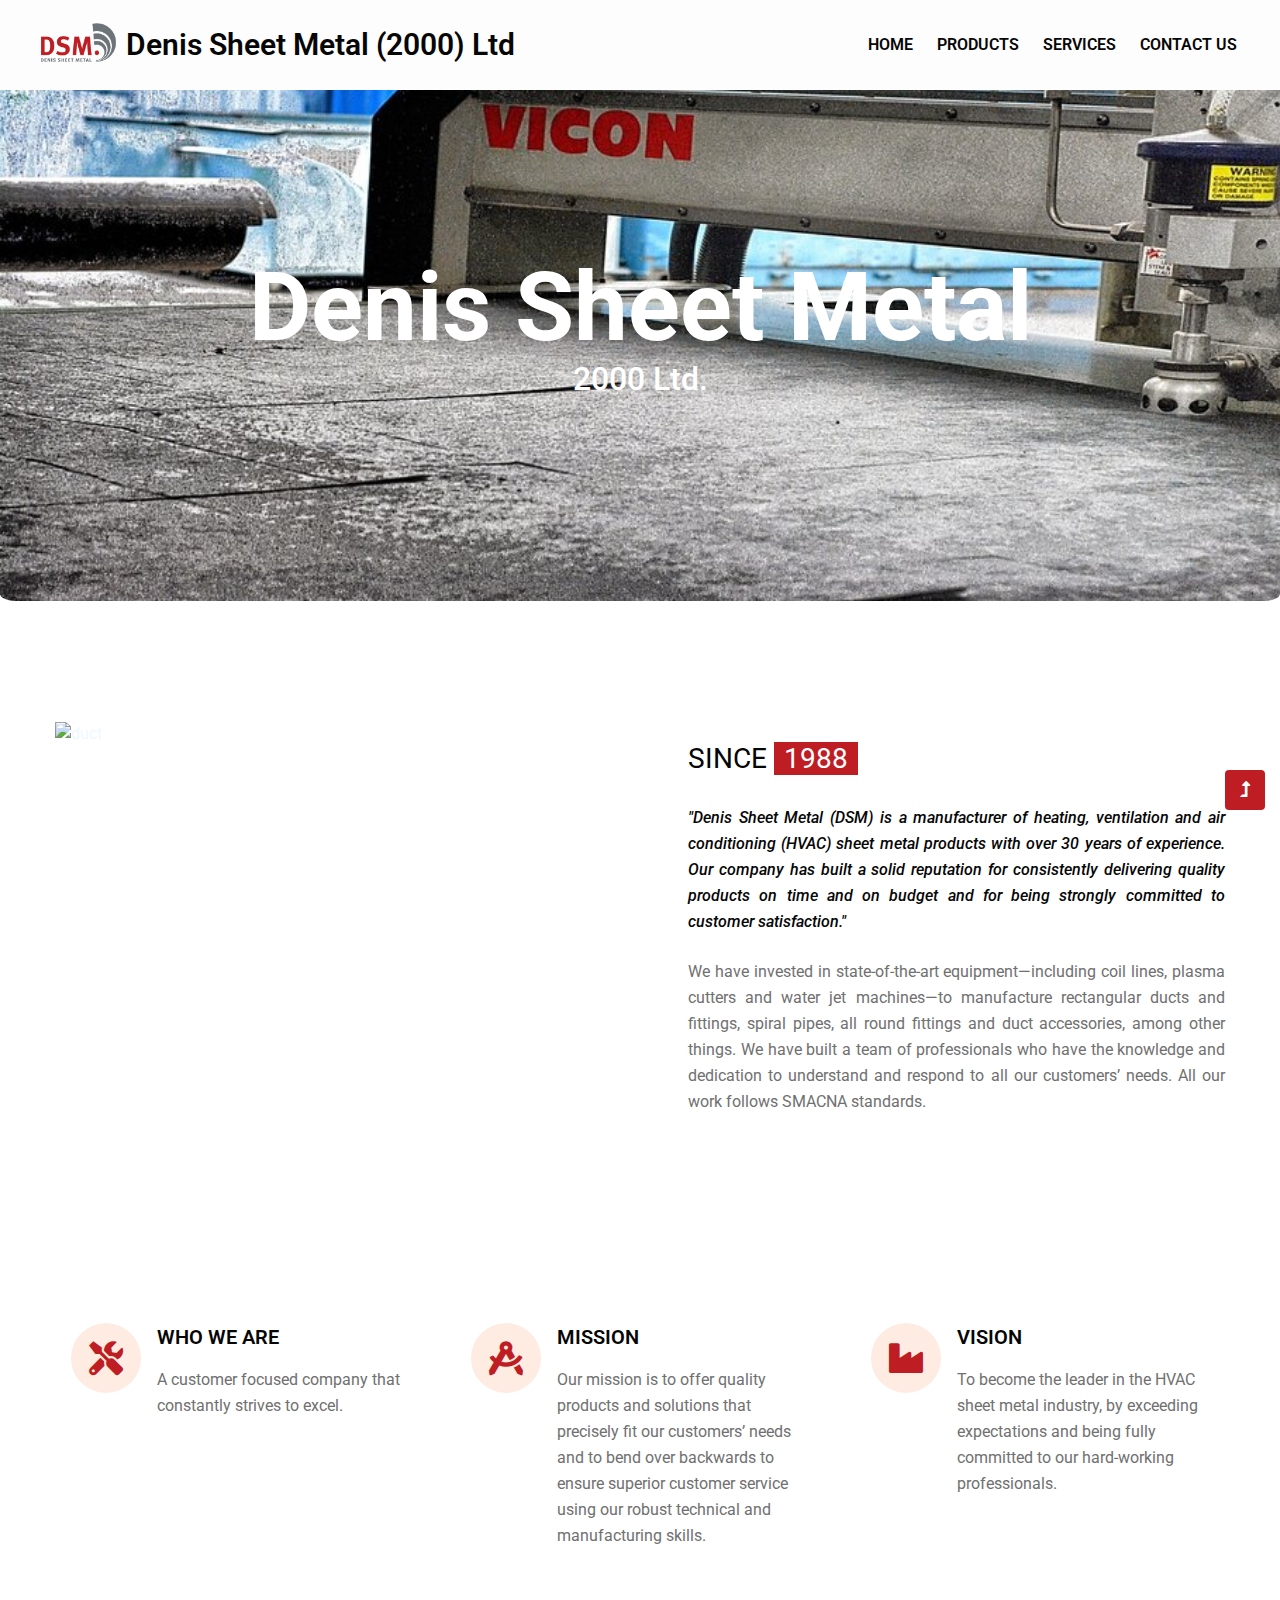
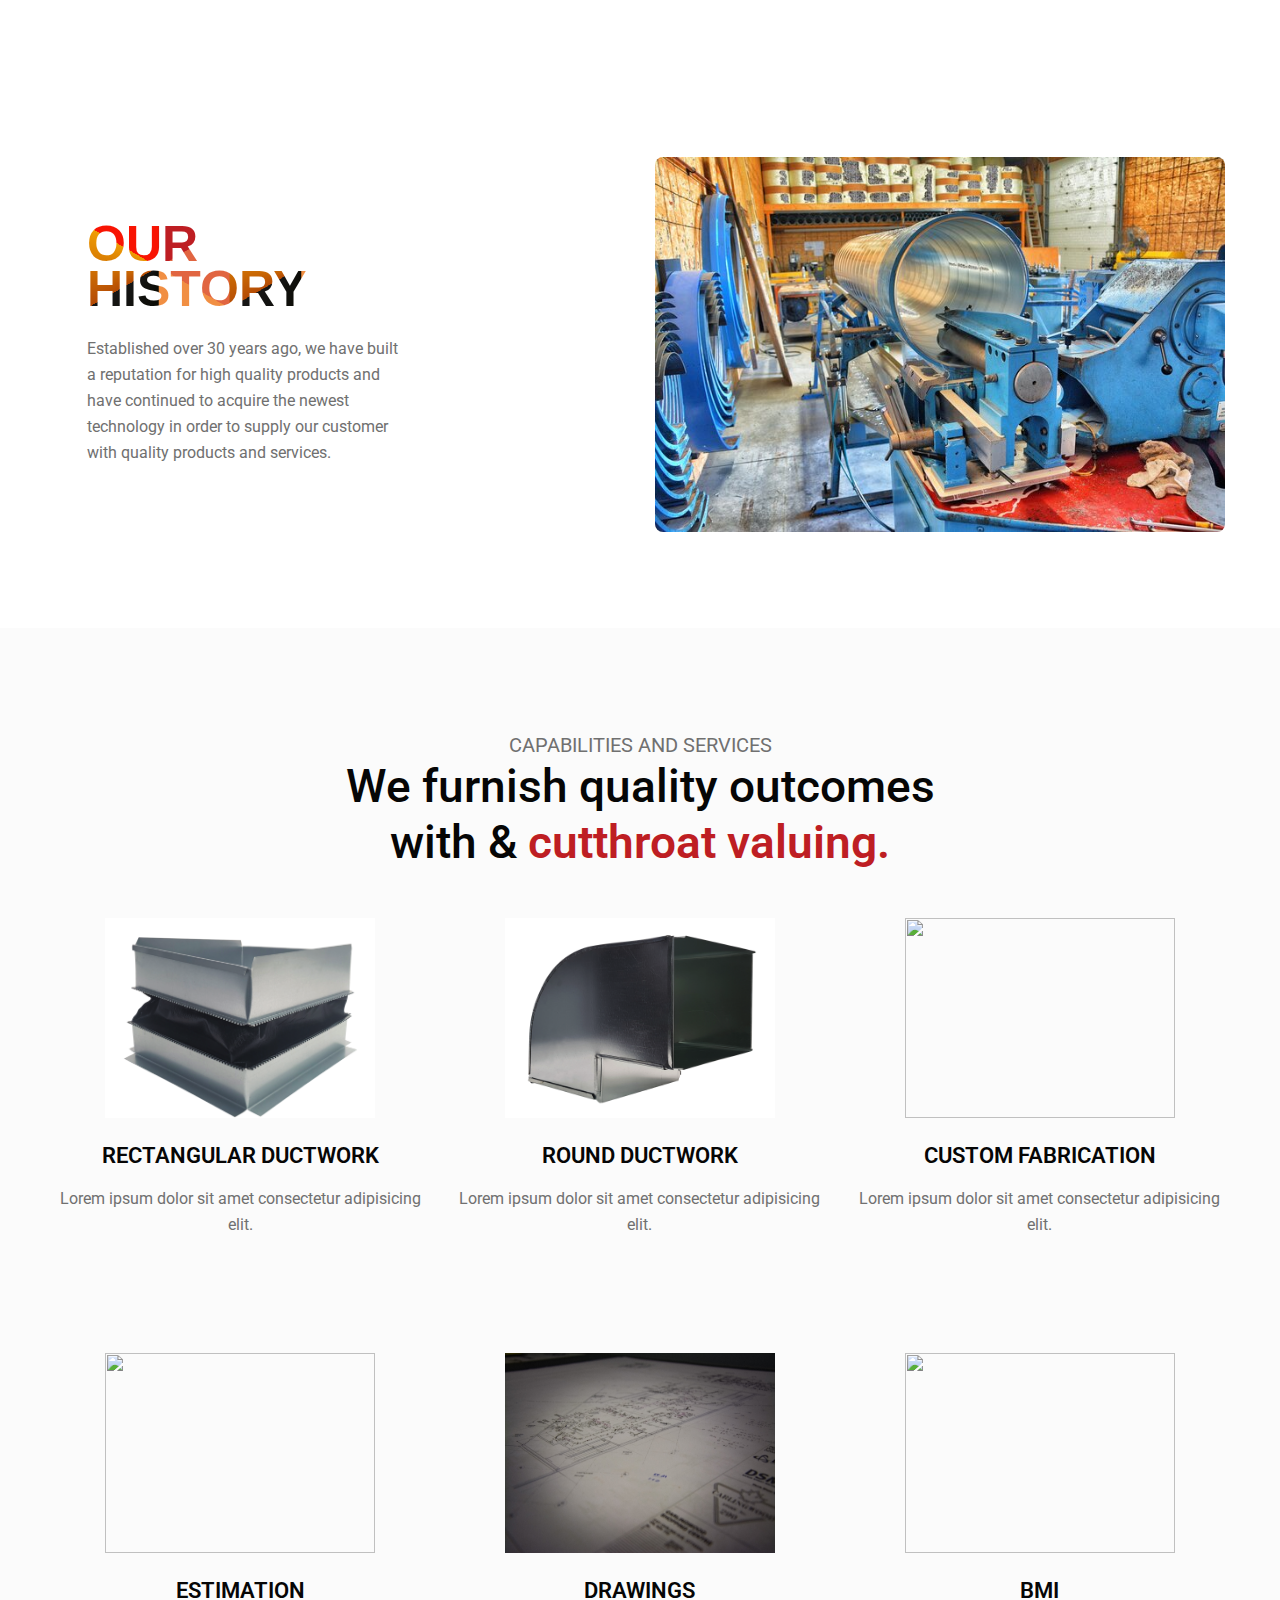
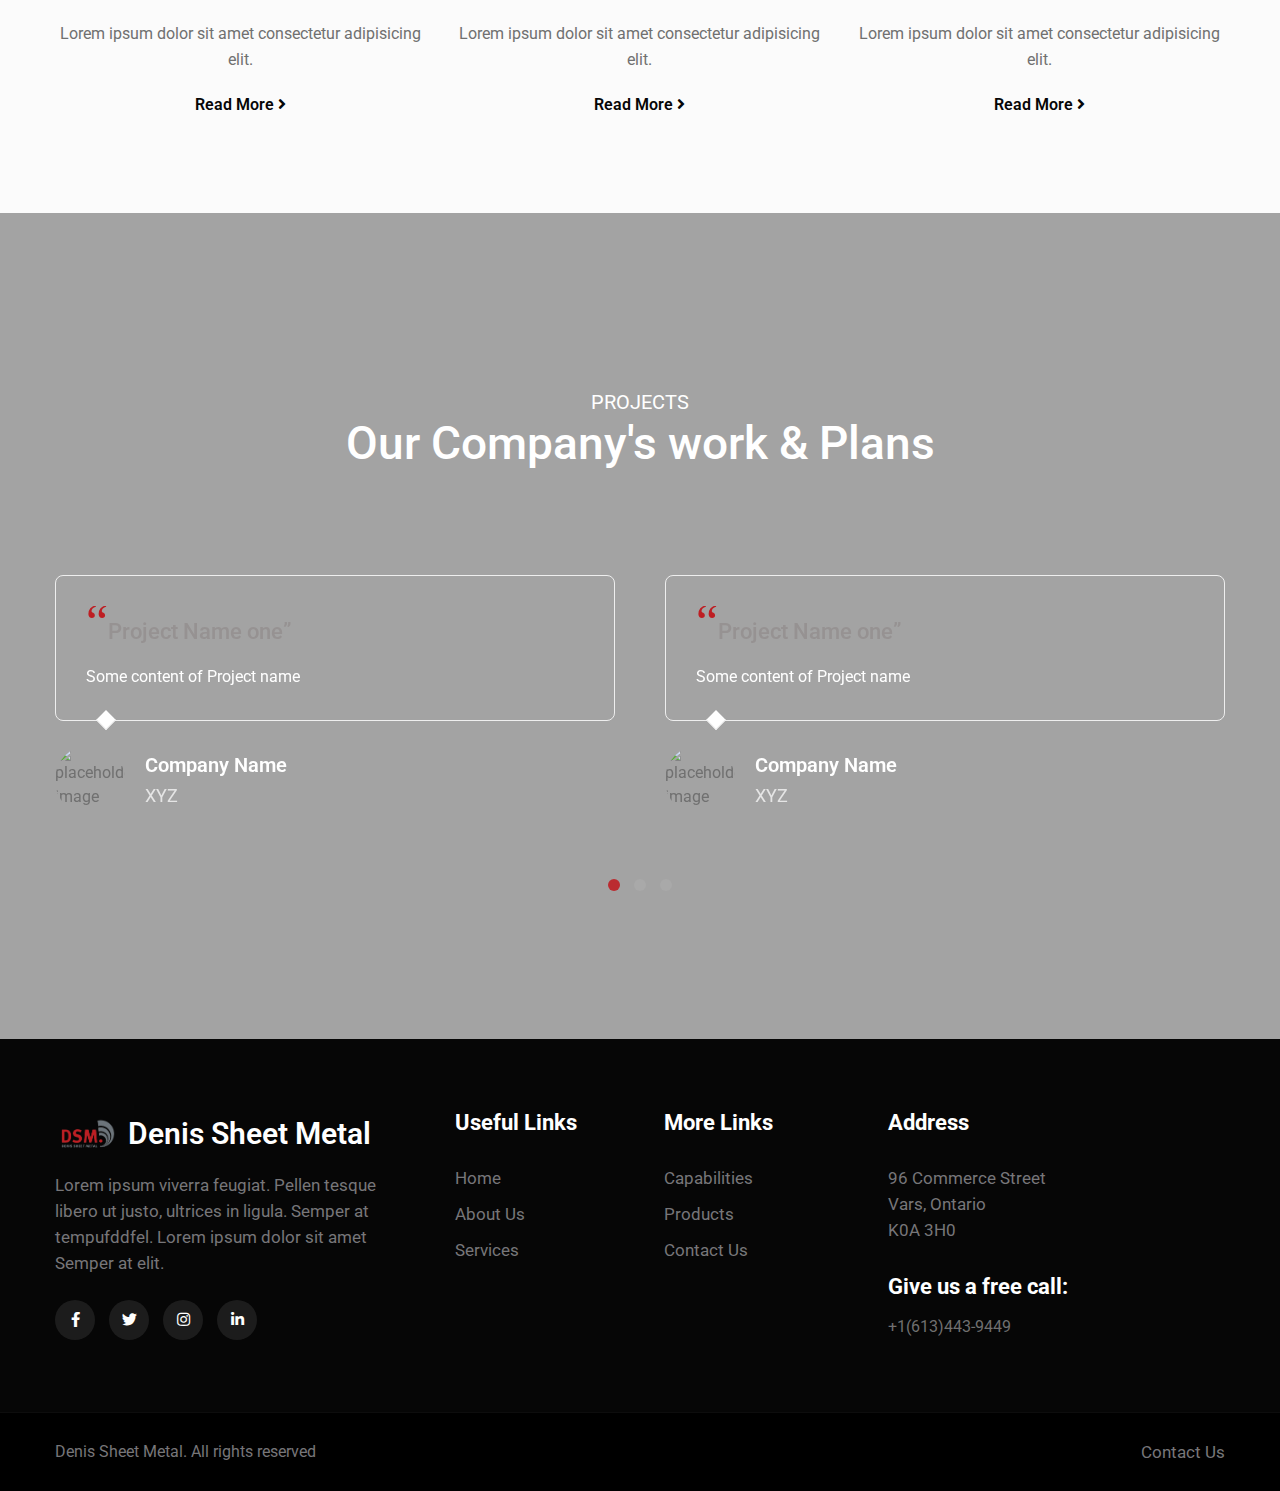
==== index.html @ 43dda8e9 "files till now" ====
<!doctype html>
<html lang="en">

<head>
    <!-- Required meta tags -->
    <meta charset="utf-8">
    <meta name="viewport" content="width=device-width, initial-scale=1, shrink-to-fit=no">
    <title>Denis Sheet Metal</title>
    <!-- google-fonts -->
    <link
        href="//fonts.googleapis.com/css2?family=Roboto:wght@100;300;400;500;700;900&family=Teko:wght@300;400;500;600;700&display=swap"
        rel="stylesheet">
    <!-- //google-fonts -->
    <!-- Font-Awesome-Icons-CSS -->
    <link rel="stylesheet" href="assets/css/fontawesome-all.min.css">
    <!-- Template CSS Style link -->
    <link rel="stylesheet" href="assets/css/style-starter.css">
</head>

<body>
    <!--header-->
    <header id="site-header" class="fixed-top" style="background-color: rgb(253, 253, 253);">
        <div class="container-fluid">
            <nav class="navbar navbar-expand-lg stroke">
                <a class="navbar-brand" href="#index.html">
                    <img src="assets/images/logo.png" alt="Your logo" title="Your logo" style="height: 50px;" />
                </a> 
                <h1>
                    <a class="navbar-brand d-flex align-items-center" href="index.html">Denis Sheet Metal (2000) Ltd</a>
                </h1>
                <!-- <h6 style="margin:5px; padding-top: 2px; font-size: 25px; "><b>(2000) Ltd.</b></h6> -->
                <button class="navbar-toggler  collapsed bg-gradient" type="button" data-toggle="collapse"
                    data-target="#navbarTogglerDemo02" aria-controls="navbarTogglerDemo02" aria-expanded="false"
                    aria-label="Toggle navigation">
                    <span class="navbar-toggler-icon fa icon-expand fa-bars"></span>
                    <span class="navbar-toggler-icon fa icon-close fa-times"></span>
                </button>

                <div class="collapse navbar-collapse" id="navbarTogglerDemo02">
                    <ul class="navbar-nav ml-lg-auto">
                        <li class="nav-item active">
                            <a class="nav-link" href="index.html">Home<span class="sr-only">(current)</span></a>
                        </li>
                        <!-- <li class="nav-item">
                            <a class="nav-link" href="about.html">About Us</a>
                        </li> -->
                        <!-- <li class="nav-item dropdown">
                            <a href="product.html" class="nav-link dropdown-toggle product.html" data-toggle="dropdown">Products</a>
                            <div class="dropdown-menu">
                                <a class="dropdown-item" href="#">Rectangular ductwork and Fittings</a>
                                <div class="dropdown-divider"></div>
                                <a class="dropdown-item" href="#">Spiral Pipe and Fittings</a>
                                <div class="dropdown-divider"></div>
                                <a class="dropdown-item" href="#">Joint Hardware</a>
                                <div class="dropdown-divider"></div>
                                <a class="dropdown-item" href="#">Hangers and Support</a>
                                <div class="dropdown-divider"></div>
                                <a class="dropdown-item" href="#">Accessories</a>
                            </div>
                        </li> -->
                        <!-- <li class="nav-item dropdown">
                            <a href="services.html" class="nav-link dropdown-toggle services.html" data-toggle="dropdown">Services</a>
                            <div class="dropdown-menu">
                                <a class="dropdown-item" href="#">Coordinations Drawings</a>
                                <div class="dropdown-divider"></div>
                                <a class="dropdown-item" href="#">Fabrication and
                                    <br>installation Drawings
                                </a>
                                <div class="dropdown-divider"></div>
                                <a class="dropdown-item" href="#">Estimation</a>
                            </div>
                        </li>  -->
                        <li class="nav-item dropdown"> 
                            <a class="nav-link dropdown-toggle" href="myproducts.html" id="navbarDropdown" role="button" data-toggle="dropdown" aria-haspopup="true" aria-expanded="false">
                            Products
                            </a>
                            <div class="dropdown-menu" aria-labelledby="navbarDropdown">
                               <a style="margin-left: 10px;"class="nav-link" href="myproducts.html"> Rectangular ductwork and Fittings </a>
                               <div class="dropdown-divider"></div>
                               <a style="margin-left: 10px;" class="nav-link " href="myproducts.html"> Spiral Pipe and Fittings </a>
                               <div class="dropdown-divider"></div>
                               <a style="margin-left: 10px;" class="nav-link" href="myproducts.html"> Joint Hardware </a>
                               <div class="dropdown-divider"></div>
                               <a style="margin-left: 10px;" class="nav-link " href="myproducts.html"> Accessories </a>
                            </div>
                         </li>
                         <li class="nav-item dropdown">
                            <a class="nav-link dropdown-toggle" href="#" id="navbarDropdown" role="button" data-toggle="dropdown" aria-haspopup="true" aria-expanded="false">
                            Services
                            </a>
                            <div class="dropdown-menu" aria-labelledby="navbarDropdown">
                               <a style="margin-left: 10px;" class="nav-link" href="services.html"> Coordinations Drawings </a>
                               <div class="dropdown-divider"></div>
                               <a style="margin-left: 10px;" class="nav-link " href="services.html"> Fabrication and
                                installation Drawings </a>
                                <div class="dropdown-divider"></div>
                               <a style="margin-left: 10px;" class="nav-link" href="services.html"> Estimates </a>
                              
                            </div>
                         </li>
                        <li class="nav-item">
                            <a class="nav-link" href="contact.html">Contact Us</a>
                        </li>
                    </ul>
                        
                   
                    
                </div>
                <!-- toggle switch for light and dark theme -->
               
                <!-- //toggle switch for light and dark theme -->
            </nav>
        </div>
    </header>
    <!--//header-->

    <!-- banner section -->
    <style>


     

        .slider{
          width: 100%;
          height: 100%;
          border-radius: 1.25%;
          overflow: hidden;
        }
        
        .slides{
          width: 550%;
          height: 100%;
          display: flex;
        }
        
        .slides input{
          display: none;
        }
        
        .slide{
          width: 20%;
          transition: 2s;
        }
        
        .slide img{
          width: 100%;
          height: 100%;
        }
        
        /*css for manual slide navigation*/
        
        .navigation-manual{
          position: absolute;
          width: 100%;
          margin-top: -5%;
          display: flex;
          justify-content: center;
        }
        
        .manual-btn{
          border: 0.25% solid #BE1E23;
          padding: 0.65%;
          border-radius: 1.25%;
          cursor: pointer;
          transition: 1s;
        }
        
        .manual-btn:not(:last-child){
          margin-right: 5%;
          border-radius: 100px;
        }
        
        .manual-btn:hover{
          background: #BE1E23;
          border-radius: 100px
        }
        
        #radio1:checked ~ .first{
          margin-left: 0;
        }
        
        #radio2:checked ~ .first{
          margin-left: -20%;
        }
        
        #radio3:checked ~ .first{
          margin-left: -40%;
        }
        
        #radio4:checked ~ .first{
          margin-left: -60%;
        }
        
        /*css for automatic navigation*/
        
        .navigation-auto{
          position: absolute;
          display: flex;
          width: 100%;
          justify-content: center;  
          margin-top: 29.865%;
        }
        
        .navigation-auto div{
          border: 1px solid #BE1E23;
          padding: 0.625%;
          border-radius: 100px;
          transition: 1s;
        }
        
        .navigation-auto div:not(:last-child){
          margin-right: 5%;
        }
        
        #radio1:checked ~ .navigation-auto .auto-btn1{
          background: #BE1E23;
        }
        
        #radio2:checked ~ .navigation-auto .auto-btn2{
          background: #BE1E23;
        }
        
        #radio3:checked ~ .navigation-auto .auto-btn3{
          background: #BE1E23;
        }
        
        #radio4:checked ~ .navigation-auto .auto-btn4{
          background: #BE1E23;
        }
        .containermus{
            position: absolute;
            text-align: center;
            color: aliceblue;

        }
        .centered{
            position: absolute;
            top: 50%;
            left:50%;
            transform:translate(-50%, -50%);
            
        }


        
        .rainbow-text {
            font-family: "Work Sans", sans-serif;
  font-weight: 800;
  font-size: 5em;
  width: 5em;
  line-height: 0.9em;
  
  /* Create a conic gradient. */
  /* Double percentages to avoid blur (#000 10%, #fff 10%, #fff 20%, ...). */
  background: #BE1E23;
  background-color: #BE1E23;
  background: conic-gradient(
    #BE1E23 16.666%, 
    #E16541 16.666%, 
    #E16541 33.333%, 
    #F18F43 33.333%, 
    #F18F43 50%, 
    #0c0c06 50%, 
    #161615 66.666%, 
    #b44b05 66.666%, 
    #f09d03 83.333%, 
    #f81403 83.333%);
  
  /* Set thee background size and repeat properties. */
  background-size: 57%;
  background-repeat: repeat;
  
  /* Use the text as a mask for the background. */
  /* This will show the gradient as a text color rather than element bg. */
  -webkit-background-clip: text;
  -webkit-text-fill-color: transparent; 
  
  /* Animate the text when loading the element. */
  /* This animates it on page load and when hovering out. */
  animation: rainbow-text-animation-rev 0.5s ease forwards;

  cursor: pointer;
}


.rainbow-text:hover {
  animation: rainbow-text-animation 0.5s ease forwards;
}


@keyframes rainbow-text-animation {
  0% {
    background-size: 57%;
    background-position: 0 0;
  }
  20% {
    background-size: 57%;
    background-position: 0 1em;
  }
  100% {
    background-size: 300%;
    background-position: -9em 1em;
  }
}


@keyframes rainbow-text-animation-rev {
  0% {
    background-size: 300%;
    background-position: -9em 1em;
  }
  20% {
    background-size: 57%;
    background-position: 0 1em;
  }
  100% {
    background-size: 57%;
    background-position: 0 0;
  }
}

    </style>
    <div class="slider">
        <div class="slides">
          <!--radio buttons start-->
          <input type="radio" name="radio-btn" id="radio1">
          <input type="radio" name="radio-btn" id="radio2">
          <input type="radio" name="radio-btn" id="radio3">
          <input type="radio" name="radio-btn" id="radio4">
          <!--radio buttons end-->
          <!--slide images start-->
          <div style="position: absolute; top: 250px; width: 100%;">
            <h3 class="display-1" style="font-weight: 700; color: #fff; text-align: center;">
              Denis Sheet Metal
            </h3>
            
            <h2 style="text-align: center; color: white; font-weight: 500; font-size: 2rem;">2000 Ltd.</h2>
          </div>
          <div class="slide first">
            <img src="assets/images/cover.jpg" alt="">
          </div>
          <div class="slide">
            <img src="assets/images/covertwo.jpg" alt="">
          </div>
          <div class="slide">
            <img src="assets/images/coverthree.jpg" alt="">
          </div>
          <div class="slide">
            <img src="assets/images/coverfour.jpg" alt="">
          </div> 
          <!--slide images end-->
          <!--automatic navigation start-->
          <!-- <div class="navigation-auto">
            <div class="auto-btn1"></div>
            <div class="auto-btn2"></div>
            <div class="auto-btn3"></div>
            <div class="auto-btn4"></div>
          </div> -->
          <!--automatic navigation end-->
        </div>
        
        <!--manual navigation start-->
        <div class="navigation-manual">
          <label for="radio1" class="manual-btn"></label>
          <label for="radio2" class="manual-btn"></label>
          <label for="radio3" class="manual-btn"></label>
          <label for="radio4" class="manual-btn"></label>
        </div>
        
        <!--manual navigation end-->
    </div><br><br><br><br>
      <!--image slider end-->
    
    <!-- //banner section -->
    <!-- about section -->
    <section class="w3l-aboutblock pt-4 pb-5">
        <div class="container pb-md-5 pb-sm-4">
            <div class="row">
                <div class="col-lg-6 left-wthree-img mt-lg-0 mt-5 order-lg-first order-last">
                    <div class="containermus">
                        <img  src="assets/images/weld.png" alt="duct" style="width:100%">
                        <div style="text-shadow: crimson;" class="centered"></div>
                    </div>
                    
                    <!-- <img class="img-fluid img-responsive" src="assets/images/about.png" alt=" "> -->
                </div>
                <div class="col-lg-6 about-right-faq align-self pl-lg-5 mt-xl-4 order-lg-last order-first">
                    <h3 class="text-bgs mb-md-3 mb-2">Since <span>1988</span></h3>
                    <!-- <h3 class="title-style">We Have <span>30+</span> Years Industrial Experience</h3> -->
                    <p style="text-align:justify; text-justify:inter-word;" class="ab-text mt-4 pt-lg-2">"Denis Sheet Metal (DSM) is a manufacturer of heating, ventilation and
                        air conditioning (HVAC) sheet metal products with over 30 years of
                        experience. Our company has built a solid reputation for consistently
                        delivering quality products on time and on budget and for being strongly
                        committed to customer satisfaction."</p>
                    <p style="text-align:justify; text-justify:inter-word;" class="mt-4">We have invested in state-of-the-art equipment—including coil lines,
                        plasma cutters and water jet machines—to manufacture rectangular
                        ducts and fittings, spiral pipes, all round fittings and duct accessories,
                        among other things. We have built a team of professionals who have
                        the knowledge and dedication to understand and respond to all our
                        customers’ needs. All our work follows SMACNA standards.</p>
                </div>
            </div>
        </div>
    </section>
    <!-- //about section -->
<!-- <br><br><br><br><br><br><br><br><br> -->
    <!-- banner bottom section -->
    <section class="about-section py-5">
        <div class="container py-lg-5 py-4">
            <div class="row justify-content-center">
                <div class="col-lg-4 col-md-6">
                    <div class="about-single p-3 d-flex justify-content-between">
                        <div class="about-icon mr-3">
                            <i class="fas fa-tools" aria-hidden="true"></i>
                        </div>
                        <div class="about-content">
                            <h5 class="mb-3">Who we are</h5>
                            <p>A customer focused company that
                                constantly strives to excel.
                            </p>
                        </div>
                    </div>
                </div>
                <div class="col-lg-4 col-md-6">
                    <div class="about-single p-3 d-flex justify-content-between">
                        <div class="about-icon mr-3">
                            <i class="fas fa-drafting-compass" aria-hidden="true"></i>
                        </div>
                        <div class="about-content">
                            <h5 class="mb-3">Mission</h5>
                            <p>Our mission is to offer quality products and solutions that precisely fit our customers’ needs and to bend over backwards to ensure superior customer service using our robust technical and manufacturing skills.</p>
                        </div>
                    </div>
                </div>
                <div class="col-lg-4 col-md-6">
                    <div class="about-single p-3 d-flex justify-content-between">
                        <div class="about-icon mr-3">
                            <i class="fas fa-industry" aria-hidden="true"></i>
                        </div>
                        <div class="about-content">
                            <h5 class="mb-3">Vision</h5>
                            <p>To become the leader in the HVAC sheet metal industry, by exceeding expectations and being fully committed to our hard-working professionals.

                            </p>
                        </div>
                    </div>
                </div>
            </div>
        </div>
    </section>
    <!-- //banner bottom section -->

    
    <section class="w3l-about-2 py-5">
        <div class="container py-md-5 py-4">
            <div class="row align-items-center justify-content-between">
                <!-- <div class="col-lg-6 about-2-secs-left">
                    <h3 class="title-style mb-2"><span>Our Products</span> work best for your Success</h3>
                    <p>Consectetur adipiscing elit. Aliquam sit amet
                        efficitur tortor.Uspendisse efficitur orci urna. In et augue ornare, tempor massa in, luctus
                        sapien.</p>
                    <ul class="list-about-2 mt-sm-4 mt-3">
                        <li class="py-1"><i class="far fa-check-circle"></i>Ut enim ad minim
                            veniam</li>
                        <li class="py-2"><i class="far fa-check-circle"></i>Quis nostrud
                            exercitation
                            ullamco
                            laboris</li>
                        <li class="py-1"><i class="far fa-check-circle"></i>Nisi ut aliquip ex
                            ea commodo
                            consequat</li>
                    </ul>
                    <div class="mt-4">
                        <a class="btn btn-style" href="services.html">View Our Products</a>
                    </div>
                </div> -->
                <div class="col-lg-4 col-md-6">
                    <div class="about-single p-3 d-flex justify-content-between">
                        <div class="about-icon mr-3">
                            <!-- <i class="fas fa-tools" aria-hidden="true"></i> -->
                        </div>
                        <div class="about-content">
                            <h5 class="rainbow-text" class="mb-3" style="font-size: 50px;">Our History</h5><br>
                            <p>Established over 30 years ago, we have built 
                                a reputation for high quality products and have continued to 
                                acquire the newest technology in order to supply our customer 
                                with quality products and services.</p>
                        </div>
                    </div>
                </div>

                <div class="col-lg-6 about-2-secs-right mt-lg-0 mt-5">
                    <img src="assets/images/worker.jpg" alt="" class="img-responsive" />
                </div>
            </div>
        </div>
    </section>
    <section class="w3l-feature-8 text-center">
        
        <div class="features-main py-5">
            <div class="container py-md-5 py-4">
                <div class="title-main text-center mx-auto mb-5" style="max-width:600px;">
                    <p class="mt-2">Capabilities and services</p>
                    <h3 class="title-style"> We furnish quality outcomes with  & <span>cutthroat valuing.</span>
                    </h3>
                </div>
                <div class="row justify-content-center">
                    <div class="col-lg-4 col-sm-6 feature-body">
                        <div class="feature-icon">
                            <!-- <i class="fas fa-thumbs-up"></i> -->
                        </div>
                        <div class="feature-info">
                            <a href="product.html">
                                <img src="assets/images/rectangular.png" style="height: 200px; width: 270px;" alt=""><br><br>
        
                                <h3 class="feature-titel mb-3"> RECTANGULAR DUCTWORK</h3>
                            </a>
                            <p>Lorem ipsum dolor sit amet consectetur adipisicing elit.
                            </p>
                            <!-- <a href="product.html" class="feature-link">Read More <i class="fas fa-angle-right"></i></a> -->
                        </div>
                    </div>
                    <div class="col-lg-4 col-sm-6 feature-body mt-sm-0 mt-5">
                        <div class="feature-icon">
                            <!-- <i class="fas fa-swatchbook"></i> -->
                        </div>
                        <div class="feature-info">
                            <a href="product.html">
                                <img src="assets/images/elbow.png" style="height: 200px; width: 270px;" alt=""><br><br>
                                <h3 class="feature-titel mb-3">ROUND DUCTWORK</h3>
                            </a>
                            <p>Lorem ipsum dolor sit amet consectetur adipisicing elit.</p>
                            <!-- <a href="product.html" class="feature-link">Read More <i class="fas fa-angle-right"></i></a> -->
                        </div>
                    </div>
                    <div class="col-lg-4 col-sm-6 feature-body mt-lg-0 mt-5">
                        <div class="feature-icon">
                            <!-- <i class="fas fa-oil-can"></i> -->
                        </div>
                        <div class="feature-info">
                            <a href="product.html">
                                <img src="assets/images/welding.png" style="height: 200px; width: 270px;" alt=""><br><br>

                                <h3 class="feature-titel mb-3">CUSTOM FABRICATION</h3>
                            </a>
                            <p>Lorem ipsum dolor sit amet consectetur adipisicing elit.

                            </p>
                            <!-- <a href="product.html" class="feature-link">Read More <i class="fas fa-angle-right"></i></a> -->
                        </div>
                    </div>
                    <div class="col-lg-4 col-sm-6 feature-body mt-lg-0 mt-5">
                        <div class="feature-icon">
                            <!-- <i class="fas fa-oil-can"></i> -->
                        </div>

                       
                        <div style="padding-top: 115px;"  style="padding-top: 30px;" class="feature-info">
                            <a href="product.html">
                                <img src="assets/images/installed.JPG" style="height: 200px; width: 270px;" alt=""><br><br>

                                <h3 class="feature-titel mb-3">ESTIMATION</h3>
                            </a>
                            <p>Lorem ipsum dolor sit amet consectetur adipisicing elit.

                            </p>
                            <a href="product.html" class="feature-link">Read More <i class="fas fa-angle-right"></i></a>
                        </div>
                    </div>
                    <div class="col-lg-4 col-sm-6 feature-body mt-lg-0 mt-5">
                        <div class="feature-icon">
                            <!-- <i class="fas fa-oil-can"></i> -->
                        </div>
                        

                        <div style="padding-top: 115px;" class="feature-info">
                            <a href="product.html">
                                <img src="assets/images/drawings.jpg" style="height: 200px; width: 270px;" alt=""><br><br>

                                <h3 class="feature-titel mb-3">DRAWINGS</h3>
                            </a>
                            <p>Lorem ipsum dolor sit amet consectetur adipisicing elit.

                            </p>
                            <a href="product.html" class="feature-link">Read More <i class="fas fa-angle-right"></i></a>
                        </div>
                    </div>
                    <div class="col-lg-4 col-sm-6 feature-body mt-lg-0 mt-5">
                        <div class="feature-icon">
                            <!-- <i class="fas fa-oil-can"></i> -->
                        </div>
                        <div style="padding-top: 115px;" class="feature-info">
                            <a href="product.html">
                                <img src="assets/images/bmi.JPG" style="height: 200px; width: 270px;" alt=""><br><br>

                                <h3 class="feature-titel mb-3">BMI</h3>
                            </a>
                            <p>Lorem ipsum dolor sit amet consectetur adipisicing elit.

                            </p>
                            <a href="product.html" class="feature-link">Read More <i class="fas fa-angle-right"></i></a>
                        </div>
                    </div>
                </div>
            </div>
        </div>
    </section>  
    
    <!-- services section -->
    <section class="w3l-bottom-grids-6 service-w3l-bg py-5" id="services">
        
        
            <section class="w3l-clients py-5 mb-5 mt-4" id="testimonials">
                <div class="container py-md-5 py-4">
                        <div class="title-main text-center mx-auto mb-5" style="max-width:600px;">
                            <p class="mt-2 text-white">Projects</p>
                            <h3 class="title-style text-white">Our Company's work & Plans
                            </h3>
                        </div>
                    <br>
                    <div id="owl-demo2" class="owl-carousel owl-theme mt-4 py-md-2 mb-md-4">
                        <div class="item">
                            <div class="testimonial-content">
                                <div class="testimonial">
                                    <blockquote>
                                        <q style="color:rgb(150, 146, 146)">Project Name one</q>
                                    </blockquote>
                                    <p style="color:white">Some content of Project name</p>
                                </div>
                                <div class="bottom-info mt-4">
                                    <a class="comment-img" href="#url"><img src="assets/images/DSC_0001.JPG"
                                            class="img-responsive" alt="placeholder image"></a>
                                    <div class="people-info align-self">
                                        <h3 style="color:white">Company Name</h3>
                                        <p class="identity" style="color:#F6F6F6" >XYZ</p>
                                    </div>
                                </div>
                            </div>
                        </div>
                        <div class="item">
                            <div class="testimonial-content">
                                <div class="testimonial">
                                    <blockquote>
                                        <q style="color:rgb(150, 146, 146)">Project Name one</q>
                                    </blockquote>
                                    <p style="color:white">Some content of Project name</p>
                                </div>
                                <div class="bottom-info mt-4">
                                    <a class="comment-img" href="#url"><img src="assets/images/DSC_0001.JPG"
                                        class="img-responsive" alt="placeholder image"></a>
                                    <div class="people-info align-self">
                                        <h3 style="color:white">Company Name</h3>
                                        <p class="identity" style="color:#F6F6F6" >XYZ</p>
                                    </div>
                                </div>
                            </div>
                        </div>
                        <div class="item">
                            <div class="testimonial-content">
                                <!-- <div class="testimonial"> -->
                                    <!-- <blockquote> -->
                                        <!-- <q style="color:white">Pellen tesque libero ut justo</q> -->
                                    <!-- </blockquote> -->
                                    <!-- <p style="color:white">Lorem ipsum dolor sit amet elit. hic odio tenetur. ante ipsum primis in
                                        faucibus orci luctus et ultrices posuere,tesque libero ut justo Semper.</p> -->
                                <!-- </div> -->
                                <div class="bottom-info mt-4">
                                    <!-- <a class="comment-img" href="#url"><img src="assets/images/testi1.jpg"
                                            class="img-responsive" alt="placeholder image"></a> -->
                                    <div class="people-info align-self">
                                        <!-- <h3 style="color:white">Johnson william</h3> -->
                                        <!-- <p class="identity" style="color:#F6F6F6" >Newsletter</p> -->
                                    </div>
                                </div>
                            </div>
                        </div>
                        <div class="item">
                            <div class="testimonial-content">
                                <!-- <div class="testimonial"> -->
                                    <!-- <blockquote> -->
                                        <!-- <q style="color:white">Pellen tesque libero ut justo</q> -->
                                    <!-- </blockquote> -->
                                    <!-- <p style="color:white">Lorem ipsum dolor sit amet elit. hic odio tenetur. ante ipsum primis in
                                        faucibus orci luctus et ultrices posuere,tesque libero ut justo Semper.</p> -->
                                <!-- </div> -->
                                <div class="bottom-info mt-4">
                                    <!-- <a class="comment-img" href="#url"><img src="assets/images/testi1.jpg"
                                            class="img-responsive" alt="placeholder image"></a> -->
                                    <div class="people-info align-self">
                                        <!-- <h3 style="color:white">Johnson william</h3> -->
                                        <!-- <p class="identity" style="color:#F6F6F6" >Newsletter</p> -->
                                    </div>
                                </div>
                            </div>
                        </div>
                        <div class="item">
                            <div class="testimonial-content">
                                <!-- <div class="testimonial"> -->
                                    <!-- <blockquote> -->
                                        <!-- <q style="color:white">Pellen tesque libero ut justo</q> -->
                                    <!-- </blockquote> -->
                                    <!-- <p style="color:white">Lorem ipsum dolor sit amet elit. hic odio tenetur. ante ipsum primis in
                                        faucibus orci luctus et ultrices posuere,tesque libero ut justo Semper.</p> -->
                                </div>
                                <div class="bottom-info mt-4">
                                    <!-- <a class="comment-img" href="#url"><img src="assets/images/testi1.jpg"
                                            class="img-responsive" alt="placeholder image"></a> -->
                                    <div class="people-info align-self">
                                        <!-- <h3 style="color:white">Johnson william</h3> -->
                                        <!-- <p class="identity" style="color:#F6F6F6" >Newsletter</p> -->
                                    </div>
                                </div>
                            </div>
                        </div>
                        <div class="item">
                            <div class="testimonial-content">
                                <!-- <div class="testimonial"> -->
                                    <!-- <blockquote> -->
                                        <!-- <q style="color:white">Pellen tesque libero ut justo</q> -->
                                    <!-- </blockquote> -->
                                    <!-- <p style="color:white">Lorem ipsum dolor sit amet elit. hic odio tenetur. ante ipsum primis in
                                        faucibus orci luctus et ultrices posuere,tesque libero ut justo Semper.</p> -->
                                </div>
                                <div class="bottom-info mt-4">
                                    <!-- <a class="comment-img" href="#url"><img src="assets/images/testi1.jpg"
                                            class="img-responsive" alt="placeholder image"></a> -->
                                    <div class="people-info align-self">
                                        <!-- <h3 style="color:white">Johnson william</h3> -->
                                        <!-- <p class="identity" style="color:#F6F6F6" >Newsletter</p> -->
                                    </div>
                                </div>
                            </div>
                        </div>

                    </div>
                </div>
            </section>
            
        
    </section>
    <!-- //services section -->

   
    <!-- //image with content section -->
   
    <!-- content section -->
    
    <!-- //content section -->

    <!-- //testimonials section -->


    <!-- footer -->
    <footer class="w3l-footer-29-main">
        <div class="footer-29-w3l py-5">
            <div class="container py-4">
                <div class="row footer-top-29">
                    <div class="col-lg-4 col-md-6 col-sm-7 footer-list-29 footer-1 pr-lg-5">
                        <div class="footer-logo mb-3">
                            <a class="footer-brand-logo" href="index.html">
                                <img src="assets/images/logo.png" alt="Your logo" title="Your logo" style="height:35px;" />
                            </i>Denis Sheet Metal</a>
                        </div>
                        <p>Lorem ipsum viverra feugiat. Pellen tesque libero ut justo, ultrices in ligula.
                            Semper at
                            tempufddfel. Lorem ipsum dolor sit amet Semper at elit.</p>
                        <div class="main-social-footer-29 mt-4">
                            <a href="#facebook" class="facebook"><span class="fab fa-facebook-f"></span></a>
                            <a href="#twitter" class="twitter"><span class="fab fa-twitter"></span></a>
                            <a href="#instagram" class="instagram"><span class="fab fa-instagram"></span></a>
                            <a href="#linkedin" class="linkedin"><span class="fab fa-linkedin-in"></span></a>
                        </div>
                    </div>
                    <div class="col-lg-2 col-md-6 col-sm-5 col-6 footer-list-29 footer-2 mt-sm-0 mt-5">
                        <ul>
                            <h6 class="footer-title-29">Useful Links</h6>
                            <li><a href="index.html">Home</a></li>
                            <li><a href="about.html">About Us</a></li>
                            <li><a href="services.html">Services</a></li>
                            
                        </ul>
                    </div>
                    <div class="col-lg-2 col-md-6 col-sm-5 col-6 footer-list-29 footer-3 mt-lg-0 mt-5 pl-lg-4">
                        <h6 class="footer-title-29">More Links</h6>
                        <ul>
                            <li><a href="capabilities.html">Capabilities</a></li>
                            <li><a href="products.html">Products</a></li>   
                            <li class="mb-0"><a href="contact.html">Contact us</a></li>
                        </ul>
                    </div>
                    <div class="col-lg-4 col-md-6 col-sm-7 footer-list-29 footer-4 mt-lg-0 mt-5 pl-lg-5">
                        <h6 class="footer-title-29">Address</h6>
                        <p>
                            96 Commerce Street<br>
                            Vars, Ontario<br>
                            K0A 3H0
                        </p>
                        <h6 class="footer-title-29 pt-2 mt-4 mb-3">Give us a free call: </h6>
                        <a href="tel:+1(613)443-9449">+1(613)443-9449</a>
                    </div>
                </div>
            </div>
        </div>
        <!-- copyright -->
        <div class="w3l-copyright">
            <div class="container">
                <div class="row bottom-copies align-items-center">
                    <p class="col-lg-8 copy-footer-29">Denis Sheet Metal. All rights reserved</p>
                    <div class="col-lg-4 footer-list-29 footer-copy-list">
                        <ul class="text-lg-right">
                            <li><a href="contact.html">Contact us</a></li>
                        </ul>
                    </div>
                </div>
            </div>
        </div>
    </footer>
    <!-- //copyright -->
    <!-- //footer -->

    <!-- Js scripts -->
    <!-- move top -->
    <button onclick="topFunction()" id="movetop" title="Go to top">
        <span class="fas fa-level-up-alt" aria-hidden="true"></span>
    </button>
    <script>
        // When the user scrolls down 20px from the top of the document, show the button
        window.onscroll = function () {
            scrollFunction()
        };

        function scrollFunction() {
            if (document.body.scrollTop > 20 || document.documentElement.scrollTop > 20) {
                document.getElementById("movetop").style.display = "block";
            } else {
                document.getElementById("movetop").style.display = "none";
            }
        }

        // When the user clicks on the button, scroll to the top of the document
        function topFunction() {
            document.body.scrollTop = 0;
            document.documentElement.scrollTop = 0;
        }
    </script>
    <!-- //move top -->

    <!-- common jquery plugin -->
    <script src="assets/js/jquery-3.3.1.min.js"></script>
    <!-- //common jquery plugin -->

    <!-- banner image moving effect -->
    <script>
        var lFollowX = 0,
            lFollowY = 0,
            x = 0,
            y = 0,
            friction = 1 / 30;

        function animate() {
            x += (lFollowX - x) * friction;
            y += (lFollowY - y) * friction;

            translate = 'translate(' + x + 'px, ' + y + 'px) scale(1.1)';

            $('.banner-image').css({
                '-webit-transform': translate,
                '-moz-transform': translate,
                'transform': translate
            });

            window.requestAnimationFrame(animate);
        }

        $(window).on('mousemove click', function (e) {

            var lMouseX = Math.max(-100, Math.min(100, $(window).width() / 2 - e.clientX));
            var lMouseY = Math.max(-100, Math.min(100, $(window).height() / 2 - e.clientY));
            lFollowX = (20 * lMouseX) / 100; // 100 : 12 = lMouxeX : lFollow
            lFollowY = (10 * lMouseY) / 100;

        });

        animate();
    </script>
    <!-- //banner image moving effect -->

    <!-- counter for stats -->
    <script src="assets/js/counter.js"></script>
    <!-- //counter for stats -->

    <!-- magnific popup -->
    <script src="assets/js/jquery.magnific-popup.min.js"></script>
    <script>
        $(document).ready(function () {
            $('.popup-with-zoom-anim').magnificPopup({
                type: 'inline',

                fixedContentPos: false,
                fixedBgPos: true,

                overflowY: 'auto',

                closeBtnInside: true,
                preloader: false,

                midClick: true,
                removalDelay: 300,
                mainClass: 'my-mfp-zoom-in'
            });

            $('.popup-with-move-anim').magnificPopup({
                type: 'inline',

                fixedContentPos: false,
                fixedBgPos: true,

                overflowY: 'auto',

                closeBtnInside: true,
                preloader: false,

                midClick: true,
                removalDelay: 300,
                mainClass: 'my-mfp-slide-bottom'
            });
        });
    </script>
    <!-- //magnific popup -->

    <!-- owl carousel -->
    <script src="assets/js/owl.carousel.js"></script>
    <!-- script for tesimonials carousel slider -->
    <script>
        $(document).ready(function () {
            $("#owl-demo2").owlCarousel({
                loop: true,
                nav: false,
                margin: 50,
                responsiveClass: true,
                responsive: {
                    0: {
                        items: 1,
                        nav: false
                    },
                    736: {
                        items: 1,
                        nav: false
                    },
                    991: {
                        items: 2,
                        margin: 30,
                        nav: false
                    },
                    1080: {
                        items: 2,
                        nav: false
                    }
                }
            })
        })
    </script>
    <!-- //script for tesimonials carousel slider -->
    <!-- owl carousel -->

    <!-- theme switch js (light and dark)-->
    <script src="assets/js/theme-change.js"></script>
    <script>
        function autoType(elementClass, typingSpeed) {
            var thhis = $(elementClass);
            thhis.css({
                "position": "relative",
                "display": "inline-block"
            });
            thhis.prepend('<div class="cursor" style="right: initial; left:0;"></div>');
            thhis = thhis.find(".text-js");
            var text = thhis.text().trim().split('');
            var amntOfChars = text.length;
            var newString = "";
            thhis.text("|");
            setTimeout(function () {
                thhis.css("opacity", 1);
                thhis.prev().removeAttr("style");
                thhis.text("");
                for (var i = 0; i < amntOfChars; i++) {
                    (function (i, char) {
                        setTimeout(function () {
                            newString += char;
                            thhis.text(newString);
                        }, i * typingSpeed);
                    })(i + 1, text[i]);
                }
            }, 1500);
        }

        $(document).ready(function () {
            // Now to start autoTyping just call the autoType function with the 
            // class of outer div
            // The second paramter is the speed between each letter is typed.   
            autoType(".type-js", 200);
        });
    </script>
    <!-- //theme switch js (light and dark)-->

    <!-- MENU-JS -->
    <script>
        $(window).on("scroll", function () {
            var scroll = $(window).scrollTop();

            if (scroll >= 80) {
                $("#site-header").addClass("nav-fixed");
            } else {
                $("#site-header").removeClass("nav-fixed");
            }
        });

        //Main navigation Active Class Add Remove
        $(".navbar-toggler").on("click", function () {
            $("header").toggleClass("active");
        });
        $(document).on("ready", function () {
            if ($(window).width() > 991) {
                $("header").removeClass("active");
            }
            $(window).on("resize", function () {
                if ($(window).width() > 991) {
                    $("header").removeClass("active");
                }
            });
        });
    </script>
    <!-- //MENU-JS -->

    <!-- disable body scroll which navbar is in active -->
    <script>
        $(function () {
            $('.navbar-toggler').click(function () {
                $('body').toggleClass('noscroll');
            })
        });
    </script>
    <script>
        var counter = 1;
   setInterval(function(){
     document.getElementById('radio' + counter).checked = true;
     counter++;
     if(counter > 4){
       counter = 1;
     }
   }, 3000);
       </script>
    <!-- //disable body scroll which navbar is in active -->

    <!--bootstrap-->
    <script src="assets/js/bootstrap.min.js"></script>
    <!-- //bootstrap-->
    <!-- //Js scripts -->
</body>

</html>
---- assets/css/style-starter.css ----
@charset "UTF-8";

/*--
Author: W3layouts
Author URL: http://w3layouts.com
--*/
/*!
 * Bootstrap v4.4.1 (https://getbootstrap.com/)
 * Copyright 2011-2019 The Bootstrap Authors
 * Copyright 2011-2019 Twitter, Inc.
 * Licensed under MIT (https://github.com/twbs/bootstrap/blob/master/LICENSE)
 */
:root {
  --blue: #007bff;
  --indigo: #6610f2;
  --purple: #6f42c1;
  --pink: #e83e8c;
  --red: #dc3545;
  --orange: #fd7e14;
  --yellow: #ffc107;
  --green: #28a745;
  --teal: #20c997;
  --cyan: #17a2b8;
  --white: #fff;
  --gray: #6c757d;
  --gray-dark: #343a40;
  --primary: #ff4c4c;
  --secondary: #e71d36;
  --success: #28a745;
  --info: #17a2b8;
  --warning: #ffc107;
  --danger: #dc3545;
  --light: #f8f9fa;
  --dark: #343a40;
  --breakpoint-xs: 0;
  --breakpoint-sm: 576px;
  --breakpoint-md: 768px;
  --breakpoint-lg: 992px;
  --breakpoint-xl: 1200px;
  --font-family-sans-serif: -apple-system, BlinkMacSystemFont, "Segoe UI", Roboto, "Helvetica Neue", Arial, "Noto Sans", sans-serif, "Apple Color Emoji", "Segoe UI Emoji", "Segoe UI Symbol", "Noto Color Emoji";
  --font-family-monospace: SFMono-Regular, Menlo, Monaco, Consolas, "Liberation Mono", "Courier New", monospace;
}

*,
*::before,
*::after {
  box-sizing: border-box;
}

html {
  font-family: sans-serif;
  line-height: 1.15;
  -webkit-text-size-adjust: 100%;
  -webkit-tap-highlight-color: rgba(0, 0, 0, 0);
}

article,
aside,
figcaption,
figure,
footer,
header,
hgroup,
main,
nav,
section {
  display: block;
}

body {
  margin: 0;
  font-family: -apple-system, BlinkMacSystemFont, "Segoe UI", Roboto, "Helvetica Neue", Arial, "Noto Sans", sans-serif, "Apple Color Emoji", "Segoe UI Emoji", "Segoe UI Symbol", "Noto Color Emoji";
  font-size: 1rem;
  font-weight: 400;
  line-height: 1.5;
  color: #212529;
  text-align: left;
  background-color: #fff;
}

[tabindex="-1"]:focus:not(:focus-visible) {
  outline: 0 !important;
}

hr {
  box-sizing: content-box;
  height: 0;
  overflow: visible;
}

h1,
h2,
h3,
h4,
h5,
h6 {
  margin-top: 0;
  margin-bottom: 0.5rem;
}

p {
  margin-top: 0;
  margin-bottom: 1rem;
}

abbr[title],
abbr[data-original-title] {
  text-decoration: underline;
  -webkit-text-decoration: underline dotted;
  text-decoration: underline dotted;
  cursor: help;
  border-bottom: 0;
  -webkit-text-decoration-skip-ink: none;
  text-decoration-skip-ink: none;
}

address {
  margin-bottom: 1rem;
  font-style: normal;
  line-height: inherit;
}

ol,
ul,
dl {
  margin-top: 0;
  margin-bottom: 1rem;
}

ol ol,
ul ul,
ol ul,
ul ol {
  margin-bottom: 0;
}

dt {
  font-weight: 600;
}

dd {
  margin-bottom: .5rem;
  margin-left: 0;
}

blockquote {
  margin: 0 0 1rem;
}

b,
strong {
  font-weight: bolder;
}

small {
  font-size: 80%;
}

sub,
sup {
  position: relative;
  font-size: 75%;
  line-height: 0;
  vertical-align: baseline;
}

sub {
  bottom: -.25em;
}

sup {
  top: -.5em;
}

a {
  color: var(--font-color);
  text-decoration: none;
  background-color: transparent;
}

a:hover {
  color: var(--primary-color);
  text-decoration: underline;
}

a,
a:hover,
button,
button:hover {
  text-decoration: none;
  transition: .5s all;
  -moz-transition: .5s all;
}

a:not([href]) {
  color: inherit;
  text-decoration: none;
}

a:not([href]):hover {
  color: inherit;
  text-decoration: none;
}

pre,
code,
kbd,
samp {
  font-family: SFMono-Regular, Menlo, Monaco, Consolas, "Liberation Mono", "Courier New", monospace;
  font-size: 1em;
}

pre {
  margin-top: 0;
  margin-bottom: 1rem;
  overflow: auto;
}

figure {
  margin: 0 0 1rem;
}

img {
  vertical-align: middle;
  border-style: none;
}

svg {
  overflow: hidden;
  vertical-align: middle;
}

table {
  border-collapse: collapse;
}

caption {
  padding-top: 0.75rem;
  padding-bottom: 0.75rem;
  color: #6c757d;
  text-align: left;
  caption-side: bottom;
}

th {
  text-align: inherit;
}

label {
  display: inline-block;
  margin-bottom: 0.5rem;
}

button {
  border-radius: 0;
}

button:focus {
  outline: 1px dotted;
  outline: 5px auto -webkit-focus-ring-color;
}

input,
button,
select,
optgroup,
textarea {
  margin: 0;
  font-family: inherit;
  font-size: inherit;
  line-height: inherit;
}

button,
input {
  overflow: visible;
}

button,
select {
  text-transform: none;
}

select {
  word-wrap: normal;
}

button,
[type="button"],
[type="reset"],
[type="submit"] {
  -webkit-appearance: button;
}

button:not(:disabled),
[type="button"]:not(:disabled),
[type="reset"]:not(:disabled),
[type="submit"]:not(:disabled) {
  cursor: pointer;
}

button::-moz-focus-inner,
[type="button"]::-moz-focus-inner,
[type="reset"]::-moz-focus-inner,
[type="submit"]::-moz-focus-inner {
  padding: 0;
  border-style: none;
}

input[type="radio"],
input[type="checkbox"] {
  box-sizing: border-box;
  padding: 0;
}

input[type="date"],
input[type="time"],
input[type="datetime-local"],
input[type="month"] {
  -webkit-appearance: listbox;
}

textarea {
  overflow: auto;
  resize: vertical;
}

fieldset {
  min-width: 0;
  padding: 0;
  margin: 0;
  border: 0;
}

legend {
  display: block;
  width: 100%;
  max-width: 100%;
  padding: 0;
  margin-bottom: .5rem;
  font-size: 1.5rem;
  line-height: inherit;
  color: inherit;
  white-space: normal;
}

@media (max-width: 1200px) {
  legend {
    font-size: calc(1.275rem + 0.3vw);
  }
}

progress {
  vertical-align: baseline;
}

[type="number"]::-webkit-inner-spin-button,
[type="number"]::-webkit-outer-spin-button {
  height: auto;
}

[type="search"] {
  outline-offset: -2px;
  -webkit-appearance: none;
}

[type="search"]::-webkit-search-decoration {
  -webkit-appearance: none;
}

::-webkit-file-upload-button {
  font: inherit;
  -webkit-appearance: button;
}

output {
  display: inline-block;
}

summary {
  display: list-item;
  cursor: pointer;
}

template {
  display: none;
}

[hidden] {
  display: none !important;
}

h1,
h2,
h3,
h4,
h5,
h6,
.h1,
.h2,
.h3,
.h4,
.h5,
.h6 {
  margin-bottom: 0.5rem;
  font-weight: 400;
  line-height: 28px;
}

h1,
.h1 {
  font-size: 2.5rem;
}

@media (max-width: 1200px) {

  h1,
  .h1 {
    font-size: calc(1.375rem + 1.5vw);
  }
}

h2,
.h2 {
  font-size: 2rem;
}

@media (max-width: 1200px) {

  h2,
  .h2 {
    font-size: calc(1.325rem + 0.9vw);
  }
}

h3,
.h3 {
  font-size: 1.75rem;
}

@media (max-width: 1200px) {

  h3,
  .h3 {
    font-size: calc(1.3rem + 0.6vw);
  }
}

h4,
.h4 {
  font-size: 1.5rem;
}

@media (max-width: 1200px) {

  h4,
  .h4 {
    font-size: calc(1.275rem + 0.3vw);
  }
}

h5,
.h5 {
  font-size: 1.25rem;
}

h6,
.h6 {
  font-size: 1rem;
}

.lead {
  font-size: 1.25rem;
  font-weight: 300;
}

.display-1 {
  font-size: 6rem;
  font-weight: 300;
  line-height: 1.2;
}

@media (max-width: 1200px) {
  .display-1 {
    font-size: calc(1.725rem + 5.7vw);
  }
}

.display-2 {
  font-size: 5.5rem;
  font-weight: 300;
  line-height: 1.2;
}

@media (max-width: 1200px) {
  .display-2 {
    font-size: calc(1.675rem + 5.1vw);
  }
}

.display-3 {
  font-size: 4.5rem;
  font-weight: 300;
  line-height: 1.2;
}

@media (max-width: 1200px) {
  .display-3 {
    font-size: calc(1.575rem + 3.9vw);
  }
}

.display-4 {
  font-size: 3.5rem;
  font-weight: 300;
  line-height: 1.2;
}

@media (max-width: 1200px) {
  .display-4 {
    font-size: calc(1.475rem + 2.7vw);
  }
}

hr {
  margin-top: 1rem;
  margin-bottom: 1rem;
  border: 0;
  border-top: 1px solid rgba(0, 0, 0, 0.1);
}

small,
.small {
  font-size: 80%;
  font-weight: 400;
}

mark,
.mark {
  padding: 0.2em;
  background-color: #fcf8e3;
}

.list-unstyled {
  padding-left: 0;
  list-style: none;
}

.list-inline {
  padding-left: 0;
  list-style: none;
}

.list-inline-item {
  display: inline-block;
}

.list-inline-item:not(:last-child) {
  margin-right: 0.5rem;
}

.initialism {
  font-size: 90%;
  text-transform: uppercase;
}

.blockquote {
  margin-bottom: 1rem;
  font-size: 1.25rem;
}

.blockquote-footer {
  display: block;
  font-size: 80%;
  color: #6c757d;
}

.blockquote-footer::before {
  content: "\2014\00A0";
}

.img-fluid {
  max-width: 100%;
  /* height: auto; */
  height: 200px;
}

.img-thumbnail {
  padding: 0.25rem;
  background-color: #fff;
  border: 1px solid #dee2e6;
  border-radius: 0.25rem;
  max-width: 100%;
  height: auto;
}

.figure {
  display: inline-block;
}

.figure-img {
  margin-bottom: 0.5rem;
  line-height: 1;
}

.figure-caption {
  font-size: 90%;
  color: #6c757d;
}

code {
  font-size: 87.5%;
  color: #e83e8c;
  word-wrap: break-word;
}

a>code {
  color: inherit;
}

kbd {
  padding: 0.2rem 0.4rem;
  font-size: 87.5%;
  color: #fff;
  background-color: #212529;
  border-radius: 0.2rem;
}

kbd kbd {
  padding: 0;
  font-size: 100%;
  font-weight: 600;
}

pre {
  display: block;
  font-size: 87.5%;
  color: #212529;
}

pre code {
  font-size: inherit;
  color: inherit;
  word-break: normal;
}

.pre-scrollable {
  max-height: 340px;
  overflow-y: scroll;
}

.container {
  width: 100%;
  padding-right: 15px;
  padding-left: 15px;
  margin-right: auto;
  margin-left: auto;
}

@media (min-width: 576px) {
  .container {
    max-width: 540px;
  }
}

@media (min-width: 768px) {
  .container {
    max-width: 720px;
  }
}

@media (min-width: 992px) {
  .container {
    max-width: 960px;
  }
}

@media (min-width: 1200px) {
  .container {
    max-width: 1140px;
  }
}

.container-fluid,
.container-sm,
.container-md,
.container-lg,
.container-xl {
  width: 100%;
  padding-right: 15px;
  padding-left: 15px;
  margin-right: auto;
  margin-left: auto;
}

@media (min-width: 576px) {

  .container,
  .container-sm {
    max-width: 540px;
  }
}

@media (min-width: 768px) {

  .container,
  .container-sm,
  .container-md {
    max-width: 720px;
  }
}

@media (min-width: 992px) {

  .container,
  .container-sm,
  .container-md,
  .container-lg {
    max-width: 960px;
  }
}

@media (min-width: 1200px) {

  .container,
  .container-sm,
  .container-md,
  .container-lg,
  .container-xl {
    max-width: 1140px;
  }
}

.row {
  display: flex;
  flex-wrap: wrap;
  margin-right: -15px;
  margin-left: -15px;
}

.no-gutters {
  margin-right: 0;
  margin-left: 0;
}

.no-gutters>.col,
.no-gutters>[class*="col-"] {
  padding-right: 0;
  padding-left: 0;
}

.col-1,
.col-2,
.col-3,
.col-4,
.col-5,
.col-6,
.col-7,
.col-8,
.col-9,
.col-10,
.col-11,
.col-12,
.col,
.col-auto,
.col-sm-1,
.col-sm-2,
.col-sm-3,
.col-sm-4,
.col-sm-5,
.col-sm-6,
.col-sm-7,
.col-sm-8,
.col-sm-9,
.col-sm-10,
.col-sm-11,
.col-sm-12,
.col-sm,
.col-sm-auto,
.col-md-1,
.col-md-2,
.col-md-3,
.col-md-4,
.col-md-5,
.col-md-6,
.col-md-7,
.col-md-8,
.col-md-9,
.col-md-10,
.col-md-11,
.col-md-12,
.col-md,
.col-md-auto,
.col-lg-1,
.col-lg-2,
.col-lg-3,
.col-lg-4,
.col-lg-5,
.col-lg-6,
.col-lg-7,
.col-lg-8,
.col-lg-9,
.col-lg-10,
.col-lg-11,
.col-lg-12,
.col-lg,
.col-lg-auto,
.col-xl-1,
.col-xl-2,
.col-xl-3,
.col-xl-4,
.col-xl-5,
.col-xl-6,
.col-xl-7,
.col-xl-8,
.col-xl-9,
.col-xl-10,
.col-xl-11,
.col-xl-12,
.col-xl,
.col-xl-auto {
  position: relative;
  width: 100%;
  padding-right: 15px;
  padding-left: 15px;
}

.col {
  flex-basis: 0;
  flex-grow: 1;
  max-width: 100%;
}

.row-cols-1>* {
  flex: 0 0 100%;
  max-width: 100%;
}

.row-cols-2>* {
  flex: 0 0 50%;
  max-width: 50%;
}

.row-cols-3>* {
  flex: 0 0 33.33333%;
  max-width: 33.33333%;
}

.row-cols-4>* {
  flex: 0 0 25%;
  max-width: 25%;
}

.row-cols-5>* {
  flex: 0 0 20%;
  max-width: 20%;
}

.row-cols-6>* {
  flex: 0 0 16.66667%;
  max-width: 16.66667%;
}

.col-auto {
  flex: 0 0 auto;
  width: auto;
  max-width: 100%;
}

.col-1 {
  flex: 0 0 8.33333%;
  max-width: 8.33333%;
}

.col-2 {
  flex: 0 0 16.66667%;
  max-width: 16.66667%;
}

.col-3 {
  flex: 0 0 25%;
  max-width: 25%;
}

.col-4 {
  flex: 0 0 33.33333%;
  max-width: 33.33333%;
}

.col-5 {
  flex: 0 0 41.66667%;
  max-width: 41.66667%;
}

.col-6 {
  flex: 0 0 50%;
  max-width: 50%;
}

.col-7 {
  flex: 0 0 58.33333%;
  max-width: 58.33333%;
}

.col-8 {
  flex: 0 0 66.66667%;
  max-width: 66.66667%;
}

.col-9 {
  flex: 0 0 75%;
  max-width: 75%;
}

.col-10 {
  flex: 0 0 83.33333%;
  max-width: 83.33333%;
}

.col-11 {
  flex: 0 0 91.66667%;
  max-width: 91.66667%;
}

.col-12 {
  flex: 0 0 100%;
  max-width: 100%;
}

.order-first {
  order: -1;
}

.order-last {
  order: 13;
}

.order-0 {
  order: 0;
}

.order-1 {
  order: 1;
}

.order-2 {
  order: 2;
}

.order-3 {
  order: 3;
}

.order-4 {
  order: 4;
}

.order-5 {
  order: 5;
}

.order-6 {
  order: 6;
}

.order-7 {
  order: 7;
}

.order-8 {
  order: 8;
}

.order-9 {
  order: 9;
}

.order-10 {
  order: 10;
}

.order-11 {
  order: 11;
}

.order-12 {
  order: 12;
}

.offset-1 {
  margin-left: 8.33333%;
}

.offset-2 {
  margin-left: 16.66667%;
}

.offset-3 {
  margin-left: 25%;
}

.offset-4 {
  margin-left: 33.33333%;
}

.offset-5 {
  margin-left: 41.66667%;
}

.offset-6 {
  margin-left: 50%;
}

.offset-7 {
  margin-left: 58.33333%;
}

.offset-8 {
  margin-left: 66.66667%;
}

.offset-9 {
  margin-left: 75%;
}

.offset-10 {
  margin-left: 83.33333%;
}

.offset-11 {
  margin-left: 91.66667%;
}

@media (min-width: 576px) {
  .col-sm {
    flex-basis: 0;
    flex-grow: 1;
    max-width: 100%;
  }

  .row-cols-sm-1>* {
    flex: 0 0 100%;
    max-width: 100%;
  }

  .row-cols-sm-2>* {
    flex: 0 0 50%;
    max-width: 50%;
  }

  .row-cols-sm-3>* {
    flex: 0 0 33.33333%;
    max-width: 33.33333%;
  }

  .row-cols-sm-4>* {
    flex: 0 0 25%;
    max-width: 25%;
  }

  .row-cols-sm-5>* {
    flex: 0 0 20%;
    max-width: 20%;
  }

  .row-cols-sm-6>* {
    flex: 0 0 16.66667%;
    max-width: 16.66667%;
  }

  .col-sm-auto {
    flex: 0 0 auto;
    width: auto;
    max-width: 100%;
  }

  .col-sm-1 {
    flex: 0 0 8.33333%;
    max-width: 8.33333%;
  }

  .col-sm-2 {
    flex: 0 0 16.66667%;
    max-width: 16.66667%;
  }

  .col-sm-3 {
    flex: 0 0 25%;
    max-width: 25%;
  }

  .col-sm-4 {
    flex: 0 0 33.33333%;
    max-width: 33.33333%;
  }

  .col-sm-5 {
    flex: 0 0 41.66667%;
    max-width: 41.66667%;
  }

  .col-sm-6 {
    flex: 0 0 50%;
    max-width: 50%;
  }

  .col-sm-7 {
    flex: 0 0 58.33333%;
    max-width: 58.33333%;
  }

  .col-sm-8 {
    flex: 0 0 66.66667%;
    max-width: 66.66667%;
  }

  .col-sm-9 {
    flex: 0 0 75%;
    max-width: 75%;
  }

  .col-sm-10 {
    flex: 0 0 83.33333%;
    max-width: 83.33333%;
  }

  .col-sm-11 {
    flex: 0 0 91.66667%;
    max-width: 91.66667%;
  }

  .col-sm-12 {
    flex: 0 0 100%;
    max-width: 100%;
  }

  .order-sm-first {
    order: -1;
  }

  .order-sm-last {
    order: 13;
  }

  .order-sm-0 {
    order: 0;
  }

  .order-sm-1 {
    order: 1;
  }

  .order-sm-2 {
    order: 2;
  }

  .order-sm-3 {
    order: 3;
  }

  .order-sm-4 {
    order: 4;
  }

  .order-sm-5 {
    order: 5;
  }

  .order-sm-6 {
    order: 6;
  }

  .order-sm-7 {
    order: 7;
  }

  .order-sm-8 {
    order: 8;
  }

  .order-sm-9 {
    order: 9;
  }

  .order-sm-10 {
    order: 10;
  }

  .order-sm-11 {
    order: 11;
  }

  .order-sm-12 {
    order: 12;
  }

  .offset-sm-0 {
    margin-left: 0;
  }

  .offset-sm-1 {
    margin-left: 8.33333%;
  }

  .offset-sm-2 {
    margin-left: 16.66667%;
  }

  .offset-sm-3 {
    margin-left: 25%;
  }

  .offset-sm-4 {
    margin-left: 33.33333%;
  }

  .offset-sm-5 {
    margin-left: 41.66667%;
  }

  .offset-sm-6 {
    margin-left: 50%;
  }

  .offset-sm-7 {
    margin-left: 58.33333%;
  }

  .offset-sm-8 {
    margin-left: 66.66667%;
  }

  .offset-sm-9 {
    margin-left: 75%;
  }

  .offset-sm-10 {
    margin-left: 83.33333%;
  }

  .offset-sm-11 {
    margin-left: 91.66667%;
  }
}

@media (min-width: 768px) {
  .col-md {
    flex-basis: 0;
    flex-grow: 1;
    max-width: 100%;
  }

  .row-cols-md-1>* {
    flex: 0 0 100%;
    max-width: 100%;
  }

  .row-cols-md-2>* {
    flex: 0 0 50%;
    max-width: 50%;
  }

  .row-cols-md-3>* {
    flex: 0 0 33.33333%;
    max-width: 33.33333%;
  }

  .row-cols-md-4>* {
    flex: 0 0 25%;
    max-width: 25%;
  }

  .row-cols-md-5>* {
    flex: 0 0 20%;
    max-width: 20%;
  }

  .row-cols-md-6>* {
    flex: 0 0 16.66667%;
    max-width: 16.66667%;
  }

  .col-md-auto {
    flex: 0 0 auto;
    width: auto;
    max-width: 100%;
  }

  .col-md-1 {
    flex: 0 0 8.33333%;
    max-width: 8.33333%;
  }

  .col-md-2 {
    flex: 0 0 16.66667%;
    max-width: 16.66667%;
  }

  .col-md-3 {
    flex: 0 0 25%;
    max-width: 25%;
  }

  .col-md-4 {
    flex: 0 0 33.33333%;
    max-width: 33.33333%;
  }

  .col-md-5 {
    flex: 0 0 41.66667%;
    max-width: 41.66667%;
  }

  .col-md-6 {
    flex: 0 0 50%;
    max-width: 50%;
  }

  .col-md-7 {
    flex: 0 0 58.33333%;
    max-width: 58.33333%;
  }

  .col-md-8 {
    flex: 0 0 66.66667%;
    max-width: 66.66667%;
  }

  .col-md-9 {
    flex: 0 0 75%;
    max-width: 75%;
  }

  .col-md-10 {
    flex: 0 0 83.33333%;
    max-width: 83.33333%;
  }

  .col-md-11 {
    flex: 0 0 91.66667%;
    max-width: 91.66667%;
  }

  .col-md-12 {
    flex: 0 0 100%;
    max-width: 100%;
  }

  .order-md-first {
    order: -1;
  }

  .order-md-last {
    order: 13;
  }

  .order-md-0 {
    order: 0;
  }

  .order-md-1 {
    order: 1;
  }

  .order-md-2 {
    order: 2;
  }

  .order-md-3 {
    order: 3;
  }

  .order-md-4 {
    order: 4;
  }

  .order-md-5 {
    order: 5;
  }

  .order-md-6 {
    order: 6;
  }

  .order-md-7 {
    order: 7;
  }

  .order-md-8 {
    order: 8;
  }

  .order-md-9 {
    order: 9;
  }

  .order-md-10 {
    order: 10;
  }

  .order-md-11 {
    order: 11;
  }

  .order-md-12 {
    order: 12;
  }

  .offset-md-0 {
    margin-left: 0;
  }

  .offset-md-1 {
    margin-left: 8.33333%;
  }

  .offset-md-2 {
    margin-left: 16.66667%;
  }

  .offset-md-3 {
    margin-left: 25%;
  }

  .offset-md-4 {
    margin-left: 33.33333%;
  }

  .offset-md-5 {
    margin-left: 41.66667%;
  }

  .offset-md-6 {
    margin-left: 50%;
  }

  .offset-md-7 {
    margin-left: 58.33333%;
  }

  .offset-md-8 {
    margin-left: 66.66667%;
  }

  .offset-md-9 {
    margin-left: 75%;
  }

  .offset-md-10 {
    margin-left: 83.33333%;
  }

  .offset-md-11 {
    margin-left: 91.66667%;
  }
}

@media (min-width: 992px) {
  .col-lg {
    flex-basis: 0;
    flex-grow: 1;
    max-width: 100%;
  }

  .row-cols-lg-1>* {
    flex: 0 0 100%;
    max-width: 100%;
  }

  .row-cols-lg-2>* {
    flex: 0 0 50%;
    max-width: 50%;
  }

  .row-cols-lg-3>* {
    flex: 0 0 33.33333%;
    max-width: 33.33333%;
  }

  .row-cols-lg-4>* {
    flex: 0 0 25%;
    max-width: 25%;
  }

  .row-cols-lg-5>* {
    flex: 0 0 20%;
    max-width: 20%;
  }

  .row-cols-lg-6>* {
    flex: 0 0 16.66667%;
    max-width: 16.66667%;
  }

  .col-lg-auto {
    flex: 0 0 auto;
    width: auto;
    max-width: 100%;
  }

  .col-lg-1 {
    flex: 0 0 8.33333%;
    max-width: 8.33333%;
  }

  .col-lg-2 {
    flex: 0 0 16.66667%;
    max-width: 16.66667%;
  }

  .col-lg-3 {
    flex: 0 0 25%;
    max-width: 25%;
  }

  .col-lg-4 {
    flex: 0 0 33.33333%;
    max-width: 33.33333%;
  }

  .col-lg-5 {
    flex: 0 0 41.66667%;
    max-width: 41.66667%;
  }

  .col-lg-6 {
    flex: 0 0 50%;
    max-width: 50%;
  }

  .col-lg-7 {
    flex: 0 0 58.33333%;
    max-width: 58.33333%;
  }

  .col-lg-8 {
    flex: 0 0 66.66667%;
    max-width: 66.66667%;
  }

  .col-lg-9 {
    flex: 0 0 75%;
    max-width: 75%;
  }

  .col-lg-10 {
    flex: 0 0 83.33333%;
    max-width: 83.33333%;
  }

  .col-lg-11 {
    flex: 0 0 91.66667%;
    max-width: 91.66667%;
  }

  .col-lg-12 {
    flex: 0 0 100%;
    max-width: 100%;
  }

  .order-lg-first {
    order: -1;
  }

  .order-lg-last {
    order: 13;
  }

  .order-lg-0 {
    order: 0;
  }

  .order-lg-1 {
    order: 1;
  }

  .order-lg-2 {
    order: 2;
  }

  .order-lg-3 {
    order: 3;
  }

  .order-lg-4 {
    order: 4;
  }

  .order-lg-5 {
    order: 5;
  }

  .order-lg-6 {
    order: 6;
  }

  .order-lg-7 {
    order: 7;
  }

  .order-lg-8 {
    order: 8;
  }

  .order-lg-9 {
    order: 9;
  }

  .order-lg-10 {
    order: 10;
  }

  .order-lg-11 {
    order: 11;
  }

  .order-lg-12 {
    order: 12;
  }

  .offset-lg-0 {
    margin-left: 0;
  }

  .offset-lg-1 {
    margin-left: 8.33333%;
  }

  .offset-lg-2 {
    margin-left: 16.66667%;
  }

  .offset-lg-3 {
    margin-left: 25%;
  }

  .offset-lg-4 {
    margin-left: 33.33333%;
  }

  .offset-lg-5 {
    margin-left: 41.66667%;
  }

  .offset-lg-6 {
    margin-left: 50%;
  }

  .offset-lg-7 {
    margin-left: 58.33333%;
  }

  .offset-lg-8 {
    margin-left: 66.66667%;
  }

  .offset-lg-9 {
    margin-left: 75%;
  }

  .offset-lg-10 {
    margin-left: 83.33333%;
  }

  .offset-lg-11 {
    margin-left: 91.66667%;
  }
}

@media (min-width: 1200px) {
  .col-xl {
    flex-basis: 0;
    flex-grow: 1;
    max-width: 100%;
  }

  .row-cols-xl-1>* {
    flex: 0 0 100%;
    max-width: 100%;
  }

  .row-cols-xl-2>* {
    flex: 0 0 50%;
    max-width: 50%;
  }

  .row-cols-xl-3>* {
    flex: 0 0 33.33333%;
    max-width: 33.33333%;
  }

  .row-cols-xl-4>* {
    flex: 0 0 25%;
    max-width: 25%;
  }

  .row-cols-xl-5>* {
    flex: 0 0 20%;
    max-width: 20%;
  }

  .row-cols-xl-6>* {
    flex: 0 0 16.66667%;
    max-width: 16.66667%;
  }

  .col-xl-auto {
    flex: 0 0 auto;
    width: auto;
    max-width: 100%;
  }

  .col-xl-1 {
    flex: 0 0 8.33333%;
    max-width: 8.33333%;
  }

  .col-xl-2 {
    flex: 0 0 16.66667%;
    max-width: 16.66667%;
  }

  .col-xl-3 {
    flex: 0 0 25%;
    max-width: 25%;
  }

  .col-xl-4 {
    flex: 0 0 33.33333%;
    max-width: 33.33333%;
  }

  .col-xl-5 {
    flex: 0 0 41.66667%;
    max-width: 41.66667%;
  }

  .col-xl-6 {
    flex: 0 0 50%;
    max-width: 50%;
  }

  .col-xl-7 {
    flex: 0 0 58.33333%;
    max-width: 58.33333%;
  }

  .col-xl-8 {
    flex: 0 0 66.66667%;
    max-width: 66.66667%;
  }

  .col-xl-9 {
    flex: 0 0 75%;
    max-width: 75%;
  }

  .col-xl-10 {
    flex: 0 0 83.33333%;
    max-width: 83.33333%;
  }

  .col-xl-11 {
    flex: 0 0 91.66667%;
    max-width: 91.66667%;
  }

  .col-xl-12 {
    flex: 0 0 100%;
    max-width: 100%;
  }

  .order-xl-first {
    order: -1;
  }

  .order-xl-last {
    order: 13;
  }

  .order-xl-0 {
    order: 0;
  }

  .order-xl-1 {
    order: 1;
  }

  .order-xl-2 {
    order: 2;
  }

  .order-xl-3 {
    order: 3;
  }

  .order-xl-4 {
    order: 4;
  }

  .order-xl-5 {
    order: 5;
  }

  .order-xl-6 {
    order: 6;
  }

  .order-xl-7 {
    order: 7;
  }

  .order-xl-8 {
    order: 8;
  }

  .order-xl-9 {
    order: 9;
  }

  .order-xl-10 {
    order: 10;
  }

  .order-xl-11 {
    order: 11;
  }

  .order-xl-12 {
    order: 12;
  }

  .offset-xl-0 {
    margin-left: 0;
  }

  .offset-xl-1 {
    margin-left: 8.33333%;
  }

  .offset-xl-2 {
    margin-left: 16.66667%;
  }

  .offset-xl-3 {
    margin-left: 25%;
  }

  .offset-xl-4 {
    margin-left: 33.33333%;
  }

  .offset-xl-5 {
    margin-left: 41.66667%;
  }

  .offset-xl-6 {
    margin-left: 50%;
  }

  .offset-xl-7 {
    margin-left: 58.33333%;
  }

  .offset-xl-8 {
    margin-left: 66.66667%;
  }

  .offset-xl-9 {
    margin-left: 75%;
  }

  .offset-xl-10 {
    margin-left: 83.33333%;
  }

  .offset-xl-11 {
    margin-left: 91.66667%;
  }
}

.table {
  width: 100%;
  margin-bottom: 1rem;
  color: #212529;
}

.table th,
.table td {
  padding: 0.75rem;
  vertical-align: top;
  border-top: 1px solid #dee2e6;
}

.table thead th {
  vertical-align: bottom;
  border-bottom: 2px solid #dee2e6;
}

.table tbody+tbody {
  border-top: 2px solid #dee2e6;
}

.table-sm th,
.table-sm td {
  padding: 0.3rem;
}

.table-bordered {
  border: 1px solid #dee2e6;
}

.table-bordered th,
.table-bordered td {
  border: 1px solid #dee2e6;
}

.table-bordered thead th,
.table-bordered thead td {
  border-bottom-width: 2px;
}

.table-borderless th,
.table-borderless td,
.table-borderless thead th,
.table-borderless tbody+tbody {
  border: 0;
}

.table-striped tbody tr:nth-of-type(odd) {
  background-color: rgba(0, 0, 0, 0.05);
}

.table-hover tbody tr:hover {
  color: #212529;
  background-color: rgba(0, 0, 0, 0.075);
}

.table-primary,
.table-primary>th,
.table-primary>td {
  background-color: #c4f0df;
}

.table-primary th,
.table-primary td,
.table-primary thead th,
.table-primary tbody+tbody {
  border-color: #92e3c3;
}

.table-hover .table-primary:hover {
  background-color: #b0ebd4;
}

.table-hover .table-primary:hover>td,
.table-hover .table-primary:hover>th {
  background-color: #b0ebd4;
}

.table-secondary,
.table-secondary>th,
.table-secondary>td {
  background-color: #c8c7d3;
}

.table-secondary th,
.table-secondary td,
.table-secondary thead th,
.table-secondary tbody+tbody {
  border-color: #9996ae;
}

.table-hover .table-secondary:hover {
  background-color: #bab9c8;
}

.table-hover .table-secondary:hover>td,
.table-hover .table-secondary:hover>th {
  background-color: #bab9c8;
}

.table-success,
.table-success>th,
.table-success>td {
  background-color: #c3e6cb;
}

.table-success th,
.table-success td,
.table-success thead th,
.table-success tbody+tbody {
  border-color: #8fd19e;
}

.table-hover .table-success:hover {
  background-color: #b1dfbb;
}

.table-hover .table-success:hover>td,
.table-hover .table-success:hover>th {
  background-color: #b1dfbb;
}

.table-info,
.table-info>th,
.table-info>td {
  background-color: #bee5eb;
}

.table-info th,
.table-info td,
.table-info thead th,
.table-info tbody+tbody {
  border-color: #86cfda;
}

.table-hover .table-info:hover {
  background-color: #abdde5;
}

.table-hover .table-info:hover>td,
.table-hover .table-info:hover>th {
  background-color: #abdde5;
}

.table-warning,
.table-warning>th,
.table-warning>td {
  background-color: #ffeeba;
}

.table-warning th,
.table-warning td,
.table-warning thead th,
.table-warning tbody+tbody {
  border-color: #ffdf7e;
}

.table-hover .table-warning:hover {
  background-color: #ffe8a1;
}

.table-hover .table-warning:hover>td,
.table-hover .table-warning:hover>th {
  background-color: #ffe8a1;
}

.table-danger,
.table-danger>th,
.table-danger>td {
  background-color: #f5c6cb;
}

.table-danger th,
.table-danger td,
.table-danger thead th,
.table-danger tbody+tbody {
  border-color: #ed969e;
}

.table-hover .table-danger:hover {
  background-color: #f1b0b7;
}

.table-hover .table-danger:hover>td,
.table-hover .table-danger:hover>th {
  background-color: #f1b0b7;
}

.table-light,
.table-light>th,
.table-light>td {
  background-color: #fdfdfe;
}

.table-light th,
.table-light td,
.table-light thead th,
.table-light tbody+tbody {
  border-color: #fbfcfc;
}

.table-hover .table-light:hover {
  background-color: #ececf6;
}

.table-hover .table-light:hover>td,
.table-hover .table-light:hover>th {
  background-color: #ececf6;
}

.table-dark,
.table-dark>th,
.table-dark>td {
  background-color: #c6c8ca;
}

.table-dark th,
.table-dark td,
.table-dark thead th,
.table-dark tbody+tbody {
  border-color: #95999c;
}

.table-hover .table-dark:hover {
  background-color: #b9bbbe;
}

.table-hover .table-dark:hover>td,
.table-hover .table-dark:hover>th {
  background-color: #b9bbbe;
}

.table-active,
.table-active>th,
.table-active>td {
  background-color: rgba(0, 0, 0, 0.075);
}

.table-hover .table-active:hover {
  background-color: rgba(0, 0, 0, 0.075);
}

.table-hover .table-active:hover>td,
.table-hover .table-active:hover>th {
  background-color: rgba(0, 0, 0, 0.075);
}

.table .thead-dark th {
  color: #fff;
  background-color: #343a40;
  border-color: #454d55;
}

.table .thead-light th {
  color: #495057;
  background-color: #e9ecef;
  border-color: #dee2e6;
}

.table-dark {
  color: #fff;
  background-color: #343a40;
}

.table-dark th,
.table-dark td,
.table-dark thead th {
  border-color: #454d55;
}

.table-dark.table-bordered {
  border: 0;
}

.table-dark.table-striped tbody tr:nth-of-type(odd) {
  background-color: rgba(255, 255, 255, 0.05);
}

.table-dark.table-hover tbody tr:hover {
  color: #fff;
  background-color: rgba(255, 255, 255, 0.075);
}

@media (max-width: 575.98px) {
  .table-responsive-sm {
    display: block;
    width: 100%;
    overflow-x: auto;
    -webkit-overflow-scrolling: touch;
  }

  .table-responsive-sm>.table-bordered {
    border: 0;
  }
}

@media (max-width: 767.98px) {
  .table-responsive-md {
    display: block;
    width: 100%;
    overflow-x: auto;
    -webkit-overflow-scrolling: touch;
  }

  .table-responsive-md>.table-bordered {
    border: 0;
  }
}

@media (max-width: 991.98px) {
  .table-responsive-lg {
    display: block;
    width: 100%;
    overflow-x: auto;
    -webkit-overflow-scrolling: touch;
  }

  .table-responsive-lg>.table-bordered {
    border: 0;
  }
}

@media (max-width: 1199.98px) {
  .table-responsive-xl {
    display: block;
    width: 100%;
    overflow-x: auto;
    -webkit-overflow-scrolling: touch;
  }

  .table-responsive-xl>.table-bordered {
    border: 0;
  }
}

.table-responsive {
  display: block;
  width: 100%;
  overflow-x: auto;
  -webkit-overflow-scrolling: touch;
}

.table-responsive>.table-bordered {
  border: 0;
}

.form-control {
  display: block;
  width: 100%;
  height: calc(1.5em + 0.75rem + 2px);
  padding: 0.375rem 0.75rem;
  font-size: 1rem;
  font-weight: 400;
  line-height: 1.5;
  color: #495057;
  background-color: #fff;
  background-clip: padding-box;
  border: 1px solid #ced4da;
  border-radius: 0.25rem;
  transition: border-color 0.15s ease-in-out, box-shadow 0.15s ease-in-out;
}

@media (prefers-reduced-motion: reduce) {
  .form-control {
    transition: none;
  }
}

.form-control::-ms-expand {
  background-color: transparent;
  border: 0;
}

.form-control:-moz-focusring {
  color: transparent;
  text-shadow: 0 0 0 #495057;
}

.form-control:focus {
  color: #495057;
  background-color: #fff;
  border-color: #91e6c4;
  outline: 0;
  box-shadow: 0 0 0 0.2rem rgba(46, 202, 139, 0.25);
}

.form-control::-webkit-input-placeholder {
  color: #6c757d;
  opacity: 1;
}

.form-control::-moz-placeholder {
  color: #6c757d;
  opacity: 1;
}

.form-control:-ms-input-placeholder {
  color: #6c757d;
  opacity: 1;
}

.form-control::-ms-input-placeholder {
  color: #6c757d;
  opacity: 1;
}

.form-control::placeholder {
  color: #6c757d;
  opacity: 1;
}

.form-control:disabled,
.form-control[readonly] {
  background-color: #e9ecef;
  opacity: 1;
}


.input-search input::-moz-placeholder {
  color: var(--paceholder-color-search);
  opacity: 1;
}

.input-search input:-ms-input-placeholder {
  color: var(--paceholder-color-search);
  opacity: 1;
}

.input-search input::-ms-input-placeholder {
  color: var(--paceholder-color-search);
  opacity: 1;
}

.input-search input::placeholder {
  color: var(--paceholder-color-search);
  opacity: 1;
}



select.form-control:focus::-ms-value {
  color: #495057;
  background-color: #fff;
}

.form-control-file,
.form-control-range {
  display: block;
  width: 100%;
}

.col-form-label {
  padding-top: calc(0.375rem + 1px);
  padding-bottom: calc(0.375rem + 1px);
  margin-bottom: 0;
  font-size: inherit;
  line-height: 1.5;
}

.col-form-label-lg {
  padding-top: calc(0.5rem + 1px);
  padding-bottom: calc(0.5rem + 1px);
  font-size: 1.25rem;
  line-height: 1.5;
}

.col-form-label-sm {
  padding-top: calc(0.25rem + 1px);
  padding-bottom: calc(0.25rem + 1px);
  font-size: 0.875rem;
  line-height: 1.5;
}

.form-control-plaintext {
  display: block;
  width: 100%;
  padding: 0.375rem 0;
  margin-bottom: 0;
  font-size: 1rem;
  line-height: 1.5;
  color: #212529;
  background-color: transparent;
  border: solid transparent;
  border-width: 1px 0;
}

.form-control-plaintext.form-control-sm,
.form-control-plaintext.form-control-lg {
  padding-right: 0;
  padding-left: 0;
}

.form-control-sm {
  height: calc(1.5em + 0.5rem + 2px);
  padding: 0.25rem 0.5rem;
  font-size: 0.875rem;
  line-height: 1.5;
  border-radius: 0.2rem;
}

.form-control-lg {
  height: calc(1.5em + 1rem + 2px);
  padding: 0.5rem 1rem;
  font-size: 1.25rem;
  line-height: 1.5;
  border-radius: 0.3rem;
}

select.form-control[size],
select.form-control[multiple] {
  height: auto;
}

textarea.form-control {
  height: auto;
}

.form-group {
  margin-bottom: 1rem;
}

.form-text {
  display: block;
  margin-top: 0.25rem;
}

.form-row {
  display: flex;
  flex-wrap: wrap;
  margin-right: -5px;
  margin-left: -5px;
}

.form-row>.col,
.form-row>[class*="col-"] {
  padding-right: 5px;
  padding-left: 5px;
}

.form-check {
  position: relative;
  display: block;
  padding-left: 1.25rem;
}

.form-check-input {
  position: absolute;
  margin-top: 0.3rem;
  margin-left: -1.25rem;
}

.form-check-input[disabled]~.form-check-label,
.form-check-input:disabled~.form-check-label {
  color: #6c757d;
}

.form-check-label {
  margin-bottom: 0;
}

.form-check-inline {
  display: inline-flex;
  align-items: center;
  padding-left: 0;
  margin-right: 0.75rem;
}

.form-check-inline .form-check-input {
  position: static;
  margin-top: 0;
  margin-right: 0.3125rem;
  margin-left: 0;
}

.valid-feedback {
  display: none;
  width: 100%;
  margin-top: 0.25rem;
  font-size: 80%;
  color: #28a745;
}

.valid-tooltip {
  position: absolute;
  top: 100%;
  z-index: 5;
  display: none;
  max-width: 100%;
  padding: 0.25rem 0.5rem;
  margin-top: .1rem;
  font-size: 0.875rem;
  line-height: 1.5;
  color: #fff;
  background-color: rgba(40, 167, 69, 0.9);
  border-radius: 0.25rem;
}

.was-validated :valid~.valid-feedback,
.was-validated :valid~.valid-tooltip,
.is-valid~.valid-feedback,
.is-valid~.valid-tooltip {
  display: block;
}

.was-validated .form-control:valid,
.form-control.is-valid {
  border-color: #28a745;
  padding-right: calc(1.5em + 0.75rem);
  background-image: url("data:image/svg+xml,%3csvg xmlns='http://www.w3.org/2000/svg' width='8' height='8' viewBox='0 0 8 8'%3e%3cpath fill='%2328a745' d='M2.3 6.73L.6 4.53c-.4-1.04.46-1.4 1.1-.8l1.1 1.4 3.4-3.8c.6-.63 1.6-.27 1.2.7l-4 4.6c-.43.5-.8.4-1.1.1z'/%3e%3c/svg%3e");
  background-repeat: no-repeat;
  background-position: right calc(0.375em + 0.1875rem) center;
  background-size: calc(0.75em + 0.375rem) calc(0.75em + 0.375rem);
}

.was-validated .form-control:valid:focus,
.form-control.is-valid:focus {
  border-color: #28a745;
  box-shadow: 0 0 0 0.2rem rgba(40, 167, 69, 0.25);
}

.was-validated textarea.form-control:valid,
textarea.form-control.is-valid {
  padding-right: calc(1.5em + 0.75rem);
  background-position: top calc(0.375em + 0.1875rem) right calc(0.375em + 0.1875rem);
}

.was-validated .custom-select:valid,
.custom-select.is-valid {
  border-color: #28a745;
  padding-right: calc(0.75em + 2.3125rem);
  background: url("data:image/svg+xml,%3csvg xmlns='http://www.w3.org/2000/svg' width='4' height='5' viewBox='0 0 4 5'%3e%3cpath fill='%23343a40' d='M2 0L0 2h4zm0 5L0 3h4z'/%3e%3c/svg%3e") no-repeat right 0.75rem center/8px 10px, url("data:image/svg+xml,%3csvg xmlns='http://www.w3.org/2000/svg' width='8' height='8' viewBox='0 0 8 8'%3e%3cpath fill='%2328a745' d='M2.3 6.73L.6 4.53c-.4-1.04.46-1.4 1.1-.8l1.1 1.4 3.4-3.8c.6-.63 1.6-.27 1.2.7l-4 4.6c-.43.5-.8.4-1.1.1z'/%3e%3c/svg%3e") #fff no-repeat center right 1.75rem/calc(0.75em + 0.375rem) calc(0.75em + 0.375rem);
}

.was-validated .custom-select:valid:focus,
.custom-select.is-valid:focus {
  border-color: #28a745;
  box-shadow: 0 0 0 0.2rem rgba(40, 167, 69, 0.25);
}

.was-validated .form-check-input:valid~.form-check-label,
.form-check-input.is-valid~.form-check-label {
  color: #28a745;
}

.was-validated .form-check-input:valid~.valid-feedback,
.was-validated .form-check-input:valid~.valid-tooltip,
.form-check-input.is-valid~.valid-feedback,
.form-check-input.is-valid~.valid-tooltip {
  display: block;
}

.was-validated .custom-control-input:valid~.custom-control-label,
.custom-control-input.is-valid~.custom-control-label {
  color: #28a745;
}

.was-validated .custom-control-input:valid~.custom-control-label::before,
.custom-control-input.is-valid~.custom-control-label::before {
  border-color: #28a745;
}

.was-validated .custom-control-input:valid:checked~.custom-control-label::before,
.custom-control-input.is-valid:checked~.custom-control-label::before {
  border-color: #34ce57;
  background-color: #34ce57;
}

.was-validated .custom-control-input:valid:focus~.custom-control-label::before,
.custom-control-input.is-valid:focus~.custom-control-label::before {
  box-shadow: 0 0 0 0.2rem rgba(40, 167, 69, 0.25);
}

.was-validated .custom-control-input:valid:focus:not(:checked)~.custom-control-label::before,
.custom-control-input.is-valid:focus:not(:checked)~.custom-control-label::before {
  border-color: #28a745;
}

.was-validated .custom-file-input:valid~.custom-file-label,
.custom-file-input.is-valid~.custom-file-label {
  border-color: #28a745;
}

.was-validated .custom-file-input:valid:focus~.custom-file-label,
.custom-file-input.is-valid:focus~.custom-file-label {
  border-color: #28a745;
  box-shadow: 0 0 0 0.2rem rgba(40, 167, 69, 0.25);
}

.invalid-feedback {
  display: none;
  width: 100%;
  margin-top: 0.25rem;
  font-size: 80%;
  color: #dc3545;
}

.invalid-tooltip {
  position: absolute;
  top: 100%;
  z-index: 5;
  display: none;
  max-width: 100%;
  padding: 0.25rem 0.5rem;
  margin-top: .1rem;
  font-size: 0.875rem;
  line-height: 1.5;
  color: #fff;
  background-color: rgba(220, 53, 69, 0.9);
  border-radius: 0.25rem;
}

.was-validated :invalid~.invalid-feedback,
.was-validated :invalid~.invalid-tooltip,
.is-invalid~.invalid-feedback,
.is-invalid~.invalid-tooltip {
  display: block;
}

.was-validated .form-control:invalid,
.form-control.is-invalid {
  border-color: #dc3545;
  padding-right: calc(1.5em + 0.75rem);
  background-image: url("data:image/svg+xml,%3csvg xmlns='http://www.w3.org/2000/svg' width='12' height='12' fill='none' stroke='%23dc3545' viewBox='0 0 12 12'%3e%3ccircle cx='6' cy='6' r='4.5'/%3e%3cpath stroke-linejoin='round' d='M5.8 3.6h.4L6 6.5z'/%3e%3ccircle cx='6' cy='8.2' r='.6' fill='%23dc3545' stroke='none'/%3e%3c/svg%3e");
  background-repeat: no-repeat;
  background-position: right calc(0.375em + 0.1875rem) center;
  background-size: calc(0.75em + 0.375rem) calc(0.75em + 0.375rem);
}

.was-validated .form-control:invalid:focus,
.form-control.is-invalid:focus {
  border-color: #dc3545;
  box-shadow: 0 0 0 0.2rem rgba(220, 53, 69, 0.25);
}

.was-validated textarea.form-control:invalid,
textarea.form-control.is-invalid {
  padding-right: calc(1.5em + 0.75rem);
  background-position: top calc(0.375em + 0.1875rem) right calc(0.375em + 0.1875rem);
}

.was-validated .custom-select:invalid,
.custom-select.is-invalid {
  border-color: #dc3545;
  padding-right: calc(0.75em + 2.3125rem);
  background: url("data:image/svg+xml,%3csvg xmlns='http://www.w3.org/2000/svg' width='4' height='5' viewBox='0 0 4 5'%3e%3cpath fill='%23343a40' d='M2 0L0 2h4zm0 5L0 3h4z'/%3e%3c/svg%3e") no-repeat right 0.75rem center/8px 10px, url("data:image/svg+xml,%3csvg xmlns='http://www.w3.org/2000/svg' width='12' height='12' fill='none' stroke='%23dc3545' viewBox='0 0 12 12'%3e%3ccircle cx='6' cy='6' r='4.5'/%3e%3cpath stroke-linejoin='round' d='M5.8 3.6h.4L6 6.5z'/%3e%3ccircle cx='6' cy='8.2' r='.6' fill='%23dc3545' stroke='none'/%3e%3c/svg%3e") #fff no-repeat center right 1.75rem/calc(0.75em + 0.375rem) calc(0.75em + 0.375rem);
}

.was-validated .custom-select:invalid:focus,
.custom-select.is-invalid:focus {
  border-color: #dc3545;
  box-shadow: 0 0 0 0.2rem rgba(220, 53, 69, 0.25);
}

.was-validated .form-check-input:invalid~.form-check-label,
.form-check-input.is-invalid~.form-check-label {
  color: #dc3545;
}

.was-validated .form-check-input:invalid~.invalid-feedback,
.was-validated .form-check-input:invalid~.invalid-tooltip,
.form-check-input.is-invalid~.invalid-feedback,
.form-check-input.is-invalid~.invalid-tooltip {
  display: block;
}

.was-validated .custom-control-input:invalid~.custom-control-label,
.custom-control-input.is-invalid~.custom-control-label {
  color: #dc3545;
}

.was-validated .custom-control-input:invalid~.custom-control-label::before,
.custom-control-input.is-invalid~.custom-control-label::before {
  border-color: #dc3545;
}

.was-validated .custom-control-input:invalid:checked~.custom-control-label::before,
.custom-control-input.is-invalid:checked~.custom-control-label::before {
  border-color: #e4606d;
  background-color: #e4606d;
}

.was-validated .custom-control-input:invalid:focus~.custom-control-label::before,
.custom-control-input.is-invalid:focus~.custom-control-label::before {
  box-shadow: 0 0 0 0.2rem rgba(220, 53, 69, 0.25);
}

.was-validated .custom-control-input:invalid:focus:not(:checked)~.custom-control-label::before,
.custom-control-input.is-invalid:focus:not(:checked)~.custom-control-label::before {
  border-color: #dc3545;
}

.was-validated .custom-file-input:invalid~.custom-file-label,
.custom-file-input.is-invalid~.custom-file-label {
  border-color: #dc3545;
}

.was-validated .custom-file-input:invalid:focus~.custom-file-label,
.custom-file-input.is-invalid:focus~.custom-file-label {
  border-color: #dc3545;
  box-shadow: 0 0 0 0.2rem rgba(220, 53, 69, 0.25);
}

.form-inline {
  display: flex;
  flex-flow: row wrap;
  align-items: center;
}

.form-inline .form-check {
  width: 100%;
}

@media (min-width: 576px) {
  .form-inline label {
    display: flex;
    align-items: center;
    justify-content: center;
    margin-bottom: 0;
  }

  .form-inline .form-group {
    display: flex;
    flex: 0 0 auto;
    flex-flow: row wrap;
    align-items: center;
    margin-bottom: 0;
  }

  .form-inline .form-control {
    display: inline-block;
    width: auto;
    vertical-align: middle;
  }

  .form-inline .form-control-plaintext {
    display: inline-block;
  }

  .form-inline .input-group,
  .form-inline .custom-select {
    width: auto;
  }

  .form-inline .form-check {
    display: flex;
    align-items: center;
    justify-content: center;
    width: auto;
    padding-left: 0;
  }

  .form-inline .form-check-input {
    position: relative;
    flex-shrink: 0;
    margin-top: 0;
    margin-right: 0.25rem;
    margin-left: 0;
  }

  .form-inline .custom-control {
    align-items: center;
    justify-content: center;
  }

  .form-inline .custom-control-label {
    margin-bottom: 0;
  }
}

.btn {
  display: inline-block;
  font-weight: 400;
  color: #212529;
  text-align: center;
  vertical-align: middle;
  cursor: pointer;
  -webkit-user-select: none;
  -moz-user-select: none;
  -ms-user-select: none;
  user-select: none;
  background-color: transparent;
  border: 1px solid transparent;
  padding: 0.375rem 0.75rem;
  font-size: 1rem;
  line-height: 1.5;
  border-radius: 0.25rem;
  transition: color 0.15s ease-in-out, background-color 0.15s ease-in-out, border-color 0.15s ease-in-out, box-shadow 0.15s ease-in-out;
}

@media (prefers-reduced-motion: reduce) {
  .btn {
    transition: none;
  }
}

.btn:hover {
  color: #212529;
  text-decoration: none;
}

.btn:focus,
.btn.focus {
  outline: 0;
  box-shadow: 0 0 0 0.2rem rgba(46, 202, 139, 0.25);
}

.btn.disabled,
.btn:disabled {
  opacity: 0.65;
}

a.btn.disabled,
fieldset:disabled a.btn {
  pointer-events: none;
}

.btn-primary {
  color: #fff;
  background-color: #ff4c4c;
  border: none;
}

.btn-primary:hover {
  color: #fff;
  background-color: #956fef;
  box-shadow: none;
}

.btn-primary:focus,
.btn-primary.focus {
  color: #fff;
  background-color: #956fef;
  border-color: #956fef;
  box-shadow: 0 0 0 0.2rem rgb(102 16 242 / 35%);
}

.btn-primary.disabled,
.btn-primary:disabled {
  color: #fff;
  background-color: #ff4c4c;
  border-color: #ff4c4c;
}

.btn-primary:not(:disabled):not(.disabled):active,
.btn-primary:not(:disabled):not(.disabled).active,
.show>.btn-primary.dropdown-toggle {
  color: #fff;
  background-color: #956fef;
  border-color: #956fef;
}

.btn-primary:not(:disabled):not(.disabled):active:focus,
.btn-primary:not(:disabled):not(.disabled).active:focus,
.show>.btn-primary.dropdown-toggle:focus {
  box-shadow: 0 0 0 0.2rem rgb(117 202 194 / 58%);
}

.btn-secondary {
  color: #fff;
  background-color: #e71d36;
  border-color: #e71d36;
}

.btn-secondary:hover {
  color: #fff;
  background-color: #2c294a;
  border-color: #272442;
}

.btn-secondary:focus,
.btn-secondary.focus {
  color: #fff;
  background-color: #2c294a;
  border-color: #272442;
  box-shadow: 0 0 0 0.2rem rgba(88, 84, 122, 0.5);
}

.btn-secondary.disabled,
.btn-secondary:disabled {
  color: #fff;
  background-color: #e71d36;
  border-color: #e71d36;
}

.btn-secondary:not(:disabled):not(.disabled):active,
.btn-secondary:not(:disabled):not(.disabled).active,
.show>.btn-secondary.dropdown-toggle {
  color: #fff;
  background-color: #272442;
  border-color: #22203a;
}

.btn-secondary:not(:disabled):not(.disabled):active:focus,
.btn-secondary:not(:disabled):not(.disabled).active:focus,
.show>.btn-secondary.dropdown-toggle:focus {
  box-shadow: 0 0 0 0.2rem rgba(88, 84, 122, 0.5);
}

.btn-success {
  color: #fff;
  background-color: #28a745;
  border-color: #28a745;
}

.btn-success:hover {
  color: #fff;
  background-color: #218838;
  border-color: #1e7e34;
}

.btn-success:focus,
.btn-success.focus {
  color: #fff;
  background-color: #218838;
  border-color: #1e7e34;
  box-shadow: 0 0 0 0.2rem rgba(72, 180, 97, 0.5);
}

.btn-success.disabled,
.btn-success:disabled {
  color: #fff;
  background-color: #28a745;
  border-color: #28a745;
}

.btn-success:not(:disabled):not(.disabled):active,
.btn-success:not(:disabled):not(.disabled).active,
.show>.btn-success.dropdown-toggle {
  color: #fff;
  background-color: #1e7e34;
  border-color: #1c7430;
}

.btn-success:not(:disabled):not(.disabled):active:focus,
.btn-success:not(:disabled):not(.disabled).active:focus,
.show>.btn-success.dropdown-toggle:focus {
  box-shadow: 0 0 0 0.2rem rgba(72, 180, 97, 0.5);
}

.btn-info {
  color: #fff;
  background-color: #17a2b8;
  border-color: #17a2b8;
}

.btn-info:hover {
  color: #fff;
  background-color: #138496;
  border-color: #117a8b;
}

.btn-info:focus,
.btn-info.focus {
  color: #fff;
  background-color: #138496;
  border-color: #117a8b;
  box-shadow: 0 0 0 0.2rem rgb(102 16 242 / 35%);
}

.btn-info.disabled,
.btn-info:disabled {
  color: #fff;
  background-color: #17a2b8;
  border-color: #17a2b8;
}

.btn-info:not(:disabled):not(.disabled):active,
.btn-info:not(:disabled):not(.disabled).active,
.show>.btn-info.dropdown-toggle {
  color: #fff;
  background-color: #117a8b;
  border-color: #10707f;
}

.btn-info:not(:disabled):not(.disabled):active:focus,
.btn-info:not(:disabled):not(.disabled).active:focus,
.show>.btn-info.dropdown-toggle:focus {
  box-shadow: 0 0 0 0.2rem rgba(58, 176, 195, 0.5);
}

.btn-warning {
  color: #212529;
  background-color: #ffc107;
  border-color: #ffc107;
}

.btn-warning:hover {
  color: #212529;
  background-color: #e0a800;
  border-color: #d39e00;
}

.btn-warning:focus,
.btn-warning.focus {
  color: #212529;
  background-color: #e0a800;
  border-color: #d39e00;
  box-shadow: 0 0 0 0.2rem rgba(222, 170, 12, 0.5);
}

.btn-warning.disabled,
.btn-warning:disabled {
  color: #212529;
  background-color: #ffc107;
  border-color: #ffc107;
}

.btn-warning:not(:disabled):not(.disabled):active,
.btn-warning:not(:disabled):not(.disabled).active,
.show>.btn-warning.dropdown-toggle {
  color: #212529;
  background-color: #d39e00;
  border-color: #c69500;
}

.btn-warning:not(:disabled):not(.disabled):active:focus,
.btn-warning:not(:disabled):not(.disabled).active:focus,
.show>.btn-warning.dropdown-toggle:focus {
  box-shadow: 0 0 0 0.2rem rgba(222, 170, 12, 0.5);
}

.btn-danger {
  color: #fff;
  background-color: #dc3545;
  border-color: #dc3545;
}

.btn-danger:hover {
  color: #fff;
  background-color: #c82333;
  border-color: #bd2130;
}

.btn-danger:focus,
.btn-danger.focus {
  color: #fff;
  background-color: #c82333;
  border-color: #bd2130;
  box-shadow: 0 0 0 0.2rem rgba(225, 83, 97, 0.5);
}

.btn-danger.disabled,
.btn-danger:disabled {
  color: #fff;
  background-color: #dc3545;
  border-color: #dc3545;
}

.btn-danger:not(:disabled):not(.disabled):active,
.btn-danger:not(:disabled):not(.disabled).active,
.show>.btn-danger.dropdown-toggle {
  color: #fff;
  background-color: #bd2130;
  border-color: #b21f2d;
}

.btn-danger:not(:disabled):not(.disabled):active:focus,
.btn-danger:not(:disabled):not(.disabled).active:focus,
.show>.btn-danger.dropdown-toggle:focus {
  box-shadow: 0 0 0 0.2rem rgba(225, 83, 97, 0.5);
}

.btn-light {
  color: #212529;
  background-color: #f8f9fa;
  border-color: #f8f9fa;
}

.btn-light:hover {
  color: #212529;
  background-color: #e2e6ea;
  border-color: #dae0e5;
}

.btn-light:focus,
.btn-light.focus {
  color: #212529;
  background-color: #e2e6ea;
  border-color: #dae0e5;
  box-shadow: 0 0 0 0.2rem rgba(216, 217, 219, 0.5);
}

.btn-light.disabled,
.btn-light:disabled {
  color: #212529;
  background-color: #f8f9fa;
  border-color: #f8f9fa;
}

.btn-light:not(:disabled):not(.disabled):active,
.btn-light:not(:disabled):not(.disabled).active,
.show>.btn-light.dropdown-toggle {
  color: #212529;
  background-color: #dae0e5;
  border-color: #d3d9df;
}

.btn-light:not(:disabled):not(.disabled):active:focus,
.btn-light:not(:disabled):not(.disabled).active:focus,
.show>.btn-light.dropdown-toggle:focus {
  box-shadow: 0 0 0 0.2rem rgba(216, 217, 219, 0.5);
}

.btn-dark {
  color: #fff;
  background-color: #343a40;
  border-color: #343a40;
}

.btn-dark:hover {
  color: #fff;
  background-color: #23272b;
  border-color: #1d2124;
}

.btn-dark:focus,
.btn-dark.focus {
  color: #fff;
  background-color: #23272b;
  border-color: #1d2124;
  box-shadow: 0 0 0 0.2rem rgba(82, 88, 93, 0.5);
}

.btn-dark.disabled,
.btn-dark:disabled {
  color: #fff;
  background-color: #343a40;
  border-color: #343a40;
}

.btn-dark:not(:disabled):not(.disabled):active,
.btn-dark:not(:disabled):not(.disabled).active,
.show>.btn-dark.dropdown-toggle {
  color: #fff;
  background-color: #1d2124;
  border-color: #171a1d;
}

.btn-dark:not(:disabled):not(.disabled):active:focus,
.btn-dark:not(:disabled):not(.disabled).active:focus,
.show>.btn-dark.dropdown-toggle:focus {
  box-shadow: 0 0 0 0.2rem rgba(82, 88, 93, 0.5);
}

.btn-outline-primary {
  color: #ff4c4c;
  border-color: #ff4c4c;
}

.btn-outline-primary:hover {
  color: #fff;
  background-color: #ff4c4c;
  border-color: #ff4c4c;
}

.btn-outline-primary:focus,
.btn-outline-primary.focus {
  box-shadow: 0 0 0 0.2rem rgba(46, 202, 139, 0.5);
}

.btn-outline-primary.disabled,
.btn-outline-primary:disabled {
  color: #ff4c4c;
  background-color: transparent;
}

.btn-outline-primary:not(:disabled):not(.disabled):active,
.btn-outline-primary:not(:disabled):not(.disabled).active,
.show>.btn-outline-primary.dropdown-toggle {
  color: #fff;
  background-color: #ff4c4c;
  border-color: #ff4c4c;
}

.btn-outline-primary:not(:disabled):not(.disabled):active:focus,
.btn-outline-primary:not(:disabled):not(.disabled).active:focus,
.show>.btn-outline-primary.dropdown-toggle:focus {
  box-shadow: 0 0 0 0.2rem rgba(46, 202, 139, 0.5);
}

.btn-outline-secondary {
  color: #e71d36;
  border-color: #e71d36;
}

.btn-outline-secondary:hover {
  color: #fff;
  background-color: #e71d36;
  border-color: #e71d36;
}

.btn-outline-secondary:focus,
.btn-outline-secondary.focus {
  box-shadow: 0 0 0 0.2rem rgba(59, 54, 99, 0.5);
}

.btn-outline-secondary.disabled,
.btn-outline-secondary:disabled {
  color: #e71d36;
  background-color: transparent;
}

.btn-outline-secondary:not(:disabled):not(.disabled):active,
.btn-outline-secondary:not(:disabled):not(.disabled).active,
.show>.btn-outline-secondary.dropdown-toggle {
  color: #fff;
  background-color: #e71d36;
  border-color: #e71d36;
}

.btn-outline-secondary:not(:disabled):not(.disabled):active:focus,
.btn-outline-secondary:not(:disabled):not(.disabled).active:focus,
.show>.btn-outline-secondary.dropdown-toggle:focus {
  box-shadow: 0 0 0 0.2rem rgba(59, 54, 99, 0.5);
}

.btn-outline-success {
  color: #28a745;
  border-color: #28a745;
}

.btn-outline-success:hover {
  color: #fff;
  background-color: #28a745;
  border-color: #28a745;
}

.btn-outline-success:focus,
.btn-outline-success.focus {
  box-shadow: 0 0 0 0.2rem rgba(40, 167, 69, 0.5);
}

.btn-outline-success.disabled,
.btn-outline-success:disabled {
  color: #28a745;
  background-color: transparent;
}

.btn-outline-success:not(:disabled):not(.disabled):active,
.btn-outline-success:not(:disabled):not(.disabled).active,
.show>.btn-outline-success.dropdown-toggle {
  color: #fff;
  background-color: #28a745;
  border-color: #28a745;
}

.btn-outline-success:not(:disabled):not(.disabled):active:focus,
.btn-outline-success:not(:disabled):not(.disabled).active:focus,
.show>.btn-outline-success.dropdown-toggle:focus {
  box-shadow: 0 0 0 0.2rem rgba(40, 167, 69, 0.5);
}

.btn-outline-info {
  color: #17a2b8;
  border-color: #17a2b8;
}

.btn-outline-info:hover {
  color: #fff;
  background-color: #17a2b8;
  border-color: #17a2b8;
}

.btn-outline-info:focus,
.btn-outline-info.focus {
  box-shadow: 0 0 0 0.2rem rgba(23, 162, 184, 0.5);
}

.btn-outline-info.disabled,
.btn-outline-info:disabled {
  color: #17a2b8;
  background-color: transparent;
}

.btn-outline-info:not(:disabled):not(.disabled):active,
.btn-outline-info:not(:disabled):not(.disabled).active,
.show>.btn-outline-info.dropdown-toggle {
  color: #fff;
  background-color: #17a2b8;
  border-color: #17a2b8;
}

.btn-outline-info:not(:disabled):not(.disabled):active:focus,
.btn-outline-info:not(:disabled):not(.disabled).active:focus,
.show>.btn-outline-info.dropdown-toggle:focus {
  box-shadow: 0 0 0 0.2rem rgba(23, 162, 184, 0.5);
}

.btn-outline-warning {
  color: #ffc107;
  border-color: #ffc107;
}

.btn-outline-warning:hover {
  color: #212529;
  background-color: #ffc107;
  border-color: #ffc107;
}

.btn-outline-warning:focus,
.btn-outline-warning.focus {
  box-shadow: 0 0 0 0.2rem rgba(255, 193, 7, 0.5);
}

.btn-outline-warning.disabled,
.btn-outline-warning:disabled {
  color: #ffc107;
  background-color: transparent;
}

.btn-outline-warning:not(:disabled):not(.disabled):active,
.btn-outline-warning:not(:disabled):not(.disabled).active,
.show>.btn-outline-warning.dropdown-toggle {
  color: #212529;
  background-color: #ffc107;
  border-color: #ffc107;
}

.btn-outline-warning:not(:disabled):not(.disabled):active:focus,
.btn-outline-warning:not(:disabled):not(.disabled).active:focus,
.show>.btn-outline-warning.dropdown-toggle:focus {
  box-shadow: 0 0 0 0.2rem rgba(255, 193, 7, 0.5);
}

.btn-outline-danger {
  color: #dc3545;
  border-color: #dc3545;
}

.btn-outline-danger:hover {
  color: #fff;
  background-color: #dc3545;
  border-color: #dc3545;
}

.btn-outline-danger:focus,
.btn-outline-danger.focus {
  box-shadow: 0 0 0 0.2rem rgba(220, 53, 69, 0.5);
}

.btn-outline-danger.disabled,
.btn-outline-danger:disabled {
  color: #dc3545;
  background-color: transparent;
}

.btn-outline-danger:not(:disabled):not(.disabled):active,
.btn-outline-danger:not(:disabled):not(.disabled).active,
.show>.btn-outline-danger.dropdown-toggle {
  color: #fff;
  background-color: #dc3545;
  border-color: #dc3545;
}

.btn-outline-danger:not(:disabled):not(.disabled):active:focus,
.btn-outline-danger:not(:disabled):not(.disabled).active:focus,
.show>.btn-outline-danger.dropdown-toggle:focus {
  box-shadow: 0 0 0 0.2rem rgba(220, 53, 69, 0.5);
}

.btn-outline-light {
  color: #f8f9fa;
  border-color: #f8f9fa;
}

.btn-outline-light:hover {
  color: #212529;
  background-color: #f8f9fa;
  border-color: #f8f9fa;
}

.btn-outline-light:focus,
.btn-outline-light.focus {
  box-shadow: 0 0 0 0.2rem rgba(248, 249, 250, 0.5);
}

.btn-outline-light.disabled,
.btn-outline-light:disabled {
  color: #f8f9fa;
  background-color: transparent;
}

.btn-outline-light:not(:disabled):not(.disabled):active,
.btn-outline-light:not(:disabled):not(.disabled).active,
.show>.btn-outline-light.dropdown-toggle {
  color: #212529;
  background-color: #f8f9fa;
  border-color: #f8f9fa;
}

.btn-outline-light:not(:disabled):not(.disabled):active:focus,
.btn-outline-light:not(:disabled):not(.disabled).active:focus,
.show>.btn-outline-light.dropdown-toggle:focus {
  box-shadow: 0 0 0 0.2rem rgba(248, 249, 250, 0.5);
}

.btn-outline-dark {
  color: #343a40;
  border-color: #343a40;
}

.btn-outline-dark:hover {
  color: #fff;
  background-color: #343a40;
  border-color: #343a40;
}

.btn-outline-dark:focus,
.btn-outline-dark.focus {
  box-shadow: 0 0 0 0.2rem rgba(52, 58, 64, 0.5);
}

.btn-outline-dark.disabled,
.btn-outline-dark:disabled {
  color: #343a40;
  background-color: transparent;
}

.btn-outline-dark:not(:disabled):not(.disabled):active,
.btn-outline-dark:not(:disabled):not(.disabled).active,
.show>.btn-outline-dark.dropdown-toggle {
  color: #fff;
  background-color: #343a40;
  border-color: #343a40;
}

.btn-outline-dark:not(:disabled):not(.disabled):active:focus,
.btn-outline-dark:not(:disabled):not(.disabled).active:focus,
.show>.btn-outline-dark.dropdown-toggle:focus {
  box-shadow: 0 0 0 0.2rem rgba(52, 58, 64, 0.5);
}

.btn-link {
  font-weight: 400;
  color: #ff4c4c;
  text-decoration: none;
}

.btn-link:hover {
  color: #208c60;
  text-decoration: underline;
}

.btn-link:focus,
.btn-link.focus {
  text-decoration: underline;
  box-shadow: none;
}

.btn-link:disabled,
.btn-link.disabled {
  color: #6c757d;
  pointer-events: none;
}

.btn-lg,
.btn-group-lg>.btn {
  padding: 0.5rem 1rem;
  font-size: 1.25rem;
  line-height: 1.5;
  border-radius: 0.3rem;
}

.btn-sm,
.btn-group-sm>.btn {
  padding: 0.25rem 0.5rem;
  font-size: 0.875rem;
  line-height: 1.5;
  border-radius: 0.2rem;
}

.btn-block {
  display: block;
  width: 100%;
}

.btn-block+.btn-block {
  margin-top: 0.5rem;
}

input[type="submit"].btn-block,
input[type="reset"].btn-block,
input[type="button"].btn-block {
  width: 100%;
}

.fade {
  transition: opacity 0.15s linear;
}

@media (prefers-reduced-motion: reduce) {
  .fade {
    transition: none;
  }
}

.fade:not(.show) {
  opacity: 0;
}

.collapse:not(.show) {
  display: none;
}

.collapsing {
  position: relative;
  height: 0;
  overflow: hidden;
  transition: height 0.35s ease;
}

@media (prefers-reduced-motion: reduce) {
  .collapsing {
    transition: none;
  }
}

.dropup,
.dropright,
.dropdown,
.dropleft {
  position: relative;
}

.dropdown-toggle {
  white-space: nowrap;
}

.dropdown-toggle::after {
  display: inline-block;
  margin-left: 0.255em;
  vertical-align: 0.255em;
  content: "";
  border-top: 0.3em solid;
  border-right: 0.3em solid transparent;
  border-bottom: 0;
  border-left: 0.3em solid transparent;
}

.dropdown-toggle:empty::after {
  margin-left: 0;
}

.dropdown-menu {
  position: absolute;
  top: 100%;
  left: 0;
  z-index: 1000;
  display: none;
  float: left;
  min-width: 10rem;
  padding: 0.5rem 0;
  margin: 0.125rem 0 0;
  font-size: 1rem;
  color: #212529;
  text-align: left;
  list-style: none;
  background-color: #fff;
  background-clip: padding-box;
  border: 1px solid rgba(0, 0, 0, 0.15);
  border-radius: 0.25rem;
}

.dropdown-menu-left {
  right: auto;
  left: 0;
}

.dropdown-menu-right {
  right: 0;
  left: auto;
}

@media (min-width: 576px) {
  .dropdown-menu-sm-left {
    right: auto;
    left: 0;
  }

  .dropdown-menu-sm-right {
    right: 0;
    left: auto;
  }
}

@media (min-width: 768px) {
  .dropdown-menu-md-left {
    right: auto;
    left: 0;
  }

  .dropdown-menu-md-right {
    right: 0;
    left: auto;
  }
}

@media (min-width: 992px) {
  .dropdown-menu-lg-left {
    right: auto;
    left: 0;
  }

  .dropdown-menu-lg-right {
    right: 0;
    left: auto;
  }
}

@media (min-width: 1200px) {
  .dropdown-menu-xl-left {
    right: auto;
    left: 0;
  }

  .dropdown-menu-xl-right {
    right: 0;
    left: auto;
  }
}

.dropup .dropdown-menu {
  top: auto;
  bottom: 100%;
  margin-top: 0;
  margin-bottom: 0.125rem;
}

.dropup .dropdown-toggle::after {
  display: inline-block;
  margin-left: 0.255em;
  vertical-align: 0.255em;
  content: "";
  border-top: 0;
  border-right: 0.3em solid transparent;
  border-bottom: 0.3em solid;
  border-left: 0.3em solid transparent;
}

.dropup .dropdown-toggle:empty::after {
  margin-left: 0;
}

.dropright .dropdown-menu {
  top: 0;
  right: auto;
  left: 100%;
  margin-top: 0;
  margin-left: 0.125rem;
}

.dropright .dropdown-toggle::after {
  display: inline-block;
  margin-left: 0.255em;
  vertical-align: 0.255em;
  content: "";
  border-top: 0.3em solid transparent;
  border-right: 0;
  border-bottom: 0.3em solid transparent;
  border-left: 0.3em solid;
}

.dropright .dropdown-toggle:empty::after {
  margin-left: 0;
}

.dropright .dropdown-toggle::after {
  vertical-align: 0;
}

.dropleft .dropdown-menu {
  top: 0;
  right: 100%;
  left: auto;
  margin-top: 0;
  margin-right: 0.125rem;
}

.dropleft .dropdown-toggle::after {
  display: inline-block;
  margin-left: 0.255em;
  vertical-align: 0.255em;
  content: "";
}

.dropleft .dropdown-toggle::after {
  display: none;
}

.dropleft .dropdown-toggle::before {
  display: inline-block;
  margin-right: 0.255em;
  vertical-align: 0.255em;
  content: "";
  border-top: 0.3em solid transparent;
  border-right: 0.3em solid;
  border-bottom: 0.3em solid transparent;
}

.dropleft .dropdown-toggle:empty::after {
  margin-left: 0;
}

.dropleft .dropdown-toggle::before {
  vertical-align: 0;
}

.dropdown-menu[x-placement^="top"],
.dropdown-menu[x-placement^="right"],
.dropdown-menu[x-placement^="bottom"],
.dropdown-menu[x-placement^="left"] {
  right: auto;
  bottom: auto;
}

.dropdown-divider {
  height: 0;
  margin: 0.5rem 0;
  overflow: hidden;
  border-top: 1px solid #e9ecef;
}

.dropdown-item {
  display: block;
  width: 100%;
  padding: 0.25rem 1.5rem;
  clear: both;
  font-weight: 500;
  color: #212529;
  text-align: inherit;
  white-space: nowrap;
  background-color: transparent;
  border: 0;
}

.dropdown-item:hover,
.dropdown-item:focus {
  color: #16181b;
  text-decoration: none;
  background-color: #f8f9fa;
}

.dropdown-item.active,
.dropdown-item:active {
  color: #fff;
  text-decoration: none;
  background-color: #ff4c4c;
}

.dropdown-item.disabled,
.dropdown-item:disabled {
  color: #6c757d;
  pointer-events: none;
  background-color: transparent;
}

.dropdown-menu.show {
  display: block;
}

.dropdown-header {
  display: block;
  padding: 0.5rem 1.5rem;
  margin-bottom: 0;
  font-size: 0.875rem;
  color: #6c757d;
  white-space: nowrap;
}

.dropdown-item-text {
  display: block;
  padding: 0.25rem 1.5rem;
  color: #212529;
}

.btn-group,
.btn-group-vertical {
  position: relative;
  display: inline-flex;
  vertical-align: middle;
}

.btn-group>.btn,
.btn-group-vertical>.btn {
  position: relative;
  flex: 1 1 auto;
}

.btn-group>.btn:hover,
.btn-group-vertical>.btn:hover {
  z-index: 1;
}

.btn-group>.btn:focus,
.btn-group>.btn:active,
.btn-group>.btn.active,
.btn-group-vertical>.btn:focus,
.btn-group-vertical>.btn:active,
.btn-group-vertical>.btn.active {
  z-index: 1;
}

.btn-toolbar {
  display: flex;
  flex-wrap: wrap;
  justify-content: flex-start;
}

.btn-toolbar .input-group {
  width: auto;
}

.btn-group>.btn:not(:first-child),
.btn-group>.btn-group:not(:first-child) {
  margin-left: -1px;
}

.btn-group>.btn:not(:last-child):not(.dropdown-toggle),
.btn-group>.btn-group:not(:last-child)>.btn {
  border-top-right-radius: 0;
  border-bottom-right-radius: 0;
}

.btn-group>.btn:not(:first-child),
.btn-group>.btn-group:not(:first-child)>.btn {
  border-top-left-radius: 0;
  border-bottom-left-radius: 0;
}

.dropdown-toggle-split {
  padding-right: 0.5625rem;
  padding-left: 0.5625rem;
}

.dropdown-toggle-split::after,
.dropup .dropdown-toggle-split::after,
.dropright .dropdown-toggle-split::after {
  margin-left: 0;
}

.dropleft .dropdown-toggle-split::before {
  margin-right: 0;
}

.btn-sm+.dropdown-toggle-split,
.btn-group-sm>.btn+.dropdown-toggle-split {
  padding-right: 0.375rem;
  padding-left: 0.375rem;
}

.btn-lg+.dropdown-toggle-split,
.btn-group-lg>.btn+.dropdown-toggle-split {
  padding-right: 0.75rem;
  padding-left: 0.75rem;
}

.btn-group-vertical {
  flex-direction: column;
  align-items: flex-start;
  justify-content: center;
}

.btn-group-vertical>.btn,
.btn-group-vertical>.btn-group {
  width: 100%;
}

.btn-group-vertical>.btn:not(:first-child),
.btn-group-vertical>.btn-group:not(:first-child) {
  margin-top: -1px;
}

.btn-group-vertical>.btn:not(:last-child):not(.dropdown-toggle),
.btn-group-vertical>.btn-group:not(:last-child)>.btn {
  border-bottom-right-radius: 0;
  border-bottom-left-radius: 0;
}

.btn-group-vertical>.btn:not(:first-child),
.btn-group-vertical>.btn-group:not(:first-child)>.btn {
  border-top-left-radius: 0;
  border-top-right-radius: 0;
}

.btn-group-toggle>.btn,
.btn-group-toggle>.btn-group>.btn {
  margin-bottom: 0;
}

.btn-group-toggle>.btn input[type="radio"],
.btn-group-toggle>.btn input[type="checkbox"],
.btn-group-toggle>.btn-group>.btn input[type="radio"],
.btn-group-toggle>.btn-group>.btn input[type="checkbox"] {
  position: absolute;
  clip: rect(0, 0, 0, 0);
  pointer-events: none;
}

.input-group {
  position: relative;
  display: flex;
  flex-wrap: wrap;
  align-items: stretch;
  width: 100%;
}

.input-group>.form-control,
.input-group>.form-control-plaintext,
.input-group>.custom-select,
.input-group>.custom-file {
  position: relative;
  flex: 1 1 0%;
  min-width: 0;
  margin-bottom: 0;
}

.input-group>.form-control+.form-control,
.input-group>.form-control+.custom-select,
.input-group>.form-control+.custom-file,
.input-group>.form-control-plaintext+.form-control,
.input-group>.form-control-plaintext+.custom-select,
.input-group>.form-control-plaintext+.custom-file,
.input-group>.custom-select+.form-control,
.input-group>.custom-select+.custom-select,
.input-group>.custom-select+.custom-file,
.input-group>.custom-file+.form-control,
.input-group>.custom-file+.custom-select,
.input-group>.custom-file+.custom-file {
  margin-left: -1px;
}

.input-group>.form-control:focus,
.input-group>.custom-select:focus,
.input-group>.custom-file .custom-file-input:focus~.custom-file-label {
  z-index: 3;
}

.input-group>.custom-file .custom-file-input:focus {
  z-index: 4;
}

.input-group>.form-control:not(:last-child),
.input-group>.custom-select:not(:last-child) {
  border-top-right-radius: 0;
  border-bottom-right-radius: 0;
}

.input-group>.form-control:not(:first-child),
.input-group>.custom-select:not(:first-child) {
  border-top-left-radius: 0;
  border-bottom-left-radius: 0;
}

.input-group>.custom-file {
  display: flex;
  align-items: center;
}

.input-group>.custom-file:not(:last-child) .custom-file-label,
.input-group>.custom-file:not(:last-child) .custom-file-label::after {
  border-top-right-radius: 0;
  border-bottom-right-radius: 0;
}

.input-group>.custom-file:not(:first-child) .custom-file-label {
  border-top-left-radius: 0;
  border-bottom-left-radius: 0;
}

.input-group-prepend,
.input-group-append {
  display: flex;
}

.input-group-prepend .btn,
.input-group-append .btn {
  position: relative;
  z-index: 2;
}

.input-group-prepend .btn:focus,
.input-group-append .btn:focus {
  z-index: 3;
}

.input-group-prepend .btn+.btn,
.input-group-prepend .btn+.input-group-text,
.input-group-prepend .input-group-text+.input-group-text,
.input-group-prepend .input-group-text+.btn,
.input-group-append .btn+.btn,
.input-group-append .btn+.input-group-text,
.input-group-append .input-group-text+.input-group-text,
.input-group-append .input-group-text+.btn {
  margin-left: -1px;
}

.input-group-prepend {
  margin-right: -1px;
}

.input-group-append {
  margin-left: -1px;
}

.input-group-text {
  display: flex;
  align-items: center;
  padding: 0.375rem 0.75rem;
  margin-bottom: 0;
  font-size: 1rem;
  font-weight: 400;
  line-height: 1.5;
  color: #495057;
  text-align: center;
  white-space: nowrap;
  background-color: #e9ecef;
  border: 1px solid #ced4da;
  border-radius: 0.25rem;
}

.input-group-text input[type="radio"],
.input-group-text input[type="checkbox"] {
  margin-top: 0;
}

.input-group-lg>.form-control:not(textarea),
.input-group-lg>.custom-select {
  height: calc(1.5em + 1rem + 2px);
}

.input-group-lg>.form-control,
.input-group-lg>.custom-select,
.input-group-lg>.input-group-prepend>.input-group-text,
.input-group-lg>.input-group-append>.input-group-text,
.input-group-lg>.input-group-prepend>.btn,
.input-group-lg>.input-group-append>.btn {
  padding: 0.5rem 1rem;
  font-size: 1.25rem;
  line-height: 1.5;
  border-radius: 0.3rem;
}

.input-group-sm>.form-control:not(textarea),
.input-group-sm>.custom-select {
  height: calc(1.5em + 0.5rem + 2px);
}

.input-group-sm>.form-control,
.input-group-sm>.custom-select,
.input-group-sm>.input-group-prepend>.input-group-text,
.input-group-sm>.input-group-append>.input-group-text,
.input-group-sm>.input-group-prepend>.btn,
.input-group-sm>.input-group-append>.btn {
  padding: 0.25rem 0.5rem;
  font-size: 0.875rem;
  line-height: 1.5;
  border-radius: 0.2rem;
}

.input-group-lg>.custom-select,
.input-group-sm>.custom-select {
  padding-right: 1.75rem;
}

.input-group>.input-group-prepend>.btn,
.input-group>.input-group-prepend>.input-group-text,
.input-group>.input-group-append:not(:last-child)>.btn,
.input-group>.input-group-append:not(:last-child)>.input-group-text,
.input-group>.input-group-append:last-child>.btn:not(:last-child):not(.dropdown-toggle),
.input-group>.input-group-append:last-child>.input-group-text:not(:last-child) {
  border-top-right-radius: 0;
  border-bottom-right-radius: 0;
}

.input-group>.input-group-append>.btn,
.input-group>.input-group-append>.input-group-text,
.input-group>.input-group-prepend:not(:first-child)>.btn,
.input-group>.input-group-prepend:not(:first-child)>.input-group-text,
.input-group>.input-group-prepend:first-child>.btn:not(:first-child),
.input-group>.input-group-prepend:first-child>.input-group-text:not(:first-child) {
  border-top-left-radius: 0;
  border-bottom-left-radius: 0;
}

.custom-control {
  position: relative;
  display: block;
  min-height: 1.5rem;
  padding-left: 1.5rem;
}

.custom-control-inline {
  display: inline-flex;
  margin-right: 1rem;
}

.custom-control-input {
  position: absolute;
  left: 0;
  z-index: -1;
  width: 1rem;
  height: 1.25rem;
  opacity: 0;
}

.custom-control-input:checked~.custom-control-label::before {
  color: #fff;
  border-color: #ff4c4c;
  background-color: #ff4c4c;
}

.custom-control-input:focus~.custom-control-label::before {
  box-shadow: 0 0 0 0.2rem rgba(46, 202, 139, 0.25);
}

.custom-control-input:focus:not(:checked)~.custom-control-label::before {
  border-color: #91e6c4;
}

.custom-control-input:not(:disabled):active~.custom-control-label::before {
  color: #fff;
  background-color: #bbf0da;
  border-color: #bbf0da;
}

.custom-control-input[disabled]~.custom-control-label,
.custom-control-input:disabled~.custom-control-label {
  color: #6c757d;
}

.custom-control-input[disabled]~.custom-control-label::before,
.custom-control-input:disabled~.custom-control-label::before {
  background-color: #e9ecef;
}

.custom-control-label {
  position: relative;
  margin-bottom: 0;
  vertical-align: top;
}

.custom-control-label::before {
  position: absolute;
  top: 0.25rem;
  left: -1.5rem;
  display: block;
  width: 1rem;
  height: 1rem;
  pointer-events: none;
  content: "";
  background-color: #fff;
  border: #adb5bd solid 1px;
}

.custom-control-label::after {
  position: absolute;
  top: 0.25rem;
  left: -1.5rem;
  display: block;
  width: 1rem;
  height: 1rem;
  content: "";
  background: no-repeat 50% / 50% 50%;
}

.custom-checkbox .custom-control-label::before {
  border-radius: 0.25rem;
}

.custom-checkbox .custom-control-input:checked~.custom-control-label::after {
  background-image: url("data:image/svg+xml,%3csvg xmlns='http://www.w3.org/2000/svg' width='8' height='8' viewBox='0 0 8 8'%3e%3cpath fill='%23fff' d='M6.564.75l-3.59 3.612-1.538-1.55L0 4.26l2.974 2.99L8 2.193z'/%3e%3c/svg%3e");
}

.custom-checkbox .custom-control-input:indeterminate~.custom-control-label::before {
  border-color: #ff4c4c;
  background-color: #ff4c4c;
}

.custom-checkbox .custom-control-input:indeterminate~.custom-control-label::after {
  background-image: url("data:image/svg+xml,%3csvg xmlns='http://www.w3.org/2000/svg' width='4' height='4' viewBox='0 0 4 4'%3e%3cpath stroke='%23fff' d='M0 2h4'/%3e%3c/svg%3e");
}

.custom-checkbox .custom-control-input:disabled:checked~.custom-control-label::before {
  background-color: rgba(46, 202, 139, 0.5);
}

.custom-checkbox .custom-control-input:disabled:indeterminate~.custom-control-label::before {
  background-color: rgba(46, 202, 139, 0.5);
}

.custom-radio .custom-control-label::before {
  border-radius: 50%;
}

.custom-radio .custom-control-input:checked~.custom-control-label::after {
  background-image: url("data:image/svg+xml,%3csvg xmlns='http://www.w3.org/2000/svg' width='12' height='12' viewBox='-4 -4 8 8'%3e%3ccircle r='3' fill='%23fff'/%3e%3c/svg%3e");
}

.custom-radio .custom-control-input:disabled:checked~.custom-control-label::before {
  background-color: rgba(46, 202, 139, 0.5);
}

.custom-switch {
  padding-left: 2.25rem;
}

.custom-switch .custom-control-label::before {
  left: -2.25rem;
  width: 1.75rem;
  pointer-events: all;
  border-radius: 0.5rem;
}

.custom-switch .custom-control-label::after {
  top: calc(0.25rem + 2px);
  left: calc(-2.25rem + 2px);
  width: calc(1rem - 4px);
  height: calc(1rem - 4px);
  background-color: #adb5bd;
  border-radius: 0.5rem;
  transition: transform 0.15s ease-in-out, background-color 0.15s ease-in-out, border-color 0.15s ease-in-out, box-shadow 0.15s ease-in-out;
}

@media (prefers-reduced-motion: reduce) {
  .custom-switch .custom-control-label::after {
    transition: none;
  }
}

.custom-switch .custom-control-input:checked~.custom-control-label::after {
  background-color: #fff;
  transform: translateX(0.75rem);
}

.custom-switch .custom-control-input:disabled:checked~.custom-control-label::before {
  background-color: rgba(46, 202, 139, 0.5);
}

.custom-select {
  display: inline-block;
  width: 100%;
  height: calc(1.5em + 0.75rem + 2px);
  padding: 0.375rem 1.75rem 0.375rem 0.75rem;
  font-size: 1rem;
  font-weight: 400;
  line-height: 1.5;
  color: #495057;
  vertical-align: middle;
  background: #fff url("data:image/svg+xml,%3csvg xmlns='http://www.w3.org/2000/svg' width='4' height='5' viewBox='0 0 4 5'%3e%3cpath fill='%23343a40' d='M2 0L0 2h4zm0 5L0 3h4z'/%3e%3c/svg%3e") no-repeat right 0.75rem center/8px 10px;
  border: 1px solid #ced4da;
  border-radius: 0.25rem;
  -webkit-appearance: none;
  -moz-appearance: none;
  appearance: none;
}

.custom-select:focus {
  border-color: #91e6c4;
  outline: 0;
  box-shadow: 0 0 0 0.2rem rgba(46, 202, 139, 0.25);
}

.custom-select:focus::-ms-value {
  color: #495057;
  background-color: #fff;
}

.custom-select[multiple],
.custom-select[size]:not([size="1"]) {
  height: auto;
  padding-right: 0.75rem;
  background-image: none;
}

.custom-select:disabled {
  color: #6c757d;
  background-color: #e9ecef;
}

.custom-select::-ms-expand {
  display: none;
}

.custom-select:-moz-focusring {
  color: transparent;
  text-shadow: 0 0 0 #495057;
}

.custom-select-sm {
  height: calc(1.5em + 0.5rem + 2px);
  padding-top: 0.25rem;
  padding-bottom: 0.25rem;
  padding-left: 0.5rem;
  font-size: 0.875rem;
}

.custom-select-lg {
  height: calc(1.5em + 1rem + 2px);
  padding-top: 0.5rem;
  padding-bottom: 0.5rem;
  padding-left: 1rem;
  font-size: 1.25rem;
}

.custom-file {
  position: relative;
  display: inline-block;
  width: 100%;
  height: calc(1.5em + 0.75rem + 2px);
  margin-bottom: 0;
}

.custom-file-input {
  position: relative;
  z-index: 2;
  width: 100%;
  height: calc(1.5em + 0.75rem + 2px);
  margin: 0;
  opacity: 0;
}

.custom-file-input:focus~.custom-file-label {
  border-color: #91e6c4;
  box-shadow: 0 0 0 0.2rem rgba(46, 202, 139, 0.25);
}

.custom-file-input[disabled]~.custom-file-label,
.custom-file-input:disabled~.custom-file-label {
  background-color: #e9ecef;
}

.custom-file-input:lang(en)~.custom-file-label::after {
  content: "Browse";
}

.custom-file-input~.custom-file-label[data-browse]::after {
  content: attr(data-browse);
}

.custom-file-label {
  position: absolute;
  top: 0;
  right: 0;
  left: 0;
  z-index: 1;
  height: calc(1.5em + 0.75rem + 2px);
  padding: 0.375rem 0.75rem;
  font-weight: 400;
  line-height: 1.5;
  color: #495057;
  background-color: #fff;
  border: 1px solid #ced4da;
  border-radius: 0.25rem;
}

.custom-file-label::after {
  position: absolute;
  top: 0;
  right: 0;
  bottom: 0;
  z-index: 3;
  display: block;
  height: calc(1.5em + 0.75rem);
  padding: 0.375rem 0.75rem;
  line-height: 1.5;
  color: #495057;
  content: "Browse";
  background-color: #e9ecef;
  border-left: inherit;
  border-radius: 0 0.25rem 0.25rem 0;
}

.custom-range {
  width: 100%;
  height: 1.4rem;
  padding: 0;
  background-color: transparent;
  -webkit-appearance: none;
  -moz-appearance: none;
  appearance: none;
}

.custom-range:focus {
  outline: none;
}

.custom-range:focus::-webkit-slider-thumb {
  box-shadow: 0 0 0 1px #fff, 0 0 0 0.2rem rgba(46, 202, 139, 0.25);
}

.custom-range:focus::-moz-range-thumb {
  box-shadow: 0 0 0 1px #fff, 0 0 0 0.2rem rgba(46, 202, 139, 0.25);
}

.custom-range:focus::-ms-thumb {
  box-shadow: 0 0 0 1px #fff, 0 0 0 0.2rem rgba(46, 202, 139, 0.25);
}

.custom-range::-moz-focus-outer {
  border: 0;
}

.custom-range::-webkit-slider-thumb {
  width: 1rem;
  height: 1rem;
  margin-top: -0.25rem;
  background-color: #ff4c4c;
  border: 0;
  border-radius: 1rem;
  transition: background-color 0.15s ease-in-out, border-color 0.15s ease-in-out, box-shadow 0.15s ease-in-out;
  -webkit-appearance: none;
  appearance: none;
}

@media (prefers-reduced-motion: reduce) {
  .custom-range::-webkit-slider-thumb {
    transition: none;
  }
}

.custom-range::-webkit-slider-thumb:active {
  background-color: #bbf0da;
}

.custom-range::-webkit-slider-runnable-track {
  width: 100%;
  height: 0.5rem;
  color: transparent;
  cursor: pointer;
  background-color: #dee2e6;
  border-color: transparent;
  border-radius: 1rem;
}

.custom-range::-moz-range-thumb {
  width: 1rem;
  height: 1rem;
  background-color: #ff4c4c;
  border: 0;
  border-radius: 1rem;
  transition: background-color 0.15s ease-in-out, border-color 0.15s ease-in-out, box-shadow 0.15s ease-in-out;
  -moz-appearance: none;
  appearance: none;
}

@media (prefers-reduced-motion: reduce) {
  .custom-range::-moz-range-thumb {
    transition: none;
  }
}

.custom-range::-moz-range-thumb:active {
  background-color: #bbf0da;
}

.custom-range::-moz-range-track {
  width: 100%;
  height: 0.5rem;
  color: transparent;
  cursor: pointer;
  background-color: #dee2e6;
  border-color: transparent;
  border-radius: 1rem;
}

.custom-range::-ms-thumb {
  width: 1rem;
  height: 1rem;
  margin-top: 0;
  margin-right: 0.2rem;
  margin-left: 0.2rem;
  background-color: #ff4c4c;
  border: 0;
  border-radius: 1rem;
  transition: background-color 0.15s ease-in-out, border-color 0.15s ease-in-out, box-shadow 0.15s ease-in-out;
  appearance: none;
}

@media (prefers-reduced-motion: reduce) {
  .custom-range::-ms-thumb {
    transition: none;
  }
}

.custom-range::-ms-thumb:active {
  background-color: #bbf0da;
}

.custom-range::-ms-track {
  width: 100%;
  height: 0.5rem;
  color: transparent;
  cursor: pointer;
  background-color: transparent;
  border-color: transparent;
  border-width: 0.5rem;
}

.custom-range::-ms-fill-lower {
  background-color: #dee2e6;
  border-radius: 1rem;
}

.custom-range::-ms-fill-upper {
  margin-right: 15px;
  background-color: #dee2e6;
  border-radius: 1rem;
}

.custom-range:disabled::-webkit-slider-thumb {
  background-color: #adb5bd;
}

.custom-range:disabled::-webkit-slider-runnable-track {
  cursor: default;
}

.custom-range:disabled::-moz-range-thumb {
  background-color: #adb5bd;
}

.custom-range:disabled::-moz-range-track {
  cursor: default;
}

.custom-range:disabled::-ms-thumb {
  background-color: #adb5bd;
}

.custom-control-label::before,
.custom-file-label,
.custom-select {
  transition: background-color 0.15s ease-in-out, border-color 0.15s ease-in-out, box-shadow 0.15s ease-in-out;
}

@media (prefers-reduced-motion: reduce) {

  .custom-control-label::before,
  .custom-file-label,
  .custom-select {
    transition: none;
  }
}

.nav {
  display: flex;
  flex-wrap: wrap;
  padding-left: 0;
  margin-bottom: 0;
  list-style: none;
}

.nav-link {
  display: block;
  padding: 0.5rem 1rem;
}

.nav-link:hover,
.nav-link:focus {
  text-decoration: none;
}

.nav-link.disabled {
  color: #6c757d;
  pointer-events: none;
  cursor: default;
}

.nav-tabs {
  border-bottom: 1px solid #dee2e6;
}

.nav-tabs .nav-item {
  margin-bottom: -1px;
}

.nav-tabs .nav-link {
  border: 1px solid transparent;
  border-top-left-radius: 0.25rem;
  border-top-right-radius: 0.25rem;
}

.nav-tabs .nav-link:hover,
.nav-tabs .nav-link:focus {
  border-color: #e9ecef #e9ecef #dee2e6;
}

.nav-tabs .nav-link.disabled {
  color: #6c757d;
  background-color: transparent;
  border-color: transparent;
}

.nav-tabs .nav-link.active,
.nav-tabs .nav-item.show .nav-link {
  color: #495057;
  background-color: #fff;
  border-color: #dee2e6 #dee2e6 #fff;
}

.nav-tabs .dropdown-menu {
  margin-top: -1px;
  border-top-left-radius: 0;
  border-top-right-radius: 0;
}

.nav-pills .nav-link {
  border-radius: 0.25rem;
}

.nav-pills .nav-link.active,
.nav-pills .show>.nav-link {
  color: #fff;
  background-color: #ff4c4c;
}

.nav-fill .nav-item {
  flex: 1 1 auto;
  text-align: center;
}

.nav-justified .nav-item {
  flex-basis: 0;
  flex-grow: 1;
  text-align: center;
}

.tab-content>.tab-pane {
  display: none;
}

.tab-content>.active {
  display: block;
}

.navbar {
  position: relative;
  display: flex;
  flex-wrap: wrap;
  align-items: center;
  justify-content: space-between;
  padding: 1.2rem 1rem;
}

.navbar .container,
.navbar .container-fluid,
.navbar .container-sm,
.navbar .container-md,
.navbar .container-lg,
.navbar .container-xl {
  display: flex;
  flex-wrap: wrap;
  align-items: center;
  justify-content: space-between;
}

.navbar-brand {
  display: inline-block;
  padding-top: 0.3125rem;
  padding-bottom: 0.3125rem;
  margin-right: 1rem;
  font-size: 1.25rem;
  line-height: inherit;
  white-space: nowrap;
}

.navbar-brand:hover,
.navbar-brand:focus {
  text-decoration: none;
}

.navbar-nav {
  display: flex;
  flex-direction: column;
  padding-left: 0;
  margin-bottom: 0;
  list-style: none;
  align-items: center;
}

.navbar-nav .nav-link {
  padding-right: 0;
  padding-left: 0;
}

.navbar-nav .dropdown-menu {
  position: static;
  float: none;
}

.navbar-text {
  display: inline-block;
  padding-top: 0.5rem;
  padding-bottom: 0.5rem;
}

.navbar-collapse {
  flex-basis: 100%;
  flex-grow: 1;
  align-items: center;
}

.navbar-toggler {
  padding: 0.25rem 0.75rem;
  font-size: 1.25rem;
  line-height: 1;
  background-color: transparent;
  border: 1px solid transparent;
  border-radius: 0.25rem;
}

.navbar-toggler:hover,
.navbar-toggler:focus {
  text-decoration: none;
}

.navbar-toggler-icon {
  display: inline-block;
  width: 1.5em;
  height: 1.5em;
  vertical-align: middle;
  content: "";
  background: no-repeat center center;
  background-size: 100% 100%;
}

@media (max-width: 575.98px) {

  .navbar-expand-sm>.container,
  .navbar-expand-sm>.container-fluid,
  .navbar-expand-sm>.container-sm,
  .navbar-expand-sm>.container-md,
  .navbar-expand-sm>.container-lg,
  .navbar-expand-sm>.container-xl {
    padding-right: 0;
    padding-left: 0;
  }
}

@media (min-width: 576px) {
  .navbar-expand-sm {
    flex-flow: row nowrap;
    justify-content: flex-start;
  }

  .navbar-expand-sm .navbar-nav {
    flex-direction: row;
  }

  .navbar-expand-sm .navbar-nav .dropdown-menu {
    position: absolute;
  }

  .navbar-expand-sm .navbar-nav .nav-link {
    padding-right: 0.5rem;
    padding-left: 0.5rem;
  }

  .navbar-expand-sm>.container,
  .navbar-expand-sm>.container-fluid,
  .navbar-expand-sm>.container-sm,
  .navbar-expand-sm>.container-md,
  .navbar-expand-sm>.container-lg,
  .navbar-expand-sm>.container-xl {
    flex-wrap: nowrap;
  }

  .navbar-expand-sm .navbar-collapse {
    display: flex !important;
    flex-basis: auto;
  }

  .navbar-expand-sm .navbar-toggler {
    display: none;
  }
}

@media (max-width: 767.98px) {

  .navbar-expand-md>.container,
  .navbar-expand-md>.container-fluid,
  .navbar-expand-md>.container-sm,
  .navbar-expand-md>.container-md,
  .navbar-expand-md>.container-lg,
  .navbar-expand-md>.container-xl {
    padding-right: 0;
    padding-left: 0;
  }
}

@media (min-width: 768px) {
  .navbar-expand-md {
    flex-flow: row nowrap;
    justify-content: flex-start;
  }

  .navbar-expand-md .navbar-nav {
    flex-direction: row;
  }

  .navbar-expand-md .navbar-nav .dropdown-menu {
    position: absolute;
  }

  .navbar-expand-md .navbar-nav .nav-link {
    padding-right: 0.5rem;
    padding-left: 0.5rem;
  }

  .navbar-expand-md>.container,
  .navbar-expand-md>.container-fluid,
  .navbar-expand-md>.container-sm,
  .navbar-expand-md>.container-md,
  .navbar-expand-md>.container-lg,
  .navbar-expand-md>.container-xl {
    flex-wrap: nowrap;
  }

  .navbar-expand-md .navbar-collapse {
    display: flex !important;
    flex-basis: auto;
  }

  .navbar-expand-md .navbar-toggler {
    display: none;
  }
}

@media (max-width: 991.98px) {

  .navbar-expand-lg>.container,
  .navbar-expand-lg>.container-fluid,
  .navbar-expand-lg>.container-sm,
  .navbar-expand-lg>.container-md,
  .navbar-expand-lg>.container-lg,
  .navbar-expand-lg>.container-xl {
    padding-right: 0;
    padding-left: 0;
  }
}

@media (min-width: 992px) {
  .navbar-expand-lg {
    flex-flow: row nowrap;
    justify-content: flex-start;
  }

  .navbar-expand-lg .navbar-nav {
    flex-direction: row;
  }

  .navbar-expand-lg .navbar-nav .dropdown-menu {
    position: absolute;
  }

  .navbar-expand-lg .navbar-nav .nav-link {
    padding-right: 0.5rem;
    padding-left: 0.5rem;
  }

  .navbar-expand-lg>.container,
  .navbar-expand-lg>.container-fluid,
  .navbar-expand-lg>.container-sm,
  .navbar-expand-lg>.container-md,
  .navbar-expand-lg>.container-lg,
  .navbar-expand-lg>.container-xl {
    flex-wrap: nowrap;
  }

  .navbar-expand-lg .navbar-collapse {
    display: flex !important;
    flex-basis: auto;
  }

  .navbar-expand-lg .navbar-toggler {
    display: none;
  }
}

@media (max-width: 1199.98px) {

  .navbar-expand-xl>.container,
  .navbar-expand-xl>.container-fluid,
  .navbar-expand-xl>.container-sm,
  .navbar-expand-xl>.container-md,
  .navbar-expand-xl>.container-lg,
  .navbar-expand-xl>.container-xl {
    padding-right: 0;
    padding-left: 0;
  }
}

@media (min-width: 1200px) {
  .navbar-expand-xl {
    flex-flow: row nowrap;
    justify-content: flex-start;
  }

  .navbar-expand-xl .navbar-nav {
    flex-direction: row;
  }

  .navbar-expand-xl .navbar-nav .dropdown-menu {
    position: absolute;
  }

  .navbar-expand-xl .navbar-nav .nav-link {
    padding-right: 0.5rem;
    padding-left: 0.5rem;
  }

  .navbar-expand-xl>.container,
  .navbar-expand-xl>.container-fluid,
  .navbar-expand-xl>.container-sm,
  .navbar-expand-xl>.container-md,
  .navbar-expand-xl>.container-lg,
  .navbar-expand-xl>.container-xl {
    flex-wrap: nowrap;
  }

  .navbar-expand-xl .navbar-collapse {
    display: flex !important;
    flex-basis: auto;
  }

  .navbar-expand-xl .navbar-toggler {
    display: none;
  }
}

.navbar-expand {
  flex-flow: row nowrap;
  justify-content: flex-start;
}

.navbar-expand>.container,
.navbar-expand>.container-fluid,
.navbar-expand>.container-sm,
.navbar-expand>.container-md,
.navbar-expand>.container-lg,
.navbar-expand>.container-xl {
  padding-right: 0;
  padding-left: 0;
}

.navbar-expand .navbar-nav {
  flex-direction: row;
}

.navbar-expand .navbar-nav .dropdown-menu {
  position: absolute;
}

.navbar-expand .navbar-nav .nav-link {
  padding-right: 0.5rem;
  padding-left: 0.5rem;
}

.navbar-expand>.container,
.navbar-expand>.container-fluid,
.navbar-expand>.container-sm,
.navbar-expand>.container-md,
.navbar-expand>.container-lg,
.navbar-expand>.container-xl {
  flex-wrap: nowrap;
}

.navbar-expand .navbar-collapse {
  display: flex !important;
  flex-basis: auto;
}

.navbar-expand .navbar-toggler {
  display: none;
}

.navbar-light .navbar-brand {
  color: rgba(0, 0, 0, 0.9);
}

.navbar-light .navbar-brand:hover,
.navbar-light .navbar-brand:focus {
  color: rgba(0, 0, 0, 0.9);
}

.navbar-light .navbar-nav .nav-link {
  color: rgba(0, 0, 0, 0.5);
}

.navbar-light .navbar-nav .nav-link:hover,
.navbar-light .navbar-nav .nav-link:focus {
  color: rgba(0, 0, 0, 0.7);
}

.navbar-light .navbar-nav .nav-link.disabled {
  color: rgba(0, 0, 0, 0.3);
}

.navbar-light .navbar-nav .show>.nav-link,
.navbar-light .navbar-nav .active>.nav-link,
.navbar-light .navbar-nav .nav-link.show,
.navbar-light .navbar-nav .nav-link.active {
  color: rgba(0, 0, 0, 0.9);
}

.navbar-light .navbar-toggler {
  color: rgba(0, 0, 0, 0.5);
  border-color: rgba(0, 0, 0, 0.1);
}

.navbar-light .navbar-toggler-icon {
  background-image: url("data:image/svg+xml,%3csvg xmlns='http://www.w3.org/2000/svg' width='30' height='30' viewBox='0 0 30 30'%3e%3cpath stroke='rgba(0, 0, 0, 0.5)' stroke-linecap='round' stroke-miterlimit='10' stroke-width='2' d='M4 7h22M4 15h22M4 23h22'/%3e%3c/svg%3e");
}

.navbar-light .navbar-text {
  color: rgba(0, 0, 0, 0.5);
}

.navbar-light .navbar-text a {
  color: rgba(0, 0, 0, 0.9);
}

.navbar-light .navbar-text a:hover,
.navbar-light .navbar-text a:focus {
  color: rgba(0, 0, 0, 0.9);
}

.navbar-dark .navbar-brand {
  color: #fff;
}

.navbar-dark .navbar-brand:hover,
.navbar-dark .navbar-brand:focus {
  color: #fff;
}

.navbar-dark .navbar-nav .nav-link {
  color: rgba(255, 255, 255, 0.5);
}

.navbar-dark .navbar-nav .nav-link:hover,
.navbar-dark .navbar-nav .nav-link:focus {
  color: rgba(255, 255, 255, 0.75);
}

.navbar-dark .navbar-nav .nav-link.disabled {
  color: rgba(255, 255, 255, 0.25);
}

.navbar-dark .navbar-nav .show>.nav-link,
.navbar-dark .navbar-nav .active>.nav-link,
.navbar-dark .navbar-nav .nav-link.show,
.navbar-dark .navbar-nav .nav-link.active {
  color: #fff;
}

.navbar-dark .navbar-toggler {
  color: rgba(255, 255, 255, 0.5);
  border-color: rgba(255, 255, 255, 0.1);
}

.navbar-dark .navbar-toggler-icon {
  background-image: url("data:image/svg+xml,%3csvg xmlns='http://www.w3.org/2000/svg' width='30' height='30' viewBox='0 0 30 30'%3e%3cpath stroke='rgba(255, 255, 255, 0.5)' stroke-linecap='round' stroke-miterlimit='10' stroke-width='2' d='M4 7h22M4 15h22M4 23h22'/%3e%3c/svg%3e");
}

.navbar-dark .navbar-text {
  color: rgba(255, 255, 255, 0.5);
}

.navbar-dark .navbar-text a {
  color: #fff;
}

.navbar-dark .navbar-text a:hover,
.navbar-dark .navbar-text a:focus {
  color: #fff;
}

.card {
  position: relative;
  display: flex;
  flex-direction: column;
  min-width: 0;
  word-wrap: break-word;
  background-color: #fff;
  background-clip: border-box;
  border: 1px solid rgba(0, 0, 0, 0.125);
  border-radius: 0.25rem;
}

.card>hr {
  margin-right: 0;
  margin-left: 0;
}

.card>.list-group:first-child .list-group-item:first-child {
  border-top-left-radius: 0.25rem;
  border-top-right-radius: 0.25rem;
}

.card>.list-group:last-child .list-group-item:last-child {
  border-bottom-right-radius: 0.25rem;
  border-bottom-left-radius: 0.25rem;
}

.card-body {
  flex: 1 1 auto;
  min-height: 1px;
  padding: 1.25rem;
}

.card-title {
  margin-bottom: 0.75rem;
}

.card-subtitle {
  margin-top: -0.375rem;
  margin-bottom: 0;
}

.card-text:last-child {
  margin-bottom: 0;
}

.card-link:hover {
  text-decoration: none;
}

.card-link+.card-link {
  margin-left: 1.25rem;
}

.card-header {
  padding: 0.75rem 1.25rem;
  margin-bottom: 0;
  background-color: rgba(0, 0, 0, 0.03);
  border-bottom: 1px solid rgba(0, 0, 0, 0.125);
}

.card-header:first-child {
  border-radius: calc(0.25rem - 1px) calc(0.25rem - 1px) 0 0;
}

.card-header+.list-group .list-group-item:first-child {
  border-top: 0;
}

.card-footer {
  padding: 0.75rem 1.25rem;
  background-color: rgba(0, 0, 0, 0.03);
  border-top: 1px solid rgba(0, 0, 0, 0.125);
}

.card-footer:last-child {
  border-radius: 0 0 calc(0.25rem - 1px) calc(0.25rem - 1px);
}

.card-header-tabs {
  margin-right: -0.625rem;
  margin-bottom: -0.75rem;
  margin-left: -0.625rem;
  border-bottom: 0;
}

.card-header-pills {
  margin-right: -0.625rem;
  margin-left: -0.625rem;
}

.card-img-overlay {
  position: absolute;
  top: 0;
  left: 0;
  padding: 1.25rem;
}

.card-img,
.card-img-top,
.card-img-bottom {
  flex-shrink: 0;
  width: 100%;
}

.card-img,
.card-img-top {
  border-top-left-radius: calc(0.25rem - 1px);
  border-top-right-radius: calc(0.25rem - 1px);
}

.card-img,
.card-img-bottom {
  border-bottom-right-radius: calc(0.25rem - 1px);
  border-bottom-left-radius: calc(0.25rem - 1px);
}

.card-deck .card {
  margin-bottom: 15px;
}

@media (min-width: 576px) {
  .card-deck {
    display: flex;
    flex-flow: row wrap;
    margin-right: -15px;
    margin-left: -15px;
  }

  .card-deck .card {
    flex: 1 0 0%;
    margin-right: 15px;
    margin-bottom: 0;
    margin-left: 15px;
  }
}

.card-group>.card {
  margin-bottom: 15px;
}

@media (min-width: 576px) {
  .card-group {
    display: flex;
    flex-flow: row wrap;
  }

  .card-group>.card {
    flex: 1 0 0%;
    margin-bottom: 0;
  }

  .card-group>.card+.card {
    margin-left: 0;
    border-left: 0;
  }

  .card-group>.card:not(:last-child) {
    border-top-right-radius: 0;
    border-bottom-right-radius: 0;
  }

  .card-group>.card:not(:last-child) .card-img-top,
  .card-group>.card:not(:last-child) .card-header {
    border-top-right-radius: 0;
  }

  .card-group>.card:not(:last-child) .card-img-bottom,
  .card-group>.card:not(:last-child) .card-footer {
    border-bottom-right-radius: 0;
  }

  .card-group>.card:not(:first-child) {
    border-top-left-radius: 0;
    border-bottom-left-radius: 0;
  }

  .card-group>.card:not(:first-child) .card-img-top,
  .card-group>.card:not(:first-child) .card-header {
    border-top-left-radius: 0;
  }

  .card-group>.card:not(:first-child) .card-img-bottom,
  .card-group>.card:not(:first-child) .card-footer {
    border-bottom-left-radius: 0;
  }
}

.card-columns .card {
  margin-bottom: 0.75rem;
}

@media (min-width: 576px) {
  .card-columns {
    -webkit-column-count: 3;
    -moz-column-count: 3;
    column-count: 3;
    -webkit-column-gap: 1.25rem;
    -moz-column-gap: 1.25rem;
    column-gap: 1.25rem;
    orphans: 1;
    widows: 1;
  }

  .card-columns .card {
    display: inline-block;
    width: 100%;
  }
}

.accordion>.card {
  overflow: hidden;
}

.accordion>.card:not(:last-of-type) {
  border-bottom: 0;
  border-bottom-right-radius: 0;
  border-bottom-left-radius: 0;
}

.accordion>.card:not(:first-of-type) {
  border-top-left-radius: 0;
  border-top-right-radius: 0;
}

.accordion>.card>.card-header {
  border-radius: 0;
  margin-bottom: -1px;
}

.breadcrumb {
  display: flex;
  flex-wrap: wrap;
  padding: 0.75rem 1rem;
  margin-bottom: 1rem;
  list-style: none;
  background-color: #e9ecef;
  border-radius: 0.25rem;
}

.breadcrumb-item+.breadcrumb-item {
  padding-left: 0.5rem;
}

.breadcrumb-item+.breadcrumb-item::before {
  display: inline-block;
  padding-right: 0.5rem;
  color: #6c757d;
  content: "/";
}

.breadcrumb-item+.breadcrumb-item:hover::before {
  text-decoration: underline;
}

.breadcrumb-item+.breadcrumb-item:hover::before {
  text-decoration: none;
}

.breadcrumb-item.active {
  color: #6c757d;
}

.pagination {
  display: flex;
  padding-left: 0;
  list-style: none;
  border-radius: 0.25rem;
}

.page-link {
  position: relative;
  display: block;
  padding: 0.5rem 0.75rem;
  margin-left: -1px;
  line-height: 1.25;
  color: #ff4c4c;
  background-color: #fff;
  border: 1px solid #dee2e6;
}

.page-link:hover {
  z-index: 2;
  color: #208c60;
  text-decoration: none;
  background-color: #e9ecef;
  border-color: #dee2e6;
}

.page-link:focus {
  z-index: 3;
  outline: 0;
  box-shadow: 0 0 0 0.2rem rgba(46, 202, 139, 0.25);
}

.page-item:first-child .page-link {
  margin-left: 0;
  border-top-left-radius: 0.25rem;
  border-bottom-left-radius: 0.25rem;
}

.page-item:last-child .page-link {
  border-top-right-radius: 0.25rem;
  border-bottom-right-radius: 0.25rem;
}

.page-item.active .page-link {
  z-index: 3;
  color: #fff;
  background-color: #ff4c4c;
  border-color: #ff4c4c;
}

.page-item.disabled .page-link {
  color: #6c757d;
  pointer-events: none;
  cursor: auto;
  background-color: #fff;
  border-color: #dee2e6;
}

.pagination-lg .page-link {
  padding: 0.75rem 1.5rem;
  font-size: 1.25rem;
  line-height: 1.5;
}

.pagination-lg .page-item:first-child .page-link {
  border-top-left-radius: 0.3rem;
  border-bottom-left-radius: 0.3rem;
}

.pagination-lg .page-item:last-child .page-link {
  border-top-right-radius: 0.3rem;
  border-bottom-right-radius: 0.3rem;
}

.pagination-sm .page-link {
  padding: 0.25rem 0.5rem;
  font-size: 0.875rem;
  line-height: 1.5;
}

.pagination-sm .page-item:first-child .page-link {
  border-top-left-radius: 0.2rem;
  border-bottom-left-radius: 0.2rem;
}

.pagination-sm .page-item:last-child .page-link {
  border-top-right-radius: 0.2rem;
  border-bottom-right-radius: 0.2rem;
}

.badge {
  display: inline-block;
  padding: 0.25em 0.4em;
  font-size: 75%;
  font-weight: 600;
  line-height: 1;
  text-align: center;
  white-space: nowrap;
  vertical-align: baseline;
  border-radius: 0.25rem;
  transition: color 0.15s ease-in-out, background-color 0.15s ease-in-out, border-color 0.15s ease-in-out, box-shadow 0.15s ease-in-out;
}

@media (prefers-reduced-motion: reduce) {
  .badge {
    transition: none;
  }
}

a.badge:hover,
a.badge:focus {
  text-decoration: none;
}

.badge:empty {
  display: none;
}

.btn .badge {
  position: relative;
  top: -1px;
}

.badge-pill {
  padding-right: 0.6em;
  padding-left: 0.6em;
  border-radius: 10rem;
}

.badge-primary {
  color: #fff;
  background-color: #ff4c4c;
}

a.badge-primary:hover,
a.badge-primary:focus {
  color: #fff;
  background-color: #956fef;
}

a.badge-primary:focus,
a.badge-primary.focus {
  outline: 0;
  box-shadow: 0 0 0 0.2rem rgba(46, 202, 139, 0.5);
}

.badge-secondary {
  color: #fff;
  background-color: #e71d36;
}

a.badge-secondary:hover,
a.badge-secondary:focus {
  color: #fff;
  background-color: #272442;
}

a.badge-secondary:focus,
a.badge-secondary.focus {
  outline: 0;
  box-shadow: 0 0 0 0.2rem rgba(59, 54, 99, 0.5);
}

.badge-success {
  color: #fff;
  background-color: #28a745;
}

a.badge-success:hover,
a.badge-success:focus {
  color: #fff;
  background-color: #1e7e34;
}

a.badge-success:focus,
a.badge-success.focus {
  outline: 0;
  box-shadow: 0 0 0 0.2rem rgba(40, 167, 69, 0.5);
}

.badge-info {
  color: #fff;
  background-color: #17a2b8;
}

a.badge-info:hover,
a.badge-info:focus {
  color: #fff;
  background-color: #117a8b;
}

a.badge-info:focus,
a.badge-info.focus {
  outline: 0;
  box-shadow: 0 0 0 0.2rem rgba(23, 162, 184, 0.5);
}

.badge-warning {
  color: #212529;
  background-color: #ffc107;
}

a.badge-warning:hover,
a.badge-warning:focus {
  color: #212529;
  background-color: #d39e00;
}

a.badge-warning:focus,
a.badge-warning.focus {
  outline: 0;
  box-shadow: 0 0 0 0.2rem rgba(255, 193, 7, 0.5);
}

.badge-danger {
  color: #fff;
  background-color: #dc3545;
}

a.badge-danger:hover,
a.badge-danger:focus {
  color: #fff;
  background-color: #bd2130;
}

a.badge-danger:focus,
a.badge-danger.focus {
  outline: 0;
  box-shadow: 0 0 0 0.2rem rgba(220, 53, 69, 0.5);
}

.badge-light {
  color: #212529;
  background-color: #f8f9fa;
}

a.badge-light:hover,
a.badge-light:focus {
  color: #212529;
  background-color: #dae0e5;
}

a.badge-light:focus,
a.badge-light.focus {
  outline: 0;
  box-shadow: 0 0 0 0.2rem rgba(248, 249, 250, 0.5);
}

.badge-dark {
  color: #fff;
  background-color: #343a40;
}

a.badge-dark:hover,
a.badge-dark:focus {
  color: #fff;
  background-color: #1d2124;
}

a.badge-dark:focus,
a.badge-dark.focus {
  outline: 0;
  box-shadow: 0 0 0 0.2rem rgba(52, 58, 64, 0.5);
}

.jumbotron {
  padding: 2rem 1rem;
  margin-bottom: 2rem;
  background-color: #e9ecef;
  border-radius: 0.3rem;
}

@media (min-width: 576px) {
  .jumbotron {
    padding: 4rem 2rem;
  }
}

.jumbotron-fluid {
  padding-right: 0;
  padding-left: 0;
  border-radius: 0;
}

.alert {
  position: relative;
  padding: 0.75rem 1.25rem;
  margin-bottom: 1rem;
  border: 1px solid transparent;
  border-radius: 0.25rem;
}

.alert-heading {
  color: inherit;
}

.alert-link {
  font-weight: 600;
}

.alert-dismissible {
  padding-right: 4rem;
}

.alert-dismissible .close {
  position: absolute;
  top: 0;
  right: 0;
  padding: 0.75rem 1.25rem;
  color: inherit;
}

.alert-primary {
  color: #186948;
  background-color: #d5f4e8;
  border-color: #c4f0df;
}

.alert-primary hr {
  border-top-color: #b0ebd4;
}

.alert-primary .alert-link {
  color: #0f3f2c;
}

.alert-secondary {
  color: #1f1c33;
  background-color: #d8d7e0;
  border-color: #c8c7d3;
}

.alert-secondary hr {
  border-top-color: #bab9c8;
}

.alert-secondary .alert-link {
  color: #0b0a12;
}

.alert-success {
  color: #155724;
  background-color: #d4edda;
  border-color: #c3e6cb;
}

.alert-success hr {
  border-top-color: #b1dfbb;
}

.alert-success .alert-link {
  color: #0b2e13;
}

.alert-info {
  color: #0c5460;
  background-color: #d1ecf1;
  border-color: #bee5eb;
}

.alert-info hr {
  border-top-color: #abdde5;
}

.alert-info .alert-link {
  color: #062c33;
}

.alert-warning {
  color: #856404;
  background-color: #fff3cd;
  border-color: #ffeeba;
}

.alert-warning hr {
  border-top-color: #ffe8a1;
}

.alert-warning .alert-link {
  color: #533f03;
}

.alert-danger {
  color: #721c24;
  background-color: #f8d7da;
  border-color: #f5c6cb;
}

.alert-danger hr {
  border-top-color: #f1b0b7;
}

.alert-danger .alert-link {
  color: #491217;
}

.alert-light {
  color: #818182;
  background-color: #fefefe;
  border-color: #fdfdfe;
}

.alert-light hr {
  border-top-color: #ececf6;
}

.alert-light .alert-link {
  color: #686868;
}

.alert-dark {
  color: #1b1e21;
  background-color: #d6d8d9;
  border-color: #c6c8ca;
}

.alert-dark hr {
  border-top-color: #b9bbbe;
}

.alert-dark .alert-link {
  color: #040505;
}

@-webkit-keyframes progress-bar-stripes {
  from {
    background-position: 1rem 0;
  }

  to {
    background-position: 0 0;
  }
}

@keyframes progress-bar-stripes {
  from {
    background-position: 1rem 0;
  }

  to {
    background-position: 0 0;
  }
}

.progress {
  display: flex;
  height: 1rem;
  overflow: hidden;
  font-size: 0.75rem;
  background-color: #e9ecef;
  border-radius: 0.25rem;
}

.progress-bar {
  display: flex;
  flex-direction: column;
  justify-content: center;
  overflow: hidden;
  color: #fff;
  text-align: center;
  white-space: nowrap;
  background-color: #ff4c4c;
  transition: width 0.6s ease;
}

@media (prefers-reduced-motion: reduce) {
  .progress-bar {
    transition: none;
  }
}

.progress-bar-striped {
  background-image: linear-gradient(45deg, rgba(255, 255, 255, 0.15) 25%, transparent 25%, transparent 50%, rgba(255, 255, 255, 0.15) 50%, rgba(255, 255, 255, 0.15) 75%, transparent 75%, transparent);
  background-size: 1rem 1rem;
}

.progress-bar-animated {
  -webkit-animation: progress-bar-stripes 1s linear infinite;
  animation: progress-bar-stripes 1s linear infinite;
}

@media (prefers-reduced-motion: reduce) {
  .progress-bar-animated {
    -webkit-animation: none;
    animation: none;
  }
}

.media {
  display: flex;
  align-items: flex-start;
}

.media-body {
  flex: 1;
}

.list-group {
  display: flex;
  flex-direction: column;
  padding-left: 0;
  margin-bottom: 0;
}

.list-group-item-action {
  width: 100%;
  color: #495057;
  text-align: inherit;
}

.list-group-item-action:hover,
.list-group-item-action:focus {
  z-index: 1;
  color: #495057;
  text-decoration: none;
  background-color: #f8f9fa;
}

.list-group-item-action:active {
  color: #212529;
  background-color: #e9ecef;
}

.list-group-item {
  position: relative;
  display: block;
  padding: 0.75rem 1.25rem;
  background-color: #fff;
  border: 1px solid rgba(0, 0, 0, 0.125);
}

.list-group-item:first-child {
  border-top-left-radius: 0.25rem;
  border-top-right-radius: 0.25rem;
}

.list-group-item:last-child {
  border-bottom-right-radius: 0.25rem;
  border-bottom-left-radius: 0.25rem;
}

.list-group-item.disabled,
.list-group-item:disabled {
  color: #6c757d;
  pointer-events: none;
  background-color: #fff;
}

.list-group-item.active {
  z-index: 2;
  color: #fff;
  background-color: #ff4c4c;
  border-color: #ff4c4c;
}

.list-group-item+.list-group-item {
  border-top-width: 0;
}

.list-group-item+.list-group-item.active {
  margin-top: -1px;
  border-top-width: 1px;
}

.list-group-horizontal {
  flex-direction: row;
}

.list-group-horizontal .list-group-item:first-child {
  border-bottom-left-radius: 0.25rem;
  border-top-right-radius: 0;
}

.list-group-horizontal .list-group-item:last-child {
  border-top-right-radius: 0.25rem;
  border-bottom-left-radius: 0;
}

.list-group-horizontal .list-group-item.active {
  margin-top: 0;
}

.list-group-horizontal .list-group-item+.list-group-item {
  border-top-width: 1px;
  border-left-width: 0;
}

.list-group-horizontal .list-group-item+.list-group-item.active {
  margin-left: -1px;
  border-left-width: 1px;
}

@media (min-width: 576px) {
  .list-group-horizontal-sm {
    flex-direction: row;
  }

  .list-group-horizontal-sm .list-group-item:first-child {
    border-bottom-left-radius: 0.25rem;
    border-top-right-radius: 0;
  }

  .list-group-horizontal-sm .list-group-item:last-child {
    border-top-right-radius: 0.25rem;
    border-bottom-left-radius: 0;
  }

  .list-group-horizontal-sm .list-group-item.active {
    margin-top: 0;
  }

  .list-group-horizontal-sm .list-group-item+.list-group-item {
    border-top-width: 1px;
    border-left-width: 0;
  }

  .list-group-horizontal-sm .list-group-item+.list-group-item.active {
    margin-left: -1px;
    border-left-width: 1px;
  }
}

@media (min-width: 768px) {
  .list-group-horizontal-md {
    flex-direction: row;
  }

  .list-group-horizontal-md .list-group-item:first-child {
    border-bottom-left-radius: 0.25rem;
    border-top-right-radius: 0;
  }

  .list-group-horizontal-md .list-group-item:last-child {
    border-top-right-radius: 0.25rem;
    border-bottom-left-radius: 0;
  }

  .list-group-horizontal-md .list-group-item.active {
    margin-top: 0;
  }

  .list-group-horizontal-md .list-group-item+.list-group-item {
    border-top-width: 1px;
    border-left-width: 0;
  }

  .list-group-horizontal-md .list-group-item+.list-group-item.active {
    margin-left: -1px;
    border-left-width: 1px;
  }
}

@media (min-width: 992px) {
  .list-group-horizontal-lg {
    flex-direction: row;
  }

  .list-group-horizontal-lg .list-group-item:first-child {
    border-bottom-left-radius: 0.25rem;
    border-top-right-radius: 0;
  }

  .list-group-horizontal-lg .list-group-item:last-child {
    border-top-right-radius: 0.25rem;
    border-bottom-left-radius: 0;
  }

  .list-group-horizontal-lg .list-group-item.active {
    margin-top: 0;
  }

  .list-group-horizontal-lg .list-group-item+.list-group-item {
    border-top-width: 1px;
    border-left-width: 0;
  }

  .list-group-horizontal-lg .list-group-item+.list-group-item.active {
    margin-left: -1px;
    border-left-width: 1px;
  }
}

@media (min-width: 1200px) {
  .list-group-horizontal-xl {
    flex-direction: row;
  }

  .list-group-horizontal-xl .list-group-item:first-child {
    border-bottom-left-radius: 0.25rem;
    border-top-right-radius: 0;
  }

  .list-group-horizontal-xl .list-group-item:last-child {
    border-top-right-radius: 0.25rem;
    border-bottom-left-radius: 0;
  }

  .list-group-horizontal-xl .list-group-item.active {
    margin-top: 0;
  }

  .list-group-horizontal-xl .list-group-item+.list-group-item {
    border-top-width: 1px;
    border-left-width: 0;
  }

  .list-group-horizontal-xl .list-group-item+.list-group-item.active {
    margin-left: -1px;
    border-left-width: 1px;
  }
}

.list-group-flush .list-group-item {
  border-right-width: 0;
  border-left-width: 0;
  border-radius: 0;
}

.list-group-flush .list-group-item:first-child {
  border-top-width: 0;
}

.list-group-flush:last-child .list-group-item:last-child {
  border-bottom-width: 0;
}

.list-group-item-primary {
  color: #186948;
  background-color: #c4f0df;
}

.list-group-item-primary.list-group-item-action:hover,
.list-group-item-primary.list-group-item-action:focus {
  color: #186948;
  background-color: #b0ebd4;
}

.list-group-item-primary.list-group-item-action.active {
  color: #fff;
  background-color: #186948;
  border-color: #186948;
}

.list-group-item-secondary {
  color: #1f1c33;
  background-color: #c8c7d3;
}

.list-group-item-secondary.list-group-item-action:hover,
.list-group-item-secondary.list-group-item-action:focus {
  color: #1f1c33;
  background-color: #bab9c8;
}

.list-group-item-secondary.list-group-item-action.active {
  color: #fff;
  background-color: #1f1c33;
  border-color: #1f1c33;
}

.list-group-item-success {
  color: #155724;
  background-color: #c3e6cb;
}

.list-group-item-success.list-group-item-action:hover,
.list-group-item-success.list-group-item-action:focus {
  color: #155724;
  background-color: #b1dfbb;
}

.list-group-item-success.list-group-item-action.active {
  color: #fff;
  background-color: #155724;
  border-color: #155724;
}

.list-group-item-info {
  color: #0c5460;
  background-color: #bee5eb;
}

.list-group-item-info.list-group-item-action:hover,
.list-group-item-info.list-group-item-action:focus {
  color: #0c5460;
  background-color: #abdde5;
}

.list-group-item-info.list-group-item-action.active {
  color: #fff;
  background-color: #0c5460;
  border-color: #0c5460;
}

.list-group-item-warning {
  color: #856404;
  background-color: #ffeeba;
}

.list-group-item-warning.list-group-item-action:hover,
.list-group-item-warning.list-group-item-action:focus {
  color: #856404;
  background-color: #ffe8a1;
}

.list-group-item-warning.list-group-item-action.active {
  color: #fff;
  background-color: #856404;
  border-color: #856404;
}

.list-group-item-danger {
  color: #721c24;
  background-color: #f5c6cb;
}

.list-group-item-danger.list-group-item-action:hover,
.list-group-item-danger.list-group-item-action:focus {
  color: #721c24;
  background-color: #f1b0b7;
}

.list-group-item-danger.list-group-item-action.active {
  color: #fff;
  background-color: #721c24;
  border-color: #721c24;
}

.list-group-item-light {
  color: #818182;
  background-color: #fdfdfe;
}

.list-group-item-light.list-group-item-action:hover,
.list-group-item-light.list-group-item-action:focus {
  color: #818182;
  background-color: #ececf6;
}

.list-group-item-light.list-group-item-action.active {
  color: #fff;
  background-color: #818182;
  border-color: #818182;
}

.list-group-item-dark {
  color: #1b1e21;
  background-color: #c6c8ca;
}

.list-group-item-dark.list-group-item-action:hover,
.list-group-item-dark.list-group-item-action:focus {
  color: #1b1e21;
  background-color: #b9bbbe;
}

.list-group-item-dark.list-group-item-action.active {
  color: #fff;
  background-color: #1b1e21;
  border-color: #1b1e21;
}

.close {
  float: right;
  font-size: 1.5rem;
  font-weight: 600;
  line-height: 1;
  color: #000;
  text-shadow: 0 1px 0 #fff;
  opacity: .5;
}

@media (max-width: 1200px) {
  .close {
    font-size: calc(1.275rem + 0.3vw);
  }
}

.close:hover {
  color: #000;
  text-decoration: none;
}

.close:not(:disabled):not(.disabled):hover,
.close:not(:disabled):not(.disabled):focus {
  opacity: .75;
}

button.close {
  padding: 0;
  background-color: transparent;
  border: 0;
  -webkit-appearance: none;
  -moz-appearance: none;
  appearance: none;
}

a.close.disabled {
  pointer-events: none;
}

.toast {
  max-width: 350px;
  overflow: hidden;
  font-size: 0.875rem;
  background-color: rgba(255, 255, 255, 0.85);
  background-clip: padding-box;
  border: 1px solid rgba(0, 0, 0, 0.1);
  box-shadow: 0 0.25rem 0.75rem rgba(0, 0, 0, 0.1);
  -webkit-backdrop-filter: blur(10px);
  backdrop-filter: blur(10px);
  opacity: 0;
  border-radius: 0.25rem;
}

.toast:not(:last-child) {
  margin-bottom: 0.75rem;
}

.toast.showing {
  opacity: 1;
}

.toast.show {
  display: block;
  opacity: 1;
}

.toast.hide {
  display: none;
}

.toast-header {
  display: flex;
  align-items: center;
  padding: 0.25rem 0.75rem;
  color: #6c757d;
  background-color: rgba(255, 255, 255, 0.85);
  background-clip: padding-box;
  border-bottom: 1px solid rgba(0, 0, 0, 0.05);
}

.toast-body {
  padding: 0.75rem;
}

.modal-open {
  overflow: hidden;
}

.modal-open .modal {
  overflow-x: hidden;
  overflow-y: auto;
}

.modal {
  position: fixed;
  top: 0;
  left: 0;
  z-index: 1050;
  display: none;
  width: 100%;
  height: 100%;
  overflow: hidden;
  outline: 0;
}

.modal-dialog {
  position: relative;
  width: auto;
  margin: 0.5rem;
  pointer-events: none;
}

.modal.fade .modal-dialog {
  transition: transform 0.3s ease-out;
  transform: translate(0, -50px);
}

@media (prefers-reduced-motion: reduce) {
  .modal.fade .modal-dialog {
    transition: none;
  }
}

.modal.show .modal-dialog {
  transform: none;
}

.modal.modal-static .modal-dialog {
  transform: scale(1.02);
}

.modal-dialog-scrollable {
  display: flex;
  max-height: calc(100% - 1rem);
}

.modal-dialog-scrollable .modal-content {
  max-height: calc(100vh - 1rem);
  overflow: hidden;
}

.modal-dialog-scrollable .modal-header,
.modal-dialog-scrollable .modal-footer {
  flex-shrink: 0;
}

.modal-dialog-scrollable .modal-body {
  overflow-y: auto;
}

.modal-dialog-centered {
  display: flex;
  align-items: center;
  min-height: calc(100% - 1rem);
}

.modal-dialog-centered::before {
  display: block;
  height: calc(100vh - 1rem);
  content: "";
}

.modal-dialog-centered.modal-dialog-scrollable {
  flex-direction: column;
  justify-content: center;
  height: 100%;
}

.modal-dialog-centered.modal-dialog-scrollable .modal-content {
  max-height: none;
}

.modal-dialog-centered.modal-dialog-scrollable::before {
  content: none;
}

.modal-content {
  position: relative;
  display: flex;
  flex-direction: column;
  width: 100%;
  pointer-events: auto;
  background-color: #fff;
  background-clip: padding-box;
  border: 1px solid rgba(0, 0, 0, 0.2);
  border-radius: 0.3rem;
  outline: 0;
}

.modal-backdrop {
  position: fixed;
  top: 0;
  left: 0;
  z-index: 1040;
  width: 100vw;
  height: 100vh;
  background-color: #000;
}

.modal-backdrop.fade {
  opacity: 0;
}

.modal-backdrop.show {
  opacity: 0.5;
}

.modal-header {
  display: flex;
  align-items: flex-start;
  justify-content: space-between;
  padding: 1rem 1rem;
  border-bottom: 1px solid #dee2e6;
  border-top-left-radius: calc(0.3rem - 1px);
  border-top-right-radius: calc(0.3rem - 1px);
}

.modal-header .close {
  padding: 1rem 1rem;
  margin: -1rem -1rem -1rem auto;
}

.modal-title {
  margin-bottom: 0;
  line-height: 1.5;
}

.modal-body {
  position: relative;
  flex: 1 1 auto;
  padding: 1rem;
}

.modal-footer {
  display: flex;
  flex-wrap: wrap;
  align-items: center;
  justify-content: flex-end;
  padding: 0.75rem;
  border-top: 1px solid #dee2e6;
  border-bottom-right-radius: calc(0.3rem - 1px);
  border-bottom-left-radius: calc(0.3rem - 1px);
}

.modal-footer>* {
  margin: 0.25rem;
}

.modal-scrollbar-measure {
  position: absolute;
  top: -9999px;
  width: 50px;
  height: 50px;
  overflow: scroll;
}

@media (min-width: 576px) {
  .modal-dialog {
    max-width: 500px;
    margin: 1.75rem auto;
  }

  .modal-dialog-scrollable {
    max-height: calc(100% - 3.5rem);
  }

  .modal-dialog-scrollable .modal-content {
    max-height: calc(100vh - 3.5rem);
  }

  .modal-dialog-centered {
    min-height: calc(100% - 3.5rem);
  }

  .modal-dialog-centered::before {
    height: calc(100vh - 3.5rem);
  }

  .modal-sm {
    max-width: 300px;
  }
}

@media (min-width: 992px) {

  .modal-lg,
  .modal-xl {
    max-width: 800px;
  }
}

@media (min-width: 1200px) {
  .modal-xl {
    max-width: 1140px;
  }
}

.tooltip {
  position: absolute;
  z-index: 1070;
  display: block;
  margin: 0;
  font-family: -apple-system, BlinkMacSystemFont, "Segoe UI", Roboto, "Helvetica Neue", Arial, "Noto Sans", sans-serif, "Apple Color Emoji", "Segoe UI Emoji", "Segoe UI Symbol", "Noto Color Emoji";
  font-style: normal;
  font-weight: 400;
  line-height: 1.5;
  text-align: left;
  text-align: start;
  text-decoration: none;
  text-shadow: none;
  text-transform: none;
  letter-spacing: normal;
  word-break: normal;
  word-spacing: normal;
  white-space: normal;
  line-break: auto;
  font-size: 0.875rem;
  word-wrap: break-word;
  opacity: 0;
}

.tooltip.show {
  opacity: 0.9;
}

.tooltip .arrow {
  position: absolute;
  display: block;
  width: 0.8rem;
  height: 0.4rem;
}

.tooltip .arrow::before {
  position: absolute;
  content: "";
  border-color: transparent;
  border-style: solid;
}

.bs-tooltip-top,
.bs-tooltip-auto[x-placement^="top"] {
  padding: 0.4rem 0;
}

.bs-tooltip-top .arrow,
.bs-tooltip-auto[x-placement^="top"] .arrow {
  bottom: 0;
}

.bs-tooltip-top .arrow::before,
.bs-tooltip-auto[x-placement^="top"] .arrow::before {
  top: 0;
  border-width: 0.4rem 0.4rem 0;
  border-top-color: #000;
}

.bs-tooltip-right,
.bs-tooltip-auto[x-placement^="right"] {
  padding: 0 0.4rem;
}

.bs-tooltip-right .arrow,
.bs-tooltip-auto[x-placement^="right"] .arrow {
  left: 0;
  width: 0.4rem;
  height: 0.8rem;
}

.bs-tooltip-right .arrow::before,
.bs-tooltip-auto[x-placement^="right"] .arrow::before {
  right: 0;
  border-width: 0.4rem 0.4rem 0.4rem 0;
  border-right-color: #000;
}

.bs-tooltip-bottom,
.bs-tooltip-auto[x-placement^="bottom"] {
  padding: 0.4rem 0;
}

.bs-tooltip-bottom .arrow,
.bs-tooltip-auto[x-placement^="bottom"] .arrow {
  top: 0;
}

.bs-tooltip-bottom .arrow::before,
.bs-tooltip-auto[x-placement^="bottom"] .arrow::before {
  bottom: 0;
  border-width: 0 0.4rem 0.4rem;
  border-bottom-color: #000;
}

.bs-tooltip-left,
.bs-tooltip-auto[x-placement^="left"] {
  padding: 0 0.4rem;
}

.bs-tooltip-left .arrow,
.bs-tooltip-auto[x-placement^="left"] .arrow {
  right: 0;
  width: 0.4rem;
  height: 0.8rem;
}

.bs-tooltip-left .arrow::before,
.bs-tooltip-auto[x-placement^="left"] .arrow::before {
  left: 0;
  border-width: 0.4rem 0 0.4rem 0.4rem;
  border-left-color: #000;
}

.tooltip-inner {
  max-width: 200px;
  padding: 0.25rem 0.5rem;
  color: #fff;
  text-align: center;
  background-color: #000;
  border-radius: 0.25rem;
}

.popover {
  position: absolute;
  top: 0;
  left: 0;
  z-index: 1060;
  display: block;
  max-width: 276px;
  font-family: -apple-system, BlinkMacSystemFont, "Segoe UI", Roboto, "Helvetica Neue", Arial, "Noto Sans", sans-serif, "Apple Color Emoji", "Segoe UI Emoji", "Segoe UI Symbol", "Noto Color Emoji";
  font-style: normal;
  font-weight: 400;
  line-height: 1.5;
  text-align: left;
  text-align: start;
  text-decoration: none;
  text-shadow: none;
  text-transform: none;
  letter-spacing: normal;
  word-break: normal;
  word-spacing: normal;
  white-space: normal;
  line-break: auto;
  font-size: 0.875rem;
  word-wrap: break-word;
  background-color: #fff;
  background-clip: padding-box;
  border: 1px solid rgba(0, 0, 0, 0.2);
  border-radius: 0.3rem;
}

.popover .arrow {
  position: absolute;
  display: block;
  width: 1rem;
  height: 0.5rem;
  margin: 0 0.3rem;
}

.popover .arrow::before,
.popover .arrow::after {
  position: absolute;
  display: block;
  content: "";
  border-color: transparent;
  border-style: solid;
}

.bs-popover-top,
.bs-popover-auto[x-placement^="top"] {
  margin-bottom: 0.5rem;
}

.bs-popover-top>.arrow,
.bs-popover-auto[x-placement^="top"]>.arrow {
  bottom: calc(-0.5rem - 1px);
}

.bs-popover-top>.arrow::before,
.bs-popover-auto[x-placement^="top"]>.arrow::before {
  bottom: 0;
  border-width: 0.5rem 0.5rem 0;
  border-top-color: rgba(0, 0, 0, 0.25);
}

.bs-popover-top>.arrow::after,
.bs-popover-auto[x-placement^="top"]>.arrow::after {
  bottom: 1px;
  border-width: 0.5rem 0.5rem 0;
  border-top-color: #fff;
}

.bs-popover-right,
.bs-popover-auto[x-placement^="right"] {
  margin-left: 0.5rem;
}

.bs-popover-right>.arrow,
.bs-popover-auto[x-placement^="right"]>.arrow {
  left: calc(-0.5rem - 1px);
  width: 0.5rem;
  height: 1rem;
  margin: 0.3rem 0;
}

.bs-popover-right>.arrow::before,
.bs-popover-auto[x-placement^="right"]>.arrow::before {
  left: 0;
  border-width: 0.5rem 0.5rem 0.5rem 0;
  border-right-color: rgba(0, 0, 0, 0.25);
}

.bs-popover-right>.arrow::after,
.bs-popover-auto[x-placement^="right"]>.arrow::after {
  left: 1px;
  border-width: 0.5rem 0.5rem 0.5rem 0;
  border-right-color: #fff;
}

.bs-popover-bottom,
.bs-popover-auto[x-placement^="bottom"] {
  margin-top: 0.5rem;
}

.bs-popover-bottom>.arrow,
.bs-popover-auto[x-placement^="bottom"]>.arrow {
  top: calc(-0.5rem - 1px);
}

.bs-popover-bottom>.arrow::before,
.bs-popover-auto[x-placement^="bottom"]>.arrow::before {
  top: 0;
  border-width: 0 0.5rem 0.5rem 0.5rem;
  border-bottom-color: rgba(0, 0, 0, 0.25);
}

.bs-popover-bottom>.arrow::after,
.bs-popover-auto[x-placement^="bottom"]>.arrow::after {
  top: 1px;
  border-width: 0 0.5rem 0.5rem 0.5rem;
  border-bottom-color: #fff;
}

.bs-popover-bottom .popover-header::before,
.bs-popover-auto[x-placement^="bottom"] .popover-header::before {
  position: absolute;
  top: 0;
  left: 50%;
  display: block;
  width: 1rem;
  margin-left: -0.5rem;
  content: "";
  border-bottom: 1px solid #f7f7f7;
}

.bs-popover-left,
.bs-popover-auto[x-placement^="left"] {
  margin-right: 0.5rem;
}

.bs-popover-left>.arrow,
.bs-popover-auto[x-placement^="left"]>.arrow {
  right: calc(-0.5rem - 1px);
  width: 0.5rem;
  height: 1rem;
  margin: 0.3rem 0;
}

.bs-popover-left>.arrow::before,
.bs-popover-auto[x-placement^="left"]>.arrow::before {
  right: 0;
  border-width: 0.5rem 0 0.5rem 0.5rem;
  border-left-color: rgba(0, 0, 0, 0.25);
}

.bs-popover-left>.arrow::after,
.bs-popover-auto[x-placement^="left"]>.arrow::after {
  right: 1px;
  border-width: 0.5rem 0 0.5rem 0.5rem;
  border-left-color: #fff;
}

.popover-header {
  padding: 0.5rem 0.75rem;
  margin-bottom: 0;
  font-size: 1rem;
  background-color: #f7f7f7;
  border-bottom: 1px solid #ebebeb;
  border-top-left-radius: calc(0.3rem - 1px);
  border-top-right-radius: calc(0.3rem - 1px);
}

.popover-header:empty {
  display: none;
}

.popover-body {
  padding: 0.5rem 0.75rem;
  color: #212529;
}

.carousel {
  position: relative;
}

.carousel.pointer-event {
  touch-action: pan-y;
}

.carousel-inner {
  position: relative;
  width: 100%;
  overflow: hidden;
}

.carousel-inner::after {
  display: block;
  clear: both;
  content: "";
}

.carousel-item {
  position: relative;
  display: none;
  float: left;
  width: 100%;
  margin-right: -100%;
  -webkit-backface-visibility: hidden;
  backface-visibility: hidden;
  transition: transform 0.6s ease-in-out;
}

@media (prefers-reduced-motion: reduce) {
  .carousel-item {
    transition: none;
  }
}

.carousel-item.active,
.carousel-item-next,
.carousel-item-prev {
  display: block;
}

.carousel-item-next:not(.carousel-item-left),
.active.carousel-item-right {
  transform: translateX(100%);
}

.carousel-item-prev:not(.carousel-item-right),
.active.carousel-item-left {
  transform: translateX(-100%);
}

.carousel-fade .carousel-item {
  opacity: 0;
  transition-property: opacity;
  transform: none;
}

.carousel-fade .carousel-item.active,
.carousel-fade .carousel-item-next.carousel-item-left,
.carousel-fade .carousel-item-prev.carousel-item-right {
  z-index: 1;
  opacity: 1;
}

.carousel-fade .active.carousel-item-left,
.carousel-fade .active.carousel-item-right {
  z-index: 0;
  opacity: 0;
  transition: opacity 0s 0.6s;
}

@media (prefers-reduced-motion: reduce) {

  .carousel-fade .active.carousel-item-left,
  .carousel-fade .active.carousel-item-right {
    transition: none;
  }
}

.carousel-control-prev,
.carousel-control-next {
  position: absolute;
  top: 0;
  bottom: 0;
  z-index: 1;
  display: flex;
  align-items: center;
  justify-content: center;
  width: 15%;
  color: #fff;
  text-align: center;
  opacity: 0.5;
  transition: opacity 0.15s ease;
}

@media (prefers-reduced-motion: reduce) {

  .carousel-control-prev,
  .carousel-control-next {
    transition: none;
  }
}

.carousel-control-prev:hover,
.carousel-control-prev:focus,
.carousel-control-next:hover,
.carousel-control-next:focus {
  color: #fff;
  text-decoration: none;
  outline: 0;
  opacity: 0.9;
}

.carousel-control-prev {
  left: 0;
}

.carousel-control-next {
  right: 0;
}

.carousel-control-prev-icon,
.carousel-control-next-icon {
  display: inline-block;
  width: 20px;
  height: 20px;
  background: no-repeat 50% / 100% 100%;
}

.carousel-control-prev-icon {
  background-image: url("data:image/svg+xml,%3csvg xmlns='http://www.w3.org/2000/svg' fill='%23fff' width='8' height='8' viewBox='0 0 8 8'%3e%3cpath d='M5.25 0l-4 4 4 4 1.5-1.5L4.25 4l2.5-2.5L5.25 0z'/%3e%3c/svg%3e");
}

.carousel-control-next-icon {
  background-image: url("data:image/svg+xml,%3csvg xmlns='http://www.w3.org/2000/svg' fill='%23fff' width='8' height='8' viewBox='0 0 8 8'%3e%3cpath d='M2.75 0l-1.5 1.5L3.75 4l-2.5 2.5L2.75 8l4-4-4-4z'/%3e%3c/svg%3e");
}

.carousel-indicators {
  position: absolute;
  right: 0;
  bottom: 0;
  left: 0;
  z-index: 15;
  display: flex;
  justify-content: center;
  padding-left: 0;
  margin-right: 15%;
  margin-left: 15%;
  list-style: none;
}

.carousel-indicators li {
  box-sizing: content-box;
  flex: 0 1 auto;
  width: 30px;
  height: 3px;
  margin-right: 3px;
  margin-left: 3px;
  text-indent: -999px;
  cursor: pointer;
  background-color: #fff;
  background-clip: padding-box;
  border-top: 10px solid transparent;
  border-bottom: 10px solid transparent;
  opacity: .5;
  transition: opacity 0.6s ease;
}

@media (prefers-reduced-motion: reduce) {
  .carousel-indicators li {
    transition: none;
  }
}

.carousel-indicators .active {
  opacity: 1;
}

.carousel-caption {
  position: absolute;
  right: 15%;
  bottom: 20px;
  left: 15%;
  z-index: 10;
  padding-top: 20px;
  padding-bottom: 20px;
  color: #fff;
  text-align: center;
}

@-webkit-keyframes spinner-border {
  to {
    transform: rotate(360deg);
  }
}

@keyframes spinner-border {
  to {
    transform: rotate(360deg);
  }
}

.spinner-border {
  display: inline-block;
  width: 2rem;
  height: 2rem;
  vertical-align: text-bottom;
  border: 0.25em solid currentColor;
  border-right-color: transparent;
  border-radius: 50%;
  -webkit-animation: spinner-border .75s linear infinite;
  animation: spinner-border .75s linear infinite;
}

.spinner-border-sm {
  width: 1rem;
  height: 1rem;
  border-width: 0.2em;
}

@-webkit-keyframes spinner-grow {
  0% {
    transform: scale(0);
  }

  50% {
    opacity: 1;
  }
}

@keyframes spinner-grow {
  0% {
    transform: scale(0);
  }

  50% {
    opacity: 1;
  }
}

.spinner-grow {
  display: inline-block;
  width: 2rem;
  height: 2rem;
  vertical-align: text-bottom;
  background-color: currentColor;
  border-radius: 50%;
  opacity: 0;
  -webkit-animation: spinner-grow .75s linear infinite;
  animation: spinner-grow .75s linear infinite;
}

.spinner-grow-sm {
  width: 1rem;
  height: 1rem;
}

.align-baseline {
  vertical-align: baseline !important;
}

.align-top {
  vertical-align: top !important;
}

.align-middle {
  vertical-align: middle !important;
}

.align-bottom {
  vertical-align: bottom !important;
}

.align-text-bottom {
  vertical-align: text-bottom !important;
}

.align-text-top {
  vertical-align: text-top !important;
}

.bg-primary {
  background-color: #2ec4b6 !important;
}

a.bg-primary:hover,
a.bg-primary:focus,
button.bg-primary:hover,
button.bg-primary:focus {
  background-color: #27A599 !important;
}

.bg-secondary {
  background-color: #e71d36 !important;
}

a.bg-secondary:hover,
a.bg-secondary:focus,
button.bg-secondary:hover,
button.bg-secondary:focus {
  background-color: #272442 !important;
}

.bg-success {
  background-color: #28a745 !important;
}

a.bg-success:hover,
a.bg-success:focus,
button.bg-success:hover,
button.bg-success:focus {
  background-color: #1e7e34 !important;
}

.bg-info {
  background-color: #17a2b8 !important;
}

a.bg-info:hover,
a.bg-info:focus,
button.bg-info:hover,
button.bg-info:focus {
  background-color: #117a8b !important;
}

.bg-warning {
  background-color: #ffc107 !important;
}

a.bg-warning:hover,
a.bg-warning:focus,
button.bg-warning:hover,
button.bg-warning:focus {
  background-color: #d39e00 !important;
}

.bg-danger {
  background-color: #dc3545 !important;
}

a.bg-danger:hover,
a.bg-danger:focus,
button.bg-danger:hover,
button.bg-danger:focus {
  background-color: #bd2130 !important;
}

.bg-light {
  background-color: #f8f9fa !important;
}

a.bg-light:hover,
a.bg-light:focus,
button.bg-light:hover,
button.bg-light:focus {
  background-color: #dae0e5 !important;
}

.bg-dark {
  background-color: #343a40 !important;
}

a.bg-dark:hover,
a.bg-dark:focus,
button.bg-dark:hover,
button.bg-dark:focus {
  background-color: #1d2124 !important;
}

.bg-white {
  background-color: #fff !important;
}

.bg-transparent {
  background-color: transparent !important;
}

.border {
  border: 1px solid #dee2e6 !important;
}

.border-top {
  border-top: 1px solid #dee2e6 !important;
}

.border-right {
  border-right: 1px solid #dee2e6 !important;
}

.border-bottom {
  border-bottom: 1px solid #dee2e6 !important;
}

.border-left {
  border-left: 1px solid #dee2e6 !important;
}

.border-0 {
  border: 0 !important;
}

.border-top-0 {
  border-top: 0 !important;
}

.border-right-0 {
  border-right: 0 !important;
}

.border-bottom-0 {
  border-bottom: 0 !important;
}

.border-left-0 {
  border-left: 0 !important;
}

.border-primary {
  border-color: #2ec4b6 !important;
}

.border-secondary {
  border-color: #e71d36 !important;
}

.border-success {
  border-color: #28a745 !important;
}

.border-info {
  border-color: #17a2b8 !important;
}

.border-warning {
  border-color: #ffc107 !important;
}

.border-danger {
  border-color: #dc3545 !important;
}

.border-light {
  border-color: #f8f9fa !important;
}

.border-dark {
  border-color: #343a40 !important;
}

.border-white {
  border-color: #fff !important;
}

.rounded-sm {
  border-radius: 0.2rem !important;
}

.rounded {
  border-radius: 0.25rem !important;
}

.rounded-top {
  border-top-left-radius: 0.25rem !important;
  border-top-right-radius: 0.25rem !important;
}

.rounded-right {
  border-top-right-radius: 0.25rem !important;
  border-bottom-right-radius: 0.25rem !important;
}

.rounded-bottom {
  border-bottom-right-radius: 0.25rem !important;
  border-bottom-left-radius: 0.25rem !important;
}

.rounded-left {
  border-top-left-radius: 0.25rem !important;
  border-bottom-left-radius: 0.25rem !important;
}

.rounded-lg {
  border-radius: 0.3rem !important;
}

.rounded-circle {
  border-radius: 50% !important;
}

.rounded-pill {
  border-radius: 50rem !important;
}

.rounded-0 {
  border-radius: 0 !important;
}

.clearfix::after {
  display: block;
  clear: both;
  content: "";
}

.d-none {
  display: none !important;
}

.d-inline {
  display: inline !important;
}

.d-inline-block {
  display: inline-block !important;
}

.d-block {
  display: block !important;
}

.d-table {
  display: table !important;
}

.d-table-row {
  display: table-row !important;
}

.d-table-cell {
  display: table-cell !important;
}

.d-flex {
  display: flex !important;
}

.d-inline-flex {
  display: inline-flex !important;
}

@media (min-width: 576px) {
  .d-sm-none {
    display: none !important;
  }

  .d-sm-inline {
    display: inline !important;
  }

  .d-sm-inline-block {
    display: inline-block !important;
  }

  .d-sm-block {
    display: block !important;
  }

  .d-sm-table {
    display: table !important;
  }

  .d-sm-table-row {
    display: table-row !important;
  }

  .d-sm-table-cell {
    display: table-cell !important;
  }

  .d-sm-flex {
    display: flex !important;
  }

  .d-sm-inline-flex {
    display: inline-flex !important;
  }
}

@media (min-width: 768px) {
  .d-md-none {
    display: none !important;
  }

  .d-md-inline {
    display: inline !important;
  }

  .d-md-inline-block {
    display: inline-block !important;
  }

  .d-md-block {
    display: block !important;
  }

  .d-md-table {
    display: table !important;
  }

  .d-md-table-row {
    display: table-row !important;
  }

  .d-md-table-cell {
    display: table-cell !important;
  }

  .d-md-flex {
    display: flex !important;
  }

  .d-md-inline-flex {
    display: inline-flex !important;
  }
}

@media (min-width: 992px) {
  .d-lg-none {
    display: none !important;
  }

  .d-lg-inline {
    display: inline !important;
  }

  .d-lg-inline-block {
    display: inline-block !important;
  }

  .d-lg-block {
    display: block !important;
  }

  .d-lg-table {
    display: table !important;
  }

  .d-lg-table-row {
    display: table-row !important;
  }

  .d-lg-table-cell {
    display: table-cell !important;
  }

  .d-lg-flex {
    display: flex !important;
  }

  .d-lg-inline-flex {
    display: inline-flex !important;
  }
}

@media (min-width: 1200px) {
  .d-xl-none {
    display: none !important;
  }

  .d-xl-inline {
    display: inline !important;
  }

  .d-xl-inline-block {
    display: inline-block !important;
  }

  .d-xl-block {
    display: block !important;
  }

  .d-xl-table {
    display: table !important;
  }

  .d-xl-table-row {
    display: table-row !important;
  }

  .d-xl-table-cell {
    display: table-cell !important;
  }

  .d-xl-flex {
    display: flex !important;
  }

  .d-xl-inline-flex {
    display: inline-flex !important;
  }
}

@media print {
  .d-print-none {
    display: none !important;
  }

  .d-print-inline {
    display: inline !important;
  }

  .d-print-inline-block {
    display: inline-block !important;
  }

  .d-print-block {
    display: block !important;
  }

  .d-print-table {
    display: table !important;
  }

  .d-print-table-row {
    display: table-row !important;
  }

  .d-print-table-cell {
    display: table-cell !important;
  }

  .d-print-flex {
    display: flex !important;
  }

  .d-print-inline-flex {
    display: inline-flex !important;
  }
}

.embed-responsive {
  position: relative;
  display: block;
  width: 100%;
  padding: 0;
  overflow: hidden;
}

.embed-responsive::before {
  display: block;
  content: "";
}

.embed-responsive .embed-responsive-item,
.embed-responsive iframe,
.embed-responsive embed,
.embed-responsive object,
.embed-responsive video {
  position: absolute;
  top: 0;
  bottom: 0;
  left: 0;
  width: 100%;
  height: 100%;
  border: 0;
}

.embed-responsive-21by9::before {
  padding-top: 42.85714%;
}

.embed-responsive-16by9::before {
  padding-top: 56.25%;
}

.embed-responsive-4by3::before {
  padding-top: 75%;
}

.embed-responsive-1by1::before {
  padding-top: 100%;
}

.embed-responsive-21by9::before {
  padding-top: 42.85714%;
}

.embed-responsive-16by9::before {
  padding-top: 56.25%;
}

.embed-responsive-4by3::before {
  padding-top: 75%;
}

.embed-responsive-1by1::before {
  padding-top: 100%;
}

.flex-row {
  flex-direction: row !important;
}

.flex-column {
  flex-direction: column !important;
}

.flex-row-reverse {
  flex-direction: row-reverse !important;
}

.flex-column-reverse {
  flex-direction: column-reverse !important;
}

.flex-wrap {
  flex-wrap: wrap !important;
}

.flex-nowrap {
  flex-wrap: nowrap !important;
}

.flex-wrap-reverse {
  flex-wrap: wrap-reverse !important;
}

.flex-fill {
  flex: 1 1 auto !important;
}

.flex-grow-0 {
  flex-grow: 0 !important;
}

.flex-grow-1 {
  flex-grow: 1 !important;
}

.flex-shrink-0 {
  flex-shrink: 0 !important;
}

.flex-shrink-1 {
  flex-shrink: 1 !important;
}

.justify-content-start {
  justify-content: flex-start !important;
}

.justify-content-end {
  justify-content: flex-end !important;
}

.justify-content-center {
  justify-content: center !important;
}

.justify-content-between {
  justify-content: space-between !important;
}

.justify-content-around {
  justify-content: space-around !important;
}

.align-items-start {
  align-items: flex-start !important;
}

.align-items-end {
  align-items: flex-end !important;
}

.align-items-center {
  align-items: center !important;
}

.align-items-baseline {
  align-items: baseline !important;
}

.align-items-stretch {
  align-items: stretch !important;
}

.align-content-start {
  align-content: flex-start !important;
}

.align-content-end {
  align-content: flex-end !important;
}

.align-content-center {
  align-content: center !important;
}

.align-content-between {
  align-content: space-between !important;
}

.align-content-around {
  align-content: space-around !important;
}

.align-content-stretch {
  align-content: stretch !important;
}

.align-self-auto {
  align-self: auto !important;
}

.align-self-start {
  align-self: flex-start !important;
}

.align-self-end {
  align-self: flex-end !important;
}

.align-self-center {
  align-self: center !important;
}

.align-self-baseline {
  align-self: baseline !important;
}

.align-self-stretch {
  align-self: stretch !important;
}

@media (min-width: 576px) {
  .flex-sm-row {
    flex-direction: row !important;
  }

  .flex-sm-column {
    flex-direction: column !important;
  }

  .flex-sm-row-reverse {
    flex-direction: row-reverse !important;
  }

  .flex-sm-column-reverse {
    flex-direction: column-reverse !important;
  }

  .flex-sm-wrap {
    flex-wrap: wrap !important;
  }

  .flex-sm-nowrap {
    flex-wrap: nowrap !important;
  }

  .flex-sm-wrap-reverse {
    flex-wrap: wrap-reverse !important;
  }

  .flex-sm-fill {
    flex: 1 1 auto !important;
  }

  .flex-sm-grow-0 {
    flex-grow: 0 !important;
  }

  .flex-sm-grow-1 {
    flex-grow: 1 !important;
  }

  .flex-sm-shrink-0 {
    flex-shrink: 0 !important;
  }

  .flex-sm-shrink-1 {
    flex-shrink: 1 !important;
  }

  .justify-content-sm-start {
    justify-content: flex-start !important;
  }

  .justify-content-sm-end {
    justify-content: flex-end !important;
  }

  .justify-content-sm-center {
    justify-content: center !important;
  }

  .justify-content-sm-between {
    justify-content: space-between !important;
  }

  .justify-content-sm-around {
    justify-content: space-around !important;
  }

  .align-items-sm-start {
    align-items: flex-start !important;
  }

  .align-items-sm-end {
    align-items: flex-end !important;
  }

  .align-items-sm-center {
    align-items: center !important;
  }

  .align-items-sm-baseline {
    align-items: baseline !important;
  }

  .align-items-sm-stretch {
    align-items: stretch !important;
  }

  .align-content-sm-start {
    align-content: flex-start !important;
  }

  .align-content-sm-end {
    align-content: flex-end !important;
  }

  .align-content-sm-center {
    align-content: center !important;
  }

  .align-content-sm-between {
    align-content: space-between !important;
  }

  .align-content-sm-around {
    align-content: space-around !important;
  }

  .align-content-sm-stretch {
    align-content: stretch !important;
  }

  .align-self-sm-auto {
    align-self: auto !important;
  }

  .align-self-sm-start {
    align-self: flex-start !important;
  }

  .align-self-sm-end {
    align-self: flex-end !important;
  }

  .align-self-sm-center {
    align-self: center !important;
  }

  .align-self-sm-baseline {
    align-self: baseline !important;
  }

  .align-self-sm-stretch {
    align-self: stretch !important;
  }
}

@media (min-width: 768px) {
  .flex-md-row {
    flex-direction: row !important;
  }

  .flex-md-column {
    flex-direction: column !important;
  }

  .flex-md-row-reverse {
    flex-direction: row-reverse !important;
  }

  .flex-md-column-reverse {
    flex-direction: column-reverse !important;
  }

  .flex-md-wrap {
    flex-wrap: wrap !important;
  }

  .flex-md-nowrap {
    flex-wrap: nowrap !important;
  }

  .flex-md-wrap-reverse {
    flex-wrap: wrap-reverse !important;
  }

  .flex-md-fill {
    flex: 1 1 auto !important;
  }

  .flex-md-grow-0 {
    flex-grow: 0 !important;
  }

  .flex-md-grow-1 {
    flex-grow: 1 !important;
  }

  .flex-md-shrink-0 {
    flex-shrink: 0 !important;
  }

  .flex-md-shrink-1 {
    flex-shrink: 1 !important;
  }

  .justify-content-md-start {
    justify-content: flex-start !important;
  }

  .justify-content-md-end {
    justify-content: flex-end !important;
  }

  .justify-content-md-center {
    justify-content: center !important;
  }

  .justify-content-md-between {
    justify-content: space-between !important;
  }

  .justify-content-md-around {
    justify-content: space-around !important;
  }

  .align-items-md-start {
    align-items: flex-start !important;
  }

  .align-items-md-end {
    align-items: flex-end !important;
  }

  .align-items-md-center {
    align-items: center !important;
  }

  .align-items-md-baseline {
    align-items: baseline !important;
  }

  .align-items-md-stretch {
    align-items: stretch !important;
  }

  .align-content-md-start {
    align-content: flex-start !important;
  }

  .align-content-md-end {
    align-content: flex-end !important;
  }

  .align-content-md-center {
    align-content: center !important;
  }

  .align-content-md-between {
    align-content: space-between !important;
  }

  .align-content-md-around {
    align-content: space-around !important;
  }

  .align-content-md-stretch {
    align-content: stretch !important;
  }

  .align-self-md-auto {
    align-self: auto !important;
  }

  .align-self-md-start {
    align-self: flex-start !important;
  }

  .align-self-md-end {
    align-self: flex-end !important;
  }

  .align-self-md-center {
    align-self: center !important;
  }

  .align-self-md-baseline {
    align-self: baseline !important;
  }

  .align-self-md-stretch {
    align-self: stretch !important;
  }
}

@media (min-width: 992px) {
  .flex-lg-row {
    flex-direction: row !important;
  }

  .flex-lg-column {
    flex-direction: column !important;
  }

  .flex-lg-row-reverse {
    flex-direction: row-reverse !important;
  }

  .flex-lg-column-reverse {
    flex-direction: column-reverse !important;
  }

  .flex-lg-wrap {
    flex-wrap: wrap !important;
  }

  .flex-lg-nowrap {
    flex-wrap: nowrap !important;
  }

  .flex-lg-wrap-reverse {
    flex-wrap: wrap-reverse !important;
  }

  .flex-lg-fill {
    flex: 1 1 auto !important;
  }

  .flex-lg-grow-0 {
    flex-grow: 0 !important;
  }

  .flex-lg-grow-1 {
    flex-grow: 1 !important;
  }

  .flex-lg-shrink-0 {
    flex-shrink: 0 !important;
  }

  .flex-lg-shrink-1 {
    flex-shrink: 1 !important;
  }

  .justify-content-lg-start {
    justify-content: flex-start !important;
  }

  .justify-content-lg-end {
    justify-content: flex-end !important;
  }

  .justify-content-lg-center {
    justify-content: center !important;
  }

  .justify-content-lg-between {
    justify-content: space-between !important;
  }

  .justify-content-lg-around {
    justify-content: space-around !important;
  }

  .align-items-lg-start {
    align-items: flex-start !important;
  }

  .align-items-lg-end {
    align-items: flex-end !important;
  }

  .align-items-lg-center {
    align-items: center !important;
  }

  .align-items-lg-baseline {
    align-items: baseline !important;
  }

  .align-items-lg-stretch {
    align-items: stretch !important;
  }

  .align-content-lg-start {
    align-content: flex-start !important;
  }

  .align-content-lg-end {
    align-content: flex-end !important;
  }

  .align-content-lg-center {
    align-content: center !important;
  }

  .align-content-lg-between {
    align-content: space-between !important;
  }

  .align-content-lg-around {
    align-content: space-around !important;
  }

  .align-content-lg-stretch {
    align-content: stretch !important;
  }

  .align-self-lg-auto {
    align-self: auto !important;
  }

  .align-self-lg-start {
    align-self: flex-start !important;
  }

  .align-self-lg-end {
    align-self: flex-end !important;
  }

  .align-self-lg-center {
    align-self: center !important;
  }

  .align-self-lg-baseline {
    align-self: baseline !important;
  }

  .align-self-lg-stretch {
    align-self: stretch !important;
  }
}

@media (min-width: 1200px) {
  .flex-xl-row {
    flex-direction: row !important;
  }

  .flex-xl-column {
    flex-direction: column !important;
  }

  .flex-xl-row-reverse {
    flex-direction: row-reverse !important;
  }

  .flex-xl-column-reverse {
    flex-direction: column-reverse !important;
  }

  .flex-xl-wrap {
    flex-wrap: wrap !important;
  }

  .flex-xl-nowrap {
    flex-wrap: nowrap !important;
  }

  .flex-xl-wrap-reverse {
    flex-wrap: wrap-reverse !important;
  }

  .flex-xl-fill {
    flex: 1 1 auto !important;
  }

  .flex-xl-grow-0 {
    flex-grow: 0 !important;
  }

  .flex-xl-grow-1 {
    flex-grow: 1 !important;
  }

  .flex-xl-shrink-0 {
    flex-shrink: 0 !important;
  }

  .flex-xl-shrink-1 {
    flex-shrink: 1 !important;
  }

  .justify-content-xl-start {
    justify-content: flex-start !important;
  }

  .justify-content-xl-end {
    justify-content: flex-end !important;
  }

  .justify-content-xl-center {
    justify-content: center !important;
  }

  .justify-content-xl-between {
    justify-content: space-between !important;
  }

  .justify-content-xl-around {
    justify-content: space-around !important;
  }

  .align-items-xl-start {
    align-items: flex-start !important;
  }

  .align-items-xl-end {
    align-items: flex-end !important;
  }

  .align-items-xl-center {
    align-items: center !important;
  }

  .align-items-xl-baseline {
    align-items: baseline !important;
  }

  .align-items-xl-stretch {
    align-items: stretch !important;
  }

  .align-content-xl-start {
    align-content: flex-start !important;
  }

  .align-content-xl-end {
    align-content: flex-end !important;
  }

  .align-content-xl-center {
    align-content: center !important;
  }

  .align-content-xl-between {
    align-content: space-between !important;
  }

  .align-content-xl-around {
    align-content: space-around !important;
  }

  .align-content-xl-stretch {
    align-content: stretch !important;
  }

  .align-self-xl-auto {
    align-self: auto !important;
  }

  .align-self-xl-start {
    align-self: flex-start !important;
  }

  .align-self-xl-end {
    align-self: flex-end !important;
  }

  .align-self-xl-center {
    align-self: center !important;
  }

  .align-self-xl-baseline {
    align-self: baseline !important;
  }

  .align-self-xl-stretch {
    align-self: stretch !important;
  }
}

.float-left {
  float: left !important;
}

.float-right {
  float: right !important;
}

.float-none {
  float: none !important;
}

@media (min-width: 576px) {
  .float-sm-left {
    float: left !important;
  }

  .float-sm-right {
    float: right !important;
  }

  .float-sm-none {
    float: none !important;
  }
}

@media (min-width: 768px) {
  .float-md-left {
    float: left !important;
  }

  .float-md-right {
    float: right !important;
  }

  .float-md-none {
    float: none !important;
  }
}

@media (min-width: 992px) {
  .float-lg-left {
    float: left !important;
  }

  .float-lg-right {
    float: right !important;
  }

  .float-lg-none {
    float: none !important;
  }
}

@media (min-width: 1200px) {
  .float-xl-left {
    float: left !important;
  }

  .float-xl-right {
    float: right !important;
  }

  .float-xl-none {
    float: none !important;
  }
}

.overflow-auto {
  overflow: auto !important;
}

.overflow-hidden {
  overflow: hidden !important;
}

.position-static {
  position: static !important;
}

.position-relative {
  position: relative !important;
}

.position-absolute {
  position: absolute !important;
}

.position-fixed {
  position: fixed !important;
}

.position-sticky {
  position: -webkit-sticky !important;
  position: sticky !important;
}

.fixed-top {
  position: fixed;
  top: 0;
  right: 0;
  left: 0;
  z-index: 1030;
}

.fixed-bottom {
  position: fixed;
  right: 0;
  bottom: 0;
  left: 0;
  z-index: 1030;
}

@supports ((position: -webkit-sticky) or (position: sticky)) {
  .sticky-top {
    position: -webkit-sticky;
    position: sticky;
    top: 0;
    z-index: 1020;
  }
}

.sr-only {
  position: absolute;
  width: 1px;
  height: 1px;
  padding: 0;
  margin: -1px;
  overflow: hidden;
  clip: rect(0, 0, 0, 0);
  white-space: nowrap;
  border: 0;
}

.sr-only-focusable:active,
.sr-only-focusable:focus {
  position: static;
  width: auto;
  height: auto;
  overflow: visible;
  clip: auto;
  white-space: normal;
}

.shadow-sm {
  box-shadow: 0 0.125rem 0.25rem rgba(0, 0, 0, 0.075) !important;
}

.shadow {
  box-shadow: 0 0.5rem 1rem rgba(0, 0, 0, 0.15) !important;
}

.shadow-lg {
  box-shadow: 0 1rem 3rem rgba(0, 0, 0, 0.175) !important;
}

.shadow-none {
  box-shadow: none !important;
}

.w-25 {
  width: 25% !important;
}

.w-50 {
  width: 50% !important;
}

.w-75 {
  width: 75% !important;
}

.w-100 {
  width: 100% !important;
}

.w-auto {
  width: auto !important;
}

.h-25 {
  height: 25% !important;
}

.h-50 {
  height: 50% !important;
}

.h-75 {
  height: 75% !important;
}

.h-100 {
  height: 100% !important;
}

.h-auto {
  height: auto !important;
}

.mw-100 {
  max-width: 100% !important;
}

.mh-100 {
  max-height: 100% !important;
}

.min-vw-100 {
  min-width: 100vw !important;
}

.min-vh-100 {
  min-height: 100vh !important;
}

.vw-100 {
  width: 100vw !important;
}

.vh-100 {
  height: 100vh !important;
}

.stretched-link::after {
  position: absolute;
  top: 0;
  right: 0;
  bottom: 0;
  left: 0;
  z-index: 1;
  pointer-events: auto;
  content: "";
  background-color: rgba(0, 0, 0, 0);
}

.m-0 {
  margin: 0 !important;
}

.mt-0,
.my-0 {
  margin-top: 0 !important;
}

.mr-0,
.mx-0 {
  margin-right: 0 !important;
}

.mb-0,
.my-0 {
  margin-bottom: 0 !important;
}

.ml-0,
.mx-0 {
  margin-left: 0 !important;
}

.m-1 {
  margin: 0.25rem !important;
}

.mt-1,
.my-1 {
  margin-top: 0.25rem !important;
}

.mr-1,
.mx-1 {
  margin-right: 0.25rem !important;
}

.mb-1,
.my-1 {
  margin-bottom: 0.25rem !important;
}

.ml-1,
.mx-1 {
  margin-left: 0.25rem !important;
}

.m-2 {
  margin: 0.5rem !important;
}

.mt-2,
.my-2 {
  margin-top: 0.5rem !important;
}

.mr-2,
.mx-2 {
  margin-right: 0.5rem !important;
}

.mb-2,
.my-2 {
  margin-bottom: 0.5rem !important;
}

.ml-2,
.mx-2 {
  margin-left: 0.5rem !important;
}

.m-3 {
  margin: 1rem !important;
}

.mt-3,
.my-3 {
  margin-top: 1rem !important;
}

.mr-3,
.mx-3 {
  margin-right: 1rem !important;
}

.mb-3,
.my-3 {
  margin-bottom: 1rem !important;
}

.ml-3,
.mx-3 {
  margin-left: 1rem !important;
}

.m-4 {
  margin: 1.5rem !important;
}

.mt-4,
.my-4 {
  margin-top: 1.5rem !important;
}

.mr-4,
.mx-4 {
  margin-right: 1.5rem !important;
}

.mb-4,
.my-4 {
  margin-bottom: 1.5rem !important;
}

.ml-4,
.mx-4 {
  margin-left: 1.5rem !important;
}

.m-5 {
  margin: 3rem !important;
}

.mt-5,
.my-5 {
  margin-top: 3rem !important;
}

.mr-5,
.mx-5 {
  margin-right: 3rem !important;
}

.mb-5,
.my-5 {
  margin-bottom: 3rem !important;
}

.ml-5,
.mx-5 {
  margin-left: 3rem !important;
}

.p-0 {
  padding: 0 !important;
}

.pt-0,
.py-0 {
  padding-top: 0 !important;
}

.pr-0,
.px-0 {
  padding-right: 0 !important;
}

.pb-0,
.py-0 {
  padding-bottom: 0 !important;
}

.pl-0,
.px-0 {
  padding-left: 0 !important;
}

.p-1 {
  padding: 0.25rem !important;
}

.pt-1,
.py-1 {
  padding-top: 0.25rem !important;
}

.pr-1,
.px-1 {
  padding-right: 0.25rem !important;
}

.pb-1,
.py-1 {
  padding-bottom: 0.25rem !important;
}

.pl-1,
.px-1 {
  padding-left: 0.25rem !important;
}

.p-2 {
  padding: 0.5rem !important;
}

.pt-2,
.py-2 {
  padding-top: 0.5rem !important;
}

.pr-2,
.px-2 {
  padding-right: 0.5rem !important;
}

.pb-2,
.py-2 {
  padding-bottom: 0.5rem !important;
}

.pl-2,
.px-2 {
  padding-left: 0.5rem !important;
}

.p-3 {
  padding: 1rem !important;
}

.pt-3,
.py-3 {
  padding-top: 1rem !important;
}

.pr-3,
.px-3 {
  padding-right: 1rem !important;
}

.pb-3,
.py-3 {
  padding-bottom: 1rem !important;
}

.pl-3,
.px-3 {
  padding-left: 1rem !important;
}

.p-4 {
  padding: 1.5rem !important;
}

.pt-4,
.py-4 {
  padding-top: 1.5rem !important;
}

.pr-4,
.px-4 {
  padding-right: 1.5rem !important;
}

.pb-4,
.py-4 {
  padding-bottom: 1.5rem !important;
}

.pl-4,
.px-4 {
  padding-left: 1.5rem !important;
}

.p-5 {
  padding: 3rem !important;
}

.pt-5,
.py-5 {
  padding-top: 3rem !important;
}

.pr-5,
.px-5 {
  padding-right: 3rem !important;
}

.pb-5,
.py-5 {
  padding-bottom: 3rem !important;
}

.pl-5,
.px-5 {
  padding-left: 3rem !important;
}

.m-n1 {
  margin: -0.25rem !important;
}

.mt-n1,
.my-n1 {
  margin-top: -0.25rem !important;
}

.mr-n1,
.mx-n1 {
  margin-right: -0.25rem !important;
}

.mb-n1,
.my-n1 {
  margin-bottom: -0.25rem !important;
}

.ml-n1,
.mx-n1 {
  margin-left: -0.25rem !important;
}

.m-n2 {
  margin: -0.5rem !important;
}

.mt-n2,
.my-n2 {
  margin-top: -0.5rem !important;
}

.mr-n2,
.mx-n2 {
  margin-right: -0.5rem !important;
}

.mb-n2,
.my-n2 {
  margin-bottom: -0.5rem !important;
}

.ml-n2,
.mx-n2 {
  margin-left: -0.5rem !important;
}

.m-n3 {
  margin: -1rem !important;
}

.mt-n3,
.my-n3 {
  margin-top: -1rem !important;
}

.mr-n3,
.mx-n3 {
  margin-right: -1rem !important;
}

.mb-n3,
.my-n3 {
  margin-bottom: -1rem !important;
}

.ml-n3,
.mx-n3 {
  margin-left: -1rem !important;
}

.m-n4 {
  margin: -1.5rem !important;
}

.mt-n4,
.my-n4 {
  margin-top: -1.5rem !important;
}

.mr-n4,
.mx-n4 {
  margin-right: -1.5rem !important;
}

.mb-n4,
.my-n4 {
  margin-bottom: -1.5rem !important;
}

.ml-n4,
.mx-n4 {
  margin-left: -1.5rem !important;
}

.m-n5 {
  margin: -3rem !important;
}

.mt-n5,
.my-n5 {
  margin-top: -3rem !important;
}

.mr-n5,
.mx-n5 {
  margin-right: -3rem !important;
}

.mb-n5,
.my-n5 {
  margin-bottom: -3rem !important;
}

.ml-n5,
.mx-n5 {
  margin-left: -3rem !important;
}

.m-auto {
  margin: auto !important;
}

.mt-auto,
.my-auto {
  margin-top: auto !important;
}

.mr-auto,
.mx-auto {
  margin-right: auto !important;
}

.mb-auto,
.my-auto {
  margin-bottom: auto !important;
}

.ml-auto,
.mx-auto {
  margin-left: auto !important;
}

@media (min-width: 576px) {
  .m-sm-0 {
    margin: 0 !important;
  }

  .mt-sm-0,
  .my-sm-0 {
    margin-top: 0 !important;
  }

  .mr-sm-0,
  .mx-sm-0 {
    margin-right: 0 !important;
  }

  .mb-sm-0,
  .my-sm-0 {
    margin-bottom: 0 !important;
  }

  .ml-sm-0,
  .mx-sm-0 {
    margin-left: 0 !important;
  }

  .m-sm-1 {
    margin: 0.25rem !important;
  }

  .mt-sm-1,
  .my-sm-1 {
    margin-top: 0.25rem !important;
  }

  .mr-sm-1,
  .mx-sm-1 {
    margin-right: 0.25rem !important;
  }

  .mb-sm-1,
  .my-sm-1 {
    margin-bottom: 0.25rem !important;
  }

  .ml-sm-1,
  .mx-sm-1 {
    margin-left: 0.25rem !important;
  }

  .m-sm-2 {
    margin: 0.5rem !important;
  }

  .mt-sm-2,
  .my-sm-2 {
    margin-top: 0.5rem !important;
  }

  .mr-sm-2,
  .mx-sm-2 {
    margin-right: 0.5rem !important;
  }

  .mb-sm-2,
  .my-sm-2 {
    margin-bottom: 0.5rem !important;
  }

  .ml-sm-2,
  .mx-sm-2 {
    margin-left: 0.5rem !important;
  }

  .m-sm-3 {
    margin: 1rem !important;
  }

  .mt-sm-3,
  .my-sm-3 {
    margin-top: 1rem !important;
  }

  .mr-sm-3,
  .mx-sm-3 {
    margin-right: 1rem !important;
  }

  .mb-sm-3,
  .my-sm-3 {
    margin-bottom: 1rem !important;
  }

  .ml-sm-3,
  .mx-sm-3 {
    margin-left: 1rem !important;
  }

  .m-sm-4 {
    margin: 1.5rem !important;
  }

  .mt-sm-4,
  .my-sm-4 {
    margin-top: 1.5rem !important;
  }

  .mr-sm-4,
  .mx-sm-4 {
    margin-right: 1.5rem !important;
  }

  .mb-sm-4,
  .my-sm-4 {
    margin-bottom: 1.5rem !important;
  }

  .ml-sm-4,
  .mx-sm-4 {
    margin-left: 1.5rem !important;
  }

  .m-sm-5 {
    margin: 3rem !important;
  }

  .mt-sm-5,
  .my-sm-5 {
    margin-top: 3rem !important;
  }

  .mr-sm-5,
  .mx-sm-5 {
    margin-right: 3rem !important;
  }

  .mb-sm-5,
  .my-sm-5 {
    margin-bottom: 3rem !important;
  }

  .ml-sm-5,
  .mx-sm-5 {
    margin-left: 3rem !important;
  }

  .p-sm-0 {
    padding: 0 !important;
  }

  .pt-sm-0,
  .py-sm-0 {
    padding-top: 0 !important;
  }

  .pr-sm-0,
  .px-sm-0 {
    padding-right: 0 !important;
  }

  .pb-sm-0,
  .py-sm-0 {
    padding-bottom: 0 !important;
  }

  .pl-sm-0,
  .px-sm-0 {
    padding-left: 0 !important;
  }

  .p-sm-1 {
    padding: 0.25rem !important;
  }

  .pt-sm-1,
  .py-sm-1 {
    padding-top: 0.25rem !important;
  }

  .pr-sm-1,
  .px-sm-1 {
    padding-right: 0.25rem !important;
  }

  .pb-sm-1,
  .py-sm-1 {
    padding-bottom: 0.25rem !important;
  }

  .pl-sm-1,
  .px-sm-1 {
    padding-left: 0.25rem !important;
  }

  .p-sm-2 {
    padding: 0.5rem !important;
  }

  .pt-sm-2,
  .py-sm-2 {
    padding-top: 0.5rem !important;
  }

  .pr-sm-2,
  .px-sm-2 {
    padding-right: 0.5rem !important;
  }

  .pb-sm-2,
  .py-sm-2 {
    padding-bottom: 0.5rem !important;
  }

  .pl-sm-2,
  .px-sm-2 {
    padding-left: 0.5rem !important;
  }

  .p-sm-3 {
    padding: 1rem !important;
  }

  .pt-sm-3,
  .py-sm-3 {
    padding-top: 1rem !important;
  }

  .pr-sm-3,
  .px-sm-3 {
    padding-right: 1rem !important;
  }

  .pb-sm-3,
  .py-sm-3 {
    padding-bottom: 1rem !important;
  }

  .pl-sm-3,
  .px-sm-3 {
    padding-left: 1rem !important;
  }

  .p-sm-4 {
    padding: 1.5rem !important;
  }

  .pt-sm-4,
  .py-sm-4 {
    padding-top: 1.5rem !important;
  }

  .pr-sm-4,
  .px-sm-4 {
    padding-right: 1.5rem !important;
  }

  .pb-sm-4,
  .py-sm-4 {
    padding-bottom: 1.5rem !important;
  }

  .pl-sm-4,
  .px-sm-4 {
    padding-left: 1.5rem !important;
  }

  .p-sm-5 {
    padding: 3rem !important;
  }

  .pt-sm-5,
  .py-sm-5 {
    padding-top: 3rem !important;
  }

  .pr-sm-5,
  .px-sm-5 {
    padding-right: 3rem !important;
  }

  .pb-sm-5,
  .py-sm-5 {
    padding-bottom: 3rem !important;
  }

  .pl-sm-5,
  .px-sm-5 {
    padding-left: 3rem !important;
  }

  .m-sm-n1 {
    margin: -0.25rem !important;
  }

  .mt-sm-n1,
  .my-sm-n1 {
    margin-top: -0.25rem !important;
  }

  .mr-sm-n1,
  .mx-sm-n1 {
    margin-right: -0.25rem !important;
  }

  .mb-sm-n1,
  .my-sm-n1 {
    margin-bottom: -0.25rem !important;
  }

  .ml-sm-n1,
  .mx-sm-n1 {
    margin-left: -0.25rem !important;
  }

  .m-sm-n2 {
    margin: -0.5rem !important;
  }

  .mt-sm-n2,
  .my-sm-n2 {
    margin-top: -0.5rem !important;
  }

  .mr-sm-n2,
  .mx-sm-n2 {
    margin-right: -0.5rem !important;
  }

  .mb-sm-n2,
  .my-sm-n2 {
    margin-bottom: -0.5rem !important;
  }

  .ml-sm-n2,
  .mx-sm-n2 {
    margin-left: -0.5rem !important;
  }

  .m-sm-n3 {
    margin: -1rem !important;
  }

  .mt-sm-n3,
  .my-sm-n3 {
    margin-top: -1rem !important;
  }

  .mr-sm-n3,
  .mx-sm-n3 {
    margin-right: -1rem !important;
  }

  .mb-sm-n3,
  .my-sm-n3 {
    margin-bottom: -1rem !important;
  }

  .ml-sm-n3,
  .mx-sm-n3 {
    margin-left: -1rem !important;
  }

  .m-sm-n4 {
    margin: -1.5rem !important;
  }

  .mt-sm-n4,
  .my-sm-n4 {
    margin-top: -1.5rem !important;
  }

  .mr-sm-n4,
  .mx-sm-n4 {
    margin-right: -1.5rem !important;
  }

  .mb-sm-n4,
  .my-sm-n4 {
    margin-bottom: -1.5rem !important;
  }

  .ml-sm-n4,
  .mx-sm-n4 {
    margin-left: -1.5rem !important;
  }

  .m-sm-n5 {
    margin: -3rem !important;
  }

  .mt-sm-n5,
  .my-sm-n5 {
    margin-top: -3rem !important;
  }

  .mr-sm-n5,
  .mx-sm-n5 {
    margin-right: -3rem !important;
  }

  .mb-sm-n5,
  .my-sm-n5 {
    margin-bottom: -3rem !important;
  }

  .ml-sm-n5,
  .mx-sm-n5 {
    margin-left: -3rem !important;
  }

  .m-sm-auto {
    margin: auto !important;
  }

  .mt-sm-auto,
  .my-sm-auto {
    margin-top: auto !important;
  }

  .mr-sm-auto,
  .mx-sm-auto {
    margin-right: auto !important;
  }

  .mb-sm-auto,
  .my-sm-auto {
    margin-bottom: auto !important;
  }

  .ml-sm-auto,
  .mx-sm-auto {
    margin-left: auto !important;
  }
}

@media (min-width: 768px) {
  .m-md-0 {
    margin: 0 !important;
  }

  .mt-md-0,
  .my-md-0 {
    margin-top: 0 !important;
  }

  .mr-md-0,
  .mx-md-0 {
    margin-right: 0 !important;
  }

  .mb-md-0,
  .my-md-0 {
    margin-bottom: 0 !important;
  }

  .ml-md-0,
  .mx-md-0 {
    margin-left: 0 !important;
  }

  .m-md-1 {
    margin: 0.25rem !important;
  }

  .mt-md-1,
  .my-md-1 {
    margin-top: 0.25rem !important;
  }

  .mr-md-1,
  .mx-md-1 {
    margin-right: 0.25rem !important;
  }

  .mb-md-1,
  .my-md-1 {
    margin-bottom: 0.25rem !important;
  }

  .ml-md-1,
  .mx-md-1 {
    margin-left: 0.25rem !important;
  }

  .m-md-2 {
    margin: 0.5rem !important;
  }

  .mt-md-2,
  .my-md-2 {
    margin-top: 0.5rem !important;
  }

  .mr-md-2,
  .mx-md-2 {
    margin-right: 0.5rem !important;
  }

  .mb-md-2,
  .my-md-2 {
    margin-bottom: 0.5rem !important;
  }

  .ml-md-2,
  .mx-md-2 {
    margin-left: 0.5rem !important;
  }

  .m-md-3 {
    margin: 1rem !important;
  }

  .mt-md-3,
  .my-md-3 {
    margin-top: 1rem !important;
  }

  .mr-md-3,
  .mx-md-3 {
    margin-right: 1rem !important;
  }

  .mb-md-3,
  .my-md-3 {
    margin-bottom: 1rem !important;
  }

  .ml-md-3,
  .mx-md-3 {
    margin-left: 1rem !important;
  }

  .m-md-4 {
    margin: 1.5rem !important;
  }

  .mt-md-4,
  .my-md-4 {
    margin-top: 1.5rem !important;
  }

  .mr-md-4,
  .mx-md-4 {
    margin-right: 1.5rem !important;
  }

  .mb-md-4,
  .my-md-4 {
    margin-bottom: 1.5rem !important;
  }

  .ml-md-4,
  .mx-md-4 {
    margin-left: 1.5rem !important;
  }

  .m-md-5 {
    margin: 3rem !important;
  }

  .mt-md-5,
  .my-md-5 {
    margin-top: 3rem !important;
  }

  .mr-md-5,
  .mx-md-5 {
    margin-right: 3rem !important;
  }

  .mb-md-5,
  .my-md-5 {
    margin-bottom: 3rem !important;
  }

  .ml-md-5,
  .mx-md-5 {
    margin-left: 3rem !important;
  }

  .p-md-0 {
    padding: 0 !important;
  }

  .pt-md-0,
  .py-md-0 {
    padding-top: 0 !important;
  }

  .pr-md-0,
  .px-md-0 {
    padding-right: 0 !important;
  }

  .pb-md-0,
  .py-md-0 {
    padding-bottom: 0 !important;
  }

  .pl-md-0,
  .px-md-0 {
    padding-left: 0 !important;
  }

  .p-md-1 {
    padding: 0.25rem !important;
  }

  .pt-md-1,
  .py-md-1 {
    padding-top: 0.25rem !important;
  }

  .pr-md-1,
  .px-md-1 {
    padding-right: 0.25rem !important;
  }

  .pb-md-1,
  .py-md-1 {
    padding-bottom: 0.25rem !important;
  }

  .pl-md-1,
  .px-md-1 {
    padding-left: 0.25rem !important;
  }

  .p-md-2 {
    padding: 0.5rem !important;
  }

  .pt-md-2,
  .py-md-2 {
    padding-top: 0.5rem !important;
  }

  .pr-md-2,
  .px-md-2 {
    padding-right: 0.5rem !important;
  }

  .pb-md-2,
  .py-md-2 {
    padding-bottom: 0.5rem !important;
  }

  .pl-md-2,
  .px-md-2 {
    padding-left: 0.5rem !important;
  }

  .p-md-3 {
    padding: 1rem !important;
  }

  .pt-md-3,
  .py-md-3 {
    padding-top: 1rem !important;
  }

  .pr-md-3,
  .px-md-3 {
    padding-right: 1rem !important;
  }

  .pb-md-3,
  .py-md-3 {
    padding-bottom: 1rem !important;
  }

  .pl-md-3,
  .px-md-3 {
    padding-left: 1rem !important;
  }

  .p-md-4 {
    padding: 1.5rem !important;
  }

  .pt-md-4,
  .py-md-4 {
    padding-top: 1.5rem !important;
  }

  .pr-md-4,
  .px-md-4 {
    padding-right: 1.5rem !important;
  }

  .pb-md-4,
  .py-md-4 {
    padding-bottom: 1.5rem !important;
  }

  .pl-md-4,
  .px-md-4 {
    padding-left: 1.5rem !important;
  }

  .p-md-5 {
    padding: 3rem !important;
  }

  .pt-md-5,
  .py-md-5 {
    padding-top: 3rem !important;
  }

  .pr-md-5,
  .px-md-5 {
    padding-right: 3rem !important;
  }

  .pb-md-5,
  .py-md-5 {
    padding-bottom: 3rem !important;
  }

  .pl-md-5,
  .px-md-5 {
    padding-left: 3rem !important;
  }

  .m-md-n1 {
    margin: -0.25rem !important;
  }

  .mt-md-n1,
  .my-md-n1 {
    margin-top: -0.25rem !important;
  }

  .mr-md-n1,
  .mx-md-n1 {
    margin-right: -0.25rem !important;
  }

  .mb-md-n1,
  .my-md-n1 {
    margin-bottom: -0.25rem !important;
  }

  .ml-md-n1,
  .mx-md-n1 {
    margin-left: -0.25rem !important;
  }

  .m-md-n2 {
    margin: -0.5rem !important;
  }

  .mt-md-n2,
  .my-md-n2 {
    margin-top: -0.5rem !important;
  }

  .mr-md-n2,
  .mx-md-n2 {
    margin-right: -0.5rem !important;
  }

  .mb-md-n2,
  .my-md-n2 {
    margin-bottom: -0.5rem !important;
  }

  .ml-md-n2,
  .mx-md-n2 {
    margin-left: -0.5rem !important;
  }

  .m-md-n3 {
    margin: -1rem !important;
  }

  .mt-md-n3,
  .my-md-n3 {
    margin-top: -1rem !important;
  }

  .mr-md-n3,
  .mx-md-n3 {
    margin-right: -1rem !important;
  }

  .mb-md-n3,
  .my-md-n3 {
    margin-bottom: -1rem !important;
  }

  .ml-md-n3,
  .mx-md-n3 {
    margin-left: -1rem !important;
  }

  .m-md-n4 {
    margin: -1.5rem !important;
  }

  .mt-md-n4,
  .my-md-n4 {
    margin-top: -1.5rem !important;
  }

  .mr-md-n4,
  .mx-md-n4 {
    margin-right: -1.5rem !important;
  }

  .mb-md-n4,
  .my-md-n4 {
    margin-bottom: -1.5rem !important;
  }

  .ml-md-n4,
  .mx-md-n4 {
    margin-left: -1.5rem !important;
  }

  .m-md-n5 {
    margin: -3rem !important;
  }

  .mt-md-n5,
  .my-md-n5 {
    margin-top: -3rem !important;
  }

  .mr-md-n5,
  .mx-md-n5 {
    margin-right: -3rem !important;
  }

  .mb-md-n5,
  .my-md-n5 {
    margin-bottom: -3rem !important;
  }

  .ml-md-n5,
  .mx-md-n5 {
    margin-left: -3rem !important;
  }

  .m-md-auto {
    margin: auto !important;
  }

  .mt-md-auto,
  .my-md-auto {
    margin-top: auto !important;
  }

  .mr-md-auto,
  .mx-md-auto {
    margin-right: auto !important;
  }

  .mb-md-auto,
  .my-md-auto {
    margin-bottom: auto !important;
  }

  .ml-md-auto,
  .mx-md-auto {
    margin-left: auto !important;
  }
}

@media (min-width: 992px) {
  .m-lg-0 {
    margin: 0 !important;
  }

  .mt-lg-0,
  .my-lg-0 {
    margin-top: 0 !important;
  }

  .mr-lg-0,
  .mx-lg-0 {
    margin-right: 0 !important;
  }

  .mb-lg-0,
  .my-lg-0 {
    margin-bottom: 0 !important;
  }

  .ml-lg-0,
  .mx-lg-0 {
    margin-left: 0 !important;
  }

  .m-lg-1 {
    margin: 0.25rem !important;
  }

  .mt-lg-1,
  .my-lg-1 {
    margin-top: 0.25rem !important;
  }

  .mr-lg-1,
  .mx-lg-1 {
    margin-right: 0.25rem !important;
  }

  .mb-lg-1,
  .my-lg-1 {
    margin-bottom: 0.25rem !important;
  }

  .ml-lg-1,
  .mx-lg-1 {
    margin-left: 0.25rem !important;
  }

  .m-lg-2 {
    margin: 0.5rem !important;
  }

  .mt-lg-2,
  .my-lg-2 {
    margin-top: 0.5rem !important;
  }

  .mr-lg-2,
  .mx-lg-2 {
    margin-right: 0.5rem !important;
  }

  .mb-lg-2,
  .my-lg-2 {
    margin-bottom: 0.5rem !important;
  }

  .ml-lg-2,
  .mx-lg-2 {
    margin-left: 0.5rem !important;
  }

  .m-lg-3 {
    margin: 1rem !important;
  }

  .mt-lg-3,
  .my-lg-3 {
    margin-top: 1rem !important;
  }

  .mr-lg-3,
  .mx-lg-3 {
    margin-right: 1rem !important;
  }

  .mb-lg-3,
  .my-lg-3 {
    margin-bottom: 1rem !important;
  }

  .ml-lg-3,
  .mx-lg-3 {
    margin-left: 1rem !important;
  }

  .m-lg-4 {
    margin: 1.5rem !important;
  }

  .mt-lg-4,
  .my-lg-4 {
    margin-top: 1.5rem !important;
  }

  .mr-lg-4,
  .mx-lg-4 {
    margin-right: 1.5rem !important;
  }

  .mb-lg-4,
  .my-lg-4 {
    margin-bottom: 1.5rem !important;
  }

  .ml-lg-4,
  .mx-lg-4 {
    margin-left: 1.5rem !important;
  }

  .m-lg-5 {
    margin: 3rem !important;
  }

  .mt-lg-5,
  .my-lg-5 {
    margin-top: 3rem !important;
  }

  .mr-lg-5,
  .mx-lg-5 {
    margin-right: 3rem !important;
  }

  .mb-lg-5,
  .my-lg-5 {
    margin-bottom: 3rem !important;
  }

  .ml-lg-5,
  .mx-lg-5 {
    margin-left: 3rem !important;
  }

  .p-lg-0 {
    padding: 0 !important;
  }

  .pt-lg-0,
  .py-lg-0 {
    padding-top: 0 !important;
  }

  .pr-lg-0,
  .px-lg-0 {
    padding-right: 0 !important;
  }

  .pb-lg-0,
  .py-lg-0 {
    padding-bottom: 0 !important;
  }

  .pl-lg-0,
  .px-lg-0 {
    padding-left: 0 !important;
  }

  .p-lg-1 {
    padding: 0.25rem !important;
  }

  .pt-lg-1,
  .py-lg-1 {
    padding-top: 0.25rem !important;
  }

  .pr-lg-1,
  .px-lg-1 {
    padding-right: 0.25rem !important;
  }

  .pb-lg-1,
  .py-lg-1 {
    padding-bottom: 0.25rem !important;
  }

  .pl-lg-1,
  .px-lg-1 {
    padding-left: 0.25rem !important;
  }

  .p-lg-2 {
    padding: 0.5rem !important;
  }

  .pt-lg-2,
  .py-lg-2 {
    padding-top: 0.5rem !important;
  }

  .pr-lg-2,
  .px-lg-2 {
    padding-right: 0.5rem !important;
  }

  .pb-lg-2,
  .py-lg-2 {
    padding-bottom: 0.5rem !important;
  }

  .pl-lg-2,
  .px-lg-2 {
    padding-left: 0.5rem !important;
  }

  .p-lg-3 {
    padding: 1rem !important;
  }

  .pt-lg-3,
  .py-lg-3 {
    padding-top: 1rem !important;
  }

  .pr-lg-3,
  .px-lg-3 {
    padding-right: 1rem !important;
  }

  .pb-lg-3,
  .py-lg-3 {
    padding-bottom: 1rem !important;
  }

  .pl-lg-3,
  .px-lg-3 {
    padding-left: 1rem !important;
  }

  .p-lg-4 {
    padding: 1.5rem !important;
  }

  .pt-lg-4,
  .py-lg-4 {
    padding-top: 1.5rem !important;
  }

  .pr-lg-4,
  .px-lg-4 {
    padding-right: 1.5rem !important;
  }

  .pb-lg-4,
  .py-lg-4 {
    padding-bottom: 1.5rem !important;
  }

  .pl-lg-4,
  .px-lg-4 {
    padding-left: 1.5rem !important;
  }

  .p-lg-5 {
    padding: 3rem !important;
  }

  .pt-lg-5,
  .py-lg-5 {
    padding-top: 3rem !important;
  }

  .pr-lg-5,
  .px-lg-5 {
    padding-right: 3rem !important;
  }

  .pb-lg-5,
  .py-lg-5 {
    padding-bottom: 3rem !important;
  }

  .pl-lg-5,
  .px-lg-5 {
    padding-left: 3rem !important;
  }

  .m-lg-n1 {
    margin: -0.25rem !important;
  }

  .mt-lg-n1,
  .my-lg-n1 {
    margin-top: -0.25rem !important;
  }

  .mr-lg-n1,
  .mx-lg-n1 {
    margin-right: -0.25rem !important;
  }

  .mb-lg-n1,
  .my-lg-n1 {
    margin-bottom: -0.25rem !important;
  }

  .ml-lg-n1,
  .mx-lg-n1 {
    margin-left: -0.25rem !important;
  }

  .m-lg-n2 {
    margin: -0.5rem !important;
  }

  .mt-lg-n2,
  .my-lg-n2 {
    margin-top: -0.5rem !important;
  }

  .mr-lg-n2,
  .mx-lg-n2 {
    margin-right: -0.5rem !important;
  }

  .mb-lg-n2,
  .my-lg-n2 {
    margin-bottom: -0.5rem !important;
  }

  .ml-lg-n2,
  .mx-lg-n2 {
    margin-left: -0.5rem !important;
  }

  .m-lg-n3 {
    margin: -1rem !important;
  }

  .mt-lg-n3,
  .my-lg-n3 {
    margin-top: -1rem !important;
  }

  .mr-lg-n3,
  .mx-lg-n3 {
    margin-right: -1rem !important;
  }

  .mb-lg-n3,
  .my-lg-n3 {
    margin-bottom: -1rem !important;
  }

  .ml-lg-n3,
  .mx-lg-n3 {
    margin-left: -1rem !important;
  }

  .m-lg-n4 {
    margin: -1.5rem !important;
  }

  .mt-lg-n4,
  .my-lg-n4 {
    margin-top: -1.5rem !important;
  }

  .mr-lg-n4,
  .mx-lg-n4 {
    margin-right: -1.5rem !important;
  }

  .mb-lg-n4,
  .my-lg-n4 {
    margin-bottom: -1.5rem !important;
  }

  .ml-lg-n4,
  .mx-lg-n4 {
    margin-left: -1.5rem !important;
  }

  .m-lg-n5 {
    margin: -3rem !important;
  }

  .mt-lg-n5,
  .my-lg-n5 {
    margin-top: -3rem !important;
  }

  .mr-lg-n5,
  .mx-lg-n5 {
    margin-right: -3rem !important;
  }

  .mb-lg-n5,
  .my-lg-n5 {
    margin-bottom: -3rem !important;
  }

  .ml-lg-n5,
  .mx-lg-n5 {
    margin-left: -3rem !important;
  }

  .m-lg-auto {
    margin: auto !important;
  }

  .mt-lg-auto,
  .my-lg-auto {
    margin-top: auto !important;
  }

  .mr-lg-auto,
  .mx-lg-auto {
    margin-right: auto !important;
  }

  .mb-lg-auto,
  .my-lg-auto {
    margin-bottom: auto !important;
  }

  .ml-lg-auto,
  .mx-lg-auto {
    margin-left: auto !important;
  }
}

@media (min-width: 1200px) {
  .m-xl-0 {
    margin: 0 !important;
  }

  .mt-xl-0,
  .my-xl-0 {
    margin-top: 0 !important;
  }

  .mr-xl-0,
  .mx-xl-0 {
    margin-right: 0 !important;
  }

  .mb-xl-0,
  .my-xl-0 {
    margin-bottom: 0 !important;
  }

  .ml-xl-0,
  .mx-xl-0 {
    margin-left: 0 !important;
  }

  .m-xl-1 {
    margin: 0.25rem !important;
  }

  .mt-xl-1,
  .my-xl-1 {
    margin-top: 0.25rem !important;
  }

  .mr-xl-1,
  .mx-xl-1 {
    margin-right: 0.25rem !important;
  }

  .mb-xl-1,
  .my-xl-1 {
    margin-bottom: 0.25rem !important;
  }

  .ml-xl-1,
  .mx-xl-1 {
    margin-left: 0.25rem !important;
  }

  .m-xl-2 {
    margin: 0.5rem !important;
  }

  .mt-xl-2,
  .my-xl-2 {
    margin-top: 0.5rem !important;
  }

  .mr-xl-2,
  .mx-xl-2 {
    margin-right: 0.5rem !important;
  }

  .mb-xl-2,
  .my-xl-2 {
    margin-bottom: 0.5rem !important;
  }

  .ml-xl-2,
  .mx-xl-2 {
    margin-left: 0.5rem !important;
  }

  .m-xl-3 {
    margin: 1rem !important;
  }

  .mt-xl-3,
  .my-xl-3 {
    margin-top: 1rem !important;
  }

  .mr-xl-3,
  .mx-xl-3 {
    margin-right: 1rem !important;
  }

  .mb-xl-3,
  .my-xl-3 {
    margin-bottom: 1rem !important;
  }

  .ml-xl-3,
  .mx-xl-3 {
    margin-left: 1rem !important;
  }

  .m-xl-4 {
    margin: 1.5rem !important;
  }

  .mt-xl-4,
  .my-xl-4 {
    margin-top: 1.5rem !important;
  }

  .mr-xl-4,
  .mx-xl-4 {
    margin-right: 1.5rem !important;
  }

  .mb-xl-4,
  .my-xl-4 {
    margin-bottom: 1.5rem !important;
  }

  .ml-xl-4,
  .mx-xl-4 {
    margin-left: 1.5rem !important;
  }

  .m-xl-5 {
    margin: 3rem !important;
  }

  .mt-xl-5,
  .my-xl-5 {
    margin-top: 3rem !important;
  }

  .mr-xl-5,
  .mx-xl-5 {
    margin-right: 3rem !important;
  }

  .mb-xl-5,
  .my-xl-5 {
    margin-bottom: 3rem !important;
  }

  .ml-xl-5,
  .mx-xl-5 {
    margin-left: 3rem !important;
  }

  .p-xl-0 {
    padding: 0 !important;
  }

  .pt-xl-0,
  .py-xl-0 {
    padding-top: 0 !important;
  }

  .pr-xl-0,
  .px-xl-0 {
    padding-right: 0 !important;
  }

  .pb-xl-0,
  .py-xl-0 {
    padding-bottom: 0 !important;
  }

  .pl-xl-0,
  .px-xl-0 {
    padding-left: 0 !important;
  }

  .p-xl-1 {
    padding: 0.25rem !important;
  }

  .pt-xl-1,
  .py-xl-1 {
    padding-top: 0.25rem !important;
  }

  .pr-xl-1,
  .px-xl-1 {
    padding-right: 0.25rem !important;
  }

  .pb-xl-1,
  .py-xl-1 {
    padding-bottom: 0.25rem !important;
  }

  .pl-xl-1,
  .px-xl-1 {
    padding-left: 0.25rem !important;
  }

  .p-xl-2 {
    padding: 0.5rem !important;
  }

  .pt-xl-2,
  .py-xl-2 {
    padding-top: 0.5rem !important;
  }

  .pr-xl-2,
  .px-xl-2 {
    padding-right: 0.5rem !important;
  }

  .pb-xl-2,
  .py-xl-2 {
    padding-bottom: 0.5rem !important;
  }

  .pl-xl-2,
  .px-xl-2 {
    padding-left: 0.5rem !important;
  }

  .p-xl-3 {
    padding: 1rem !important;
  }

  .pt-xl-3,
  .py-xl-3 {
    padding-top: 1rem !important;
  }

  .pr-xl-3,
  .px-xl-3 {
    padding-right: 1rem !important;
  }

  .pb-xl-3,
  .py-xl-3 {
    padding-bottom: 1rem !important;
  }

  .pl-xl-3,
  .px-xl-3 {
    padding-left: 1rem !important;
  }

  .p-xl-4 {
    padding: 1.5rem !important;
  }

  .pt-xl-4,
  .py-xl-4 {
    padding-top: 1.5rem !important;
  }

  .pr-xl-4,
  .px-xl-4 {
    padding-right: 1.5rem !important;
  }

  .pb-xl-4,
  .py-xl-4 {
    padding-bottom: 1.5rem !important;
  }

  .pl-xl-4,
  .px-xl-4 {
    padding-left: 1.5rem !important;
  }

  .p-xl-5 {
    padding: 3rem !important;
  }

  .pt-xl-5,
  .py-xl-5 {
    padding-top: 3rem !important;
  }

  .pr-xl-5,
  .px-xl-5 {
    padding-right: 3rem !important;
  }

  .pb-xl-5,
  .py-xl-5 {
    padding-bottom: 3rem !important;
  }

  .pl-xl-5,
  .px-xl-5 {
    padding-left: 3rem !important;
  }

  .m-xl-n1 {
    margin: -0.25rem !important;
  }

  .mt-xl-n1,
  .my-xl-n1 {
    margin-top: -0.25rem !important;
  }

  .mr-xl-n1,
  .mx-xl-n1 {
    margin-right: -0.25rem !important;
  }

  .mb-xl-n1,
  .my-xl-n1 {
    margin-bottom: -0.25rem !important;
  }

  .ml-xl-n1,
  .mx-xl-n1 {
    margin-left: -0.25rem !important;
  }

  .m-xl-n2 {
    margin: -0.5rem !important;
  }

  .mt-xl-n2,
  .my-xl-n2 {
    margin-top: -0.5rem !important;
  }

  .mr-xl-n2,
  .mx-xl-n2 {
    margin-right: -0.5rem !important;
  }

  .mb-xl-n2,
  .my-xl-n2 {
    margin-bottom: -0.5rem !important;
  }

  .ml-xl-n2,
  .mx-xl-n2 {
    margin-left: -0.5rem !important;
  }

  .m-xl-n3 {
    margin: -1rem !important;
  }

  .mt-xl-n3,
  .my-xl-n3 {
    margin-top: -1rem !important;
  }

  .mr-xl-n3,
  .mx-xl-n3 {
    margin-right: -1rem !important;
  }

  .mb-xl-n3,
  .my-xl-n3 {
    margin-bottom: -1rem !important;
  }

  .ml-xl-n3,
  .mx-xl-n3 {
    margin-left: -1rem !important;
  }

  .m-xl-n4 {
    margin: -1.5rem !important;
  }

  .mt-xl-n4,
  .my-xl-n4 {
    margin-top: -1.5rem !important;
  }

  .mr-xl-n4,
  .mx-xl-n4 {
    margin-right: -1.5rem !important;
  }

  .mb-xl-n4,
  .my-xl-n4 {
    margin-bottom: -1.5rem !important;
  }

  .ml-xl-n4,
  .mx-xl-n4 {
    margin-left: -1.5rem !important;
  }

  .m-xl-n5 {
    margin: -3rem !important;
  }

  .mt-xl-n5,
  .my-xl-n5 {
    margin-top: -3rem !important;
  }

  .mr-xl-n5,
  .mx-xl-n5 {
    margin-right: -3rem !important;
  }

  .mb-xl-n5,
  .my-xl-n5 {
    margin-bottom: -3rem !important;
  }

  .ml-xl-n5,
  .mx-xl-n5 {
    margin-left: -3rem !important;
  }

  .m-xl-auto {
    margin: auto !important;
  }

  .mt-xl-auto,
  .my-xl-auto {
    margin-top: auto !important;
  }

  .mr-xl-auto,
  .mx-xl-auto {
    margin-right: auto !important;
  }

  .mb-xl-auto,
  .my-xl-auto {
    margin-bottom: auto !important;
  }

  .ml-xl-auto,
  .mx-xl-auto {
    margin-left: auto !important;
  }
}

.text-monospace {
  font-family: SFMono-Regular, Menlo, Monaco, Consolas, "Liberation Mono", "Courier New", monospace !important;
}

.text-justify {
  text-align: justify !important;
}

.text-wrap {
  white-space: normal !important;
}

.text-nowrap {
  white-space: nowrap !important;
}

.text-truncate {
  overflow: hidden;
  text-overflow: ellipsis;
  white-space: nowrap;
}

.text-left {
  text-align: left !important;
}

.text-right {
  text-align: right !important;
}

.text-center {
  text-align: center !important;
}

@media (min-width: 576px) {
  .text-sm-left {
    text-align: left !important;
  }

  .text-sm-right {
    text-align: right !important;
  }

  .text-sm-center {
    text-align: center !important;
  }
}

@media (min-width: 768px) {
  .text-md-left {
    text-align: left !important;
  }

  .text-md-right {
    text-align: right !important;
  }

  .text-md-center {
    text-align: center !important;
  }
}

@media (min-width: 992px) {
  .text-lg-left {
    text-align: left !important;
  }

  .text-lg-right {
    text-align: right !important;
  }

  .text-lg-center {
    text-align: center !important;
  }
}

@media (min-width: 1200px) {
  .text-xl-left {
    text-align: left !important;
  }

  .text-xl-right {
    text-align: right !important;
  }

  .text-xl-center {
    text-align: center !important;
  }
}

.text-lowercase {
  text-transform: lowercase !important;
}

.text-uppercase {
  text-transform: uppercase !important;
}

.text-capitalize {
  text-transform: capitalize !important;
}

.font-weight-light {
  font-weight: 300 !important;
}

.font-weight-lighter {
  font-weight: lighter !important;
}

.font-weight-normal {
  font-weight: 400 !important;
}

.font-weight-bold {
  font-weight: 700 !important;
}

.font-weight-bolder {
  font-weight: bolder !important;
}

.font-italic {
  font-style: italic !important;
}

.text-white {
  color: #fff !important;
}

.text-primary {
  color: #2ec4b6 !important;
}

a.text-primary:hover,
a.text-primary:focus {
  color: #208c60 !important;
}

.text-secondary {
  color: #e71d36 !important;
}

a.text-secondary:hover,
a.text-secondary:focus {
  color: #1e1b32 !important;
}

.text-success {
  color: #28a745 !important;
}

a.text-success:hover,
a.text-success:focus {
  color: #19692c !important;
}

.text-info {
  color: #17a2b8 !important;
}

a.text-info:hover,
a.text-info:focus {
  color: #0f6674 !important;
}

.text-warning {
  color: #ffc107 !important;
}

a.text-warning:hover,
a.text-warning:focus {
  color: #ba8b00 !important;
}

.text-danger {
  color: #dc3545 !important;
}

a.text-danger:hover,
a.text-danger:focus {
  color: #a71d2a !important;
}

.text-light {
  color: #f8f9fa !important;
}

a.text-light:hover,
a.text-light:focus {
  color: #cbd3da !important;
}

.text-dark {
  color: #343a40 !important;
}

a.text-dark:hover,
a.text-dark:focus {
  color: #121416 !important;
}

.text-body {
  color: #212529 !important;
}

.text-muted {
  color: #6c757d !important;
}

.text-black-50 {
  color: rgba(0, 0, 0, 0.5) !important;
}

.text-white-50 {
  color: rgba(255, 255, 255, 0.5) !important;
}

.text-hide {
  font: 0/0 a;
  color: transparent;
  text-shadow: none;
  background-color: transparent;
  border: 0;
}

.text-decoration-none {
  text-decoration: none !important;
}

.text-break {
  word-break: break-word !important;
  overflow-wrap: break-word !important;
}

.text-reset {
  color: inherit !important;
}

.visible {
  visibility: visible !important;
}

.invisible {
  visibility: hidden !important;
}

@media print {

  *,
  *::before,
  *::after {
    text-shadow: none !important;
    box-shadow: none !important;
  }

  a:not(.btn) {
    text-decoration: underline;
  }

  abbr[title]::after {
    content: " ("attr(title) ")";
  }

  pre {
    white-space: pre-wrap !important;
  }

  pre,
  blockquote {
    border: 1px solid #adb5bd;
    page-break-inside: avoid;
  }

  thead {
    display: table-header-group;
  }

  tr,
  img {
    page-break-inside: avoid;
  }

  p,
  h2,
  h3 {
    orphans: 3;
    widows: 3;
  }

  h2,
  h3 {
    page-break-after: avoid;
  }

  @page {
    size: a3;
  }

  body {
    min-width: 992px !important;
  }

  .container {
    min-width: 992px !important;
  }

  .navbar {
    display: none;
  }

  .badge {
    border: 1px solid #000;
  }

  .table {
    border-collapse: collapse !important;
  }

  .table td,
  .table th {
    background-color: #fff !important;
  }

  .table-bordered th,
  .table-bordered td {
    border: 1px solid #dee2e6 !important;
  }

  .table-dark {
    color: inherit;
  }

  .table-dark th,
  .table-dark td,
  .table-dark thead th,
  .table-dark tbody+tbody {
    border-color: #dee2e6;
  }

  .table .thead-dark th {
    color: inherit;
    border-color: #dee2e6;
  }
}


:root {
  --theme-color: #e40000;
  --primary-color: #BE1E23;
  --secondary-color: #222222;
  --font-color: #707070;
  --bg-color: #fff;
  --heading-color: #060606;
  --footer-color: #f7f7f7;
  --footer-cpy-color: #040a17;
  --border-radius: 30px;
  --border-radius-full: 15px;
  --border-color-light: #eee;
  --iframe-filter: grayscale(0%);
  --bg-grey: #f9f9f9;
  --bg-light: #fbfbfb;
  --bg-dark-color: #fff;
  --footer-sub-color: #333;
  --disable-color: #d8d6d6;
  --box-shadow-color: rgb(0 0 0 / 7%);
  --box-shadow-color-2: rgb(0 0 0 / 3%);
  --box-shadow-map: rgb(0 0 0 / 6%);
  --heading-color-2: #fff;
}

[data-theme="dark"] {
  --theme-color: #e40000;
  --primary-color: #BE1E23;
  --secondary-color: #fff;
  --font-color: #b7b7b7;
  --bg-color: #171717;
  --heading-color: #fdfffc;
  --footer-color: #0e0e0e;
  --footer-cpy-color: #060606;
  --border-color-light: rgba(255, 255, 255, 0.2);
  --iframe-filter: grayscale(100%);
  --bg-grey: #0b0d0e;
  --bg-light: #0c0b0b;
  --bg-dark-color: #27282b;
  --footer-sub-color: #b7b7b7;
  --disable-color: #5d5d5d;
  --box-shadow-color: rgb(16 14 14);
  --box-shadow-color-2: rgb(23 19 19);
  --box-shadow-map: rgb(14 12 12);
  --heading-color-2: #060606;
}

.noscroll {
  overflow: hidden;
  height: 100vh;
}

html {
  scroll-behavior: smooth;
}

body,
html {
  margin: 0;
  padding: 0;
  background: var(--bg-color);
  color: var(--font-color);
  font-family: 'Roboto', sans-serif;
}

body a,
button,
.btn {
  cursor: pointer !important;
}

.clear {
  clear: both;
}

.img-responsive {
  max-width: 100%;
  display: block;
  width: 100%;
  border-radius: 8px;
}

.d-grid {
  display: grid;
}

.align-self {
  align-self: center;
}

.align-end {
  align-self: end;
}

button,
input,
select,
label,
li,
span {
  -webkit-appearance: none;
  outline: none;
  font-family: 'Roboto', sans-serif;
}

a,
a:hover,
button,
button:hover {
  text-decoration: none;
  transition: .5s all;
  -moz-transition: .5s all;
}

iframe {
  border: none;
  display: block;
}

ul {
  margin: 0;
  padding: 0;
}

h1,
h2,
h3,
h4,
h5,
h6 {
  margin: 0;
  padding: 0;
  color: var(--heading-color);
  font-family: 'Roboto', sans-serif;
}

p {
  margin: 0;
  padding: 0;
  font-size: 16px;
  line-height: 26px;
  color: var(--font-color);
}

li {
  list-style-type: none;
}

p.white {
  color: #eee;
}

.align-center {
  align-self: center;
}

.noscroll {
  min-height: 100vh;
  overflow: hidden;
}

.radius-image {
  border-radius: var(--border-radius);
}

.radius-image-full {
  border-radius: var(--border-radius-full);
}

/*-- container --*/
.container {
  width: 100%;
  padding-right: 15px;
  padding-left: 15px;
  margin-right: auto;
  margin-left: auto;
}

@media (min-width: 992px) {
  .container {
    max-width: 960px;
    margin-right: auto;
    margin-left: auto;
  }
}

@media (min-width: 1200px) {
  .container {
    max-width: 1140px;
    margin-right: auto;
    margin-left: auto;
  }
}

@media (min-width: 1280px) {
  .container {
    max-width: 1200px;
  }
}

/*-- //container --*/

/*-- toggle switch --*/
.theme-switch-wrapper {
  display: flex;
  align-items: center;
}

.theme-switch-wrapper em {
  margin-left: 10px;
  font-size: 1rem;
}

.theme-switch {
  display: inline-block;
  position: relative;
  margin: 0;
}

.theme-switch input {
  display: none;
}

/*-- //toggle switch --*/
/* //bootstrap */
/*-- dark and light mode styling --*/
.mode-container {
  width: 24px;
  height: 24px;
  padding: 0px 0;
  margin-left: 10px;
  color: #fff;
}

.mode-container:hover {
  color: var(--heading-color);
}

.mode-container i {
  font-size: 15px;
}

.gg-sun {
  position: relative;
  transform: scale(var(--ggs, 1));
  height: 24px;
  background: linear-gradient(180deg, currentColor 4px, transparent 0) no-repeat 5px -6px/2px 6px, linear-gradient(180deg, currentColor 4px, transparent 0) no-repeat 5px 14px/2px 6px, linear-gradient(180deg, currentColor 4px, transparent 0) no-repeat -8px 5px/6px 2px, linear-gradient(180deg, currentColor 4px, transparent 0) no-repeat 14px 5px/6px 2px;
  border-radius: 100px;
  box-shadow: inset 0 0 0 2px;
  border: 6px solid transparent;
}

.gg-moon {
  overflow: hidden;
  position: relative;
  transform: rotate(-135deg) scale(var(--ggs, 1));
  width: 20px;
  height: 20px;
  border: 2px solid;
  border-bottom: 2px solid transparent;
}

.gg-moon,
.gg-moon:after {
  display: block;
  box-sizing: border-box;
  border-radius: 50%;
  /* color: #fff; */
}

.nav-fixed .gg-moon,
.nav-fixed .gg-moon:after {
  color: var(--heading-color);
}

.gg-moon:after {
  content: "";
  position: absolute;
  width: 12px;
  height: 18px;
  border: 2px solid transparent;
  box-shadow: 0 0 0 2px;
  top: 8px;
  left: 2px;
}

.gg-sun,
.gg-sun:after,
.gg-sun:before {
  box-sizing: border-box;
  display: block;
  width: 24px;
}

.gg-sun:after,
.gg-sun:before {
  content: "";
  position: absolute;
  height: 2px;
  border-right: 4px solid;
  border-left: 4px solid;
  left: -6px;
  top: 5px;
}

.gg-sun:before {
  transform: rotate(-45deg);
}

.gg-sun:after {
  transform: rotate(45deg);
}

.mode-container i.gg-sun {
  display: none;
}

.mode-container i.gg-moon {
  display: block;
  cursor: pointer;
}

input:checked+.mode-container i.gg-sun {
  display: block;
  cursor: pointer;
}

input:checked+.mode-container i.gg-moon {
  display: none;
}

/* .cont-ser-position {
  color: #fff;
} */

/*-- //dark and light mode styling --*/
/* Magnific Popup CSS */
.mfp-bg {
  top: 0;
  left: 0;
  width: 100%;
  height: 100%;
  z-index: 1042;
  overflow: hidden;
  position: fixed;
  background: #0b0b0b;
  opacity: 0.8;
}

.mfp-wrap {
  top: 0;
  left: 0;
  width: 100%;
  height: 100%;
  z-index: 1043;
  position: fixed;
  outline: none !important;
  -webkit-backface-visibility: hidden;
}

.mfp-container {
  text-align: center;
  position: absolute;
  width: 100%;
  height: 100%;
  left: 0;
  top: 0;
  padding: 0 8px;
  box-sizing: border-box;
}

.mfp-container:before {
  content: '';
  display: inline-block;
  height: 100%;
  vertical-align: middle;
}

.mfp-align-top .mfp-container:before {
  display: none;
}

.mfp-content {
  position: relative;
  display: inline-block;
  vertical-align: middle;
  margin: 0 auto;
  text-align: left;
  z-index: 1045;
}

.mfp-inline-holder .mfp-content,
.mfp-ajax-holder .mfp-content {
  width: 100%;
  cursor: auto;
}

.mfp-ajax-cur {
  cursor: progress;
}

.mfp-zoom-out-cur,
.mfp-zoom-out-cur .mfp-image-holder .mfp-close {
  cursor: zoom-out;
}

.mfp-zoom {
  cursor: pointer;
  cursor: zoom-in;
}

.mfp-auto-cursor .mfp-content {
  cursor: auto;
}

.mfp-close,
.mfp-arrow,
.mfp-preloader,
.mfp-counter {
  -webkit-user-select: none;
  -moz-user-select: none;
  -ms-user-select: none;
  user-select: none;
}

.mfp-loading.mfp-figure {
  display: none;
}

.mfp-hide {
  display: none !important;
}

.mfp-preloader {
  color: #CCC;
  position: absolute;
  top: 50%;
  width: auto;
  text-align: center;
  margin-top: -0.8em;
  left: 8px;
  right: 8px;
  z-index: 1044;
}

.mfp-preloader a {
  color: #CCC;
}

.mfp-preloader a:hover {
  color: #FFF;
}

.mfp-s-ready .mfp-preloader {
  display: none;
}

.mfp-s-error .mfp-content {
  display: none;
}

button.mfp-close,
button.mfp-arrow {
  overflow: visible;
  cursor: pointer;
  border: 0;
  -webkit-appearance: none;
  display: block;
  outline: none;
  padding: 0;
  z-index: 1046;
  box-shadow: none;
  touch-action: manipulation;
}

button::-moz-focus-inner {
  padding: 0;
  border: 0;
}

.mfp-close {
  line-height: 40px;
  position: absolute;
  right: 0px;
  top: -40px;
  text-decoration: none;
  text-align: center;
  padding: 0 0 18px 10px;
  color: #FFF;
  font-style: normal;
  font-size: 28px;
  background: transparent;
}

.mfp-close-btn-in .mfp-close {
  color: #fff;
}

.mfp-image-holder .mfp-close,
.mfp-iframe-holder .mfp-close {
  color: #FFF;
  right: -6px;
  text-align: right;
  padding-right: 6px;
  width: 100%;
}

.mfp-counter {
  position: absolute;
  top: 0;
  right: 0;
  color: #CCC;
  font-size: 12px;
  line-height: 18px;
  white-space: nowrap;
}

.mfp-arrow {
  position: absolute;
  opacity: 0.65;
  margin: 0;
  top: 50%;
  margin-top: -55px;
  padding: 0;
  width: 90px;
  height: 110px;
  -webkit-tap-highlight-color: transparent;
}

.mfp-arrow:active {
  margin-top: -54px;
}

.mfp-arrow:hover,
.mfp-arrow:focus {
  opacity: 1;
}

.mfp-arrow:before,
.mfp-arrow:after {
  content: '';
  display: block;
  width: 0;
  height: 0;
  position: absolute;
  left: 0;
  top: 0;
  margin-top: 35px;
  margin-left: 35px;
  border: medium inset transparent;
}

.mfp-arrow:after {
  border-top-width: 13px;
  border-bottom-width: 13px;
  top: 8px;
}

.mfp-arrow:before {
  border-top-width: 21px;
  border-bottom-width: 21px;
  opacity: 0.7;
}

.mfp-arrow-left {
  left: 0;
}

.mfp-arrow-left:after {
  border-right: 17px solid #FFF;
  margin-left: 31px;
}

.mfp-arrow-left:before {
  margin-left: 25px;
  border-right: 27px solid #3F3F3F;
}

.mfp-arrow-right {
  right: 0;
}

.mfp-arrow-right:after {
  border-left: 17px solid #FFF;
  margin-left: 39px;
}

.mfp-arrow-right:before {
  border-left: 27px solid #3F3F3F;
}

.mfp-iframe-holder {
  padding-top: 40px;
  padding-bottom: 40px;
}

.mfp-iframe-holder .mfp-content {
  line-height: 0;
  width: 100%;
  max-width: 900px;
}

.mfp-iframe-holder .mfp-close {
  top: -40px;
}

.mfp-iframe-scaler {
  width: 100%;
  height: 0;
  overflow: hidden;
  padding-top: 56.25%;
}

.mfp-iframe-scaler iframe {
  position: absolute;
  display: block;
  top: 0;
  left: 0;
  width: 100%;
  height: 100%;
  box-shadow: 0 0 8px rgba(0, 0, 0, 0.6);
  background: #000;
}

/* Main image in popup */
img.mfp-img {
  width: auto;
  max-width: 100%;
  height: auto;
  display: block;
  line-height: 0;
  box-sizing: border-box;
  padding: 40px 0 40px;
  margin: 0 auto;
}

/* The shadow behind the image */
.mfp-figure {
  line-height: 0;
}

.mfp-figure:after {
  content: '';
  position: absolute;
  left: 0;
  top: 40px;
  bottom: 40px;
  display: block;
  right: 0;
  width: auto;
  height: auto;
  z-index: -1;
  box-shadow: 0 0 8px rgba(0, 0, 0, 0.6);
  background: #444;
}

.mfp-figure small {
  color: #BDBDBD;
  display: block;
  font-size: 12px;
  line-height: 14px;
}

.mfp-figure figure {
  margin: 0;
}

.mfp-bottom-bar {
  margin-top: -36px;
  position: absolute;
  top: 100%;
  left: 0;
  width: 100%;
  cursor: auto;
}

.mfp-title {
  text-align: left;
  line-height: 18px;
  color: #F3F3F3;
  word-wrap: break-word;
  padding-right: 36px;
}

.mfp-image-holder .mfp-content {
  max-width: 100%;
}

.mfp-gallery .mfp-image-holder .mfp-figure {
  cursor: pointer;
}

@media screen and (max-width: 800px) and (orientation: landscape),
screen and (max-height: 300px) {

  /**
       * Remove all paddings around the image on small screen
       */
  .mfp-img-cont-ser .mfp-image-holder {
    padding-left: 0;
    padding-right: 0;
  }

  .mfp-img-cont-ser img.mfp-img {
    padding: 0;
  }

  .mfp-img-cont-ser .mfp-figure:after {
    top: 0;
    bottom: 0;
  }

  .mfp-img-cont-ser .mfp-figure small {
    display: inline;
    margin-left: 5px;
  }

  .mfp-img-cont-ser .mfp-bottom-bar {
    background: rgba(0, 0, 0, 0.6);
    bottom: 0;
    margin: 0;
    top: auto;
    padding: 3px 5px;
    position: fixed;
    box-sizing: border-box;
  }

  .mfp-img-cont-ser .mfp-bottom-bar:empty {
    padding: 0;
  }

  .mfp-img-cont-ser .mfp-counter {
    right: 5px;
    top: 3px;
  }

  .mfp-img-cont-ser .mfp-close {
    top: 0;
    right: 0;
    width: 35px;
    height: 35px;
    line-height: 35px;
    background: rgba(0, 0, 0, 0.6);
    position: fixed;
    text-align: center;
    padding: 0;
  }
}

@media all and (max-width: 900px) {
  .mfp-arrow {
    transform: scale(0.75);
  }

  .mfp-arrow-left {
    transform-origin: 0;
  }

  .mfp-arrow-right {
    transform-origin: 100%;
  }

  .mfp-container {
    padding-left: 6px;
    padding-right: 6px;
  }
}

/* Styles for dialog window */
#small-dialog {
  max-width: 750px;
  margin: 40px auto;
  position: relative;
}

div#small-dialog iframe {
  width: 100%;
  height: 420px;
  display: block;
  border-radius: 10px;
}

/**
   * Fade-zoom animation for first dialog
   */
/* start state */
.my-mfp-zoom-in .zoom-anim-dialog {
  opacity: 0;
  transition: all 0.2s ease-in-out;
  transform: scale(0.8);
}

/* animate in */
.my-mfp-zoom-in.mfp-ready .zoom-anim-dialog {
  opacity: 1;
  transform: scale(1);
}

/* animate out */
.my-mfp-zoom-in.mfp-removing .zoom-anim-dialog {
  transform: scale(0.8);
  opacity: 0;
}

/* Dark overlay, start state */
.my-mfp-zoom-in.mfp-bg {
  opacity: 0;
  transition: opacity 0.3s ease-out;
}

/* animate in */
.my-mfp-zoom-in.mfp-ready.mfp-bg {
  opacity: 0.95;
}

/* animate out */
.my-mfp-zoom-in.mfp-removing.mfp-bg {
  opacity: 0;
}

/**
   * Fade-move animation for second dialog
   */
/* at start */
.my-mfp-slide-bottom .zoom-anim-dialog {
  opacity: 0;
  transition: all 0.2s ease-out;
  transform: translateY(-20px) perspective(600px) rotateX(10deg);
}

/* animate in */
.my-mfp-slide-bottom.mfp-ready .zoom-anim-dialog {
  opacity: 1;
  transform: translateY(0) perspective(600px) rotateX(0);
}

/* animate out */
.my-mfp-slide-bottom.mfp-removing .zoom-anim-dialog {
  opacity: 0;
  transform: translateY(-10px) perspective(600px) rotateX(10deg);
}

/* Dark overlay, start state */
.my-mfp-slide-bottom.mfp-bg {
  opacity: 0;
  transition: opacity 0.3s ease-out;
}

/* animate in */
.my-mfp-slide-bottom.mfp-ready.mfp-bg {
  opacity: 0.8;
}

/* animate out */
.my-mfp-slide-bottom.mfp-removing.mfp-bg {
  opacity: 0;
}

/* //Magnific Popup CSS */

/* movetop styling */
#movetop {
  position: fixed;
  bottom: 90px;
  right: 15px;
  z-index: 9;
  font-size: 16px;
  border: none;
  outline: none;
  cursor: pointer;
  color: #fff;
  width: 40px;
  height: 40px;
  background: var(--primary-color);
  border-radius: 4px;
  -webkit-border-radius: 4px;
  -o-border-radius: 4px;
  -moz-border-radius: 4px;
  -ms-border-radius: 4px;
  padding: 0;
}

#movetop:hover {
  opacity: .8;
}

/* //movetop styling */

/* header */
/* navigation styling */
.navbar .navbar-brand {
  margin: 0;
  padding: 0;
  font-size: 30px;
  color: var(--logo-color);
  font-weight: 600;
}

.navbar .navbar-brand i {
  color: var(--primary-color);
}

.w3l-footer-22 a.footer-logo span {
  border: 2px solid #333;
}

a.navbar-brand:hover {
  color: var(--secondary-color);
}

.navbar-expand-lg .navbar-nav .nav-item {
  padding: 0 12px;
  transition: all 0.5s ease;
  position: relative;
}

/* .navbar-expand-lg .navbar-nav .show>.nav-link,
.navbar-expand-lg .navbar-nav .active>.nav-link,
.navbar-expand-lg .navbar-nav .nav-link.show */
.navbar-expand-lg .navbar-nav .nav-item.active .nav-link,
.navbar-expand-lg .navbar-nav .nav-link:hover {
  color: var(--heading-color);
}

.navbar-expand-lg .navbar-nav .nav-link {
  padding: 6px 0;
  font-size: 16px;
  color: var(--heading-color);
  font-weight: 600;
  text-transform: uppercase;
}

.navbar-expand-lg a.nav-link.donate.btn.btn-style {
  display: block;
  padding: 0px 30px;
  color: #fff;
  height: 46px;
  font-size: 16px;
  line-height: 42px;
  text-transform: uppercase;
  font-weight: 600;
  transition: 0.3s ease-in;
  border-radius: 4px;
}

a.dropdown-item {
  font-size: 16px;
  color: var(--heading-color);
  padding: 5px 24px;
  font-weight: 600;
  text-transform: uppercase;
}

a.dropdown-item:hover {
  color: var(--primary-color);
  background: none;
}

a.dropdown-item.active {
  background: transparent;
  color: var(--primary-color);
}

.navbar-expand-lg .navbar-nav .dropdown-menu {
  transform: translateX(-50px);
  background: var(--bg-color);
  border: 1px solid var(--border-color);
  box-shadow: rgb(12 12 12 / 6%) 0px 1px 20px 0px;
}

.navbar-expand-lg .navbar-nav .dropdown-menu:before {
  content: '';
  width: 14px;
  height: 14px;
  background: var(--bg-color);
  border: 1px solid var(--border-color);
  display: block;
  border-right: none;
  border-bottom: none;
  transform: translateX(-50%) rotateZ(45deg);
  position: absolute;
  top: -7px;
  left: 49%;
  z-index: 1001;
}

header {
  background-color: transparent;
  padding: 0px;
  transition: all 0.4s ease 0s;
  height: 90px;
  display: grid;
  align-items: center;
  /* box-shadow: 0 3px 9px rgba(0, 0, 0, 0.05); */
}

header.nav-fixed {
  padding: 0px;
  border-bottom: none;
  z-index: 9 !important;
  background-color: var(--bg-color);
  box-shadow: 0 3px 6px 0 rgba(0, 0, 0, 0.05);
  height: 70px;
  /* for z-index:10 to display gallery popup */
}

header.nav-fixed nav.navbar.navbar-expand-lg.stroke {
  box-shadow: none;
  border-radius: 0px;
  padding: .5rem 1rem;
}

.navbar-nav .show>,
.navbar-nav .nav-link.show {
  color: #7C6A6A;
}

nav ul li {
  display: inline-block;
}

nav ul li a,
nav ul li a:after,
nav ul li a:before {
  transition: all .5s;
}

nav ul li a:hover {
  color: #fff;
}

.navbar-nav .nav-link:focus {
  color: var(--secondary-color);
}

.dropdown-toggle::after {
  display: none;
}

.dropdown-menu {
  min-width: 12rem;
  padding: 1rem 0;
}

.nav-fixed .navbar-expand-lg .navbar-nav .nav-link {
  color: var(--heading-color);
}

.nav-fixed .navbar-brand {
  color: var(--logo-color);
}

.nav-fixed .navbar-brand span {
  border: 2px solid #333;
}

.nav-fixed .navbar-expand-lg .navbar-nav .nav-link:hover {
  color: var(--primary-color);
}

.nav-fixed .navbar-expand-lg .navbar-nav .nav-item.active .nav-link,
.nav-fixed .navbar-expand-lg .navbar-nav .nav-link:hover {
  color: var(--primary-color);
}

.navbar .search-right {
  margin: 0 10px 0 10px;
}

.navbar form.search-box {
  display: flex;
  align-items: center;
}

.navbar form.search-box input {
  font-size: 15px;
  color: var(--heading-color);
  border: none;
  background: var(--bg-color);
  border: 2px solid var(--bg-color);
  padding: 10px 35px 10px 14px;
  width: 100%;
  border-radius: 30px;
}

.nav-fixed .navbar form.search-box input {
  border: 2px solid #eee;
  color: var(--heading-color);
}

button.search-btn {
  position: absolute;
  color: var(--primary-color);
  right: 0;
  padding: 8px 12px 8px 2px;
}

button.search-btn:hover {
  color: var(--secondary-color);
}

@media only screen and (max-width: 1440px) {
  .navbar-expand-lg .nav_btn>li {
    padding: 0;
  }
}

@media only screen and (max-width: 1199px) {
  .navbar-expand-lg .btn-gradient {
    padding: 10px 20px;
    font-size: 14px;
  }

  .navbar-expand-lg .navbar-nav.nav_btn>li {
    margin-left: 0px;
  }

  .navbar-expand-lg .navbar-nav.nav_btn a.btn {
    padding: 10px 20px;
  }

  .navbar-expand-lg .navbar-nav.nav_btn a {
    font-size: 14px;
    padding: 0px;
  }

  .navbar-expand-lg .navbar-nav .nav-item {
    padding: 0 8px;
  }
}

@media only screen and (max-width: 1080px) {
  .navbar-expand-lg .navbar-nav .nav-item {
    padding: 0 4px;
  }

  .navbar-expand-lg .navbar-nav .nav-link {
    padding: 6px 6px;
    font-size: 14px;
  }
}

@media only screen and (max-width: 991px) {
  .navbar form.search-box input {
    color: #111;
  }

  .navbar form.search-box input {
    border: 1px solid #eee;
  }

  .navbar-toggler {
    border: 0 none;
    font-size: 24px;
  }

  .navbar-nav {
    -webkit-animation-name: none;
    animation-name: none;
    float: left;
    text-align: center;
    width: 100%;
    background: var(--bg-color);
    padding: 20px;
    margin-top: 16px;
    box-shadow: 0 6px 19px rgba(0, 0, 0, 0.05);
  }

  .navbar-nav:last-child {
    border: 1px solid var(--border-color);
  }

  .navbar-expand-lg .navbar-nav .nav-item {
    -webkit-animation-name: none;
    animation-name: none;
    padding: 8px 0;
  }

  .navbar-expand-lg .navbar-nav.nav_btn>li {
    padding-bottom: 10px;
  }

  .navbar-nav .dropdown-menu {
    text-align: center;
  }

  .navbar-nav .dropdown-menu .dropdown-menu {
    background-color: rgba(0, 0, 0, 0.3);
  }

  .navbar-expand-lg .navbar-nav .nav-item .nav-link.active::before {
    bottom: 0;
  }

  .navbar-expand-lg .navbar-nav .nav-link {
    display: inline-block;
    padding: 2px 10px;
    text-align: center;
    font-size: 15px;
  }

  .navbar-expand-lg .navbar-nav .dropdown-menu {
    transform: translateX(0px);
    border: 1px solid var(--border-color-light);
  }

  .navbar-expand-lg .navbar-nav .dropdown-menu:before {
    border: 1px solid var(--border-color-light);
    border-right: none;
    border-bottom: none;
  }

  header.nav-fixed {
    height: auto;
    padding: 14px 0;
  }

  .navbar-expand-lg .navbar-nav .nav-link {
    display: block;
    color: var(--heading-color);
  }

  .navbar-toggler-icon {
    background-image: none;
    padding: 0;
    width: 34px;
    height: 34px;
    display: inline-block;
    background: #272121;
    border-radius: 4px;
    text-align: center;
  }

  .navbar-toggler-icon.fa {
    font-size: 20px;
    line-height: 1.2em;
    color: var(--bg-color);
    background: var(--heading-color);
    line-height: 34px;
  }

  .navbar-toggler {
    padding: 0rem 0rem !important;
  }

  .navbar-expand-lg .navbar-nav .nav-item.active .nav-link,
  .navbar-expand-lg .navbar-nav .nav-link:hover {
    color: var(--primary-color);
  }
}

@media only screen and (max-width: 991px) {
  .navbar-expand-lg a.nav-link.donate.btn.btn-style {
    display: inline-block;
    padding: 0px 40px;
  }

  button.navbar-toggler .icon-close {
    display: block;
  }

  button.navbar-toggler .icon-expand {
    display: none;
  }

  button.navbar-toggler.collapsed .icon-close {
    display: none;
  }

  button.navbar-toggler.collapsed .icon-expand {
    display: block;
  }

  .cont-ser-position {
    position: absolute;
    right: 50px;
    top: 9px;
  }

  .navbar {
    padding: 0;
  }

  .w3l-top-header {
    display: none;
  }

  .fixed-top {
    position: fixed;
  }

  header {
    height: auto;
    padding: 17px 0;
  }

  header.nav-fixed nav.navbar.navbar-expand-lg.stroke {
    padding: 0;
  }

  .mode-container {
    color: var(--heading-color);
  }
}

@media only screen and (max-width: 480px) {
  .navbar .navbar-brand {
    font-size: 28px;
  }

  a.navbar-brand i {
    font-size: 28px;
  }

  .cont-ser-position {
    right: 45px;
  }
}

@media only screen and (max-width: 380px) {
  a.navbar-brand i {
    font-size: 24px;
  }

  .navbar .navbar-brand {
    font-size: 24px;
  }
}

/* //navigation styling */
/* //header  */

/* button style */
.btn-style {
  padding: 14px 30px;
  font-weight: 600;
  font-size: 16px;
  color: #fff;
  border-radius: 30px;
  background: var(--primary-color);
  border: none;
  transition: all .25s ease-in-out;
}

.btn-style:hover,
.btn-style-secondary {
  background: var(--secondary-color);
  color: var(--heading-color-2);
  transition: 0.3s ease-out;
}

.btn-style-secondary:hover {
  background: var(--primary-color);
  color: #fff;
  transition: 0.3s ease-out;
}

.btn-style-primary {
  color: var(--secondary-color);
  padding: 0;
  background: transparent;
  font-size: 14px;
}

.btn-style-primary:hover {
  color: var(--primary-color);
  background: transparent;
}

/* //button style */

/* title style */
h3.title-main,
h3.title-main-2 {
  font-size: 40px;
  line-height: 50px;
  font-weight: 600;
  position: relative;
}

h3.title-main span {
  color: var(--secondary-color);
}

h3.title-main:before,
h3.title-main:after {
  content: "";
  background: var(--font-color);
  width: 60px;
  height: 2px;
  position: absolute;
  right: 0;
  margin: 0 auto;
}

h3.title-main:before {
  left: -20px;
  bottom: -8px;
}

h3.title-main:after {
  left: 20px;
  bottom: -15px;
}

@media (max-width: 480px) {

  h3.title-main,
  h3.title-main-2 {
    font-size: 35px;
    line-height: 45px;
  }
}

@media (max-width: 410px) {

  h3.title-main,
  h3.title-main-2 {
    font-size: 30px;
    line-height: 40px;
  }
}

/* //title style */

/* banner */
.w3l-banner {
  position: relative;
  overflow: hidden;
  min-height: calc(100vh - 80px);
}

.w3l-banner .banner-image {
  position: absolute;
  overflow: hidden;
  background-image: url(../images/banner.png);
  background-size: cover;
  background-position: center;
  top: 0;
  width: 100%;
  height: 100%;
  transform: scale(1.1);
  min-height: calc(100vh - 80px);
}

.w3l-banner .banner-content {
  display: grid;
  align-items: center;
  min-height: calc(100vh - 80px);
}

/* .w3l-banner {
  background: url(../images/banner.png) no-repeat bottom;
  background-size: cover;
  -webkit-background-size: cover;
  -moz-background-size: cover;
  -o-background-size: cover;
  -ms-background-size: cover;
  min-height: 100vh;
  display: flex;
  align-items: center;
} */

.banner-right img {
  border-radius: 75% 25% 32% 68% / 53% 47% 53% 47%;
  -webkit-border-radius: 75% 25% 32% 68% / 53% 47% 53% 47%;
  -o-border-radius: 75% 25% 32% 68% / 53% 47% 53% 47%;
  -moz-border-radius: 75% 25% 32% 68% / 53% 47% 53% 47%;
  -ms-border-radius: 75% 25% 32% 68% / 53% 47% 53% 47%;
  box-shadow: 0 15px 38px 0 rgb(0 0 0 / 20%);
  -webkit-box-shadow: 0 15px 38px 0 rgb(0 0 0 / 20%);
  -ms-box-shadow: 0 15px 38px 0 rgba(0, 0, 0, 0.2);
  -o-box-shadow: 0 15px 38px 0 rgba(0, 0, 0, 0.2);
  -moz-box-shadow: 0 15px 38px 0 rgba(0, 0, 0, 0.2);
}

.w3l-banner h3 {
  font-size: 54px;
  line-height: 64px;
  font-weight: 300;
}

.w3l-banner h3 span {
  font-weight: bold;
}

@media (max-width: 1200px) {
  .w3l-banner h3 {
    font-size: 50px;
    line-height: 60px;
  }
}

@media (max-width:900px) {
  .w3l-banner h3 {
    font-size: 45px;
    line-height: 55px;
  }

  .w3l-banner h3 span.d-block-res {
    display: block;
  }
}

@media (max-width: 480px) {
  .w3l-banner h3 {
    font-size: 40px;
    line-height: 50px;
  }
}

@media (max-width: 354px) {
  .w3l-banner h3 {
    font-size: 35px;
    line-height: 45px;
  }
}

/* //banner */

/* banner bottom section */
.about-content h5 {
  font-weight: 600;
  text-transform: uppercase;
}

.about-icon i {
  width: 70px;
  height: 70px;
  line-height: 70px;
  border-radius: 50%;
  background: rgb(249 88 14 / 12%);
  text-align: center;
  font-size: 34px;
  color: var(--primary-color);
}

/* //banner bottom section */

/* about section */
h3.title-style {
  font-size: 46px;
  line-height: 56px;
  font-weight: 500;
}

h3.title-style span {
  color: var(--primary-color);
  font-weight: 600;
}

h3.text-bgs {
  font-size: 28px;
  text-transform: uppercase;
}

h3.text-bgs span {
  background: var(--primary-color);
  padding: 0 10px;
  color: #fff;
}

p.ab-text {
  font-style: italic;
  font-weight: 500;
  color: var(--heading-color);
}

img.img-fluid.img-dark-color {
  background: #fff;
  padding: 0 10px;
}

@media (max-width: 1120px) {
  h3.title-style {
    font-size: 40px;
    line-height: 50px;
  }
}

@media (max-width: 991px) {
  .left-wthree-img img {
    width: 500px;
    margin: auto;
  }

  h3.text-bgs {
    font-size: 26px;
  }
}

@media (max-width: 768px) {
  h3.title-style {
    font-size: 30px;
    line-height: 40px;
  }

  h3.text-bgs {
    font-size: 24px;
  }
}

@media (max-width: 390px) {}

/* //about section */

/* services section */
.service-w3l-bg {
  background: url(../images/background.jpg) no-repeat center fixed;
  background-size: cover;
  -webkit-background-size: cover;
  -moz-background-size: cover;
  -o-background-size: cover;
  -ms-background-size: cover;
  position: relative;
  z-index: 1;
}

.service-w3l-bg:before {
  content: "";
  position: absolute;
  width: 100%;
  height: 100%;
  background: rgb(0 0 0 / 36%);
  z-index: -1;
  top: 0;
}

.title-main p {
  font-size: 20px;
  text-transform: uppercase;
}

.w3l-bottom-grids-6 .area-box {
  padding: 50px 35px;
  position: relative;
  z-index: 1;
  border-radius: 8px;
  box-shadow: 0 1rem 3rem var(--box-shadow-color-2);
  background-color: var(--bg-color);
  overflow: hidden;
  transition: all 0.3s ease-out 0s;
}

.w3l-bottom-grids-6 .area-box img {
  border-radius: 50%;
  border: 12px solid #fff;
}

.w3l-bottom-grids-6 .area-box:hover {
  transition: .3s;
  box-shadow: 0 25px 98px 0 rgba(0, 0, 0, 0.1);
}

.w3l-bottom-grids-6 h4 a.title-head {
  display: block;
  color: var(--heading-color);
  font-weight: 600;
  margin: 15px 0 10px;
  font-size: 22px;
  line-height: 32px;
  text-transform: uppercase;
}

.w3l-bottom-grids-6 h4 a.title-head:hover {
  color: var(--primary-color);
}

.w3l-bottom-grids-6 .area-box:before {
  position: absolute;
  content: "";
  top: -20px;
  left: -26px;
  width: 185px;
  height: 185px;
  background-color: #ffd2bd;
  border-radius: 0 50%;
  z-index: -1;
  transition: all 0.2s ease-out 0s;
}

.w3l-bottom-grids-6 .area-box:hover:before,
.w3l-bottom-grids-6 .area-box.active:before {
  background-color: var(--primary-color);
}

.w3l-bottom-grids-6 .area-box:after {
  position: absolute;
  content: "";
  height: 0;
  width: 0;
  border-right: 25px solid var(--bg-color);
  border-left: 25px solid transparent;
  border-top: 25px solid transparent;
  border-bottom: 25px solid var(--bg-color);
  bottom: 20px;
  right: 20px;
  z-index: -1;
  transition: all 0.2s ease-out 0s;
}

.w3l-bottom-grids-6 .area-box:hover:after,
.w3l-bottom-grids-6 .area-box.active:after {
  border-right: 25px solid var(--primary-color);
  border-bottom: 25px solid var(--primary-color);
}
.buttonbox {
  display: inline-block;
  border-radius: 4px;
  background-color: var(--primary-color);
  border: none;
  color: #FFD2BD;
  text-align: center;
  font-size: 18px;
  padding: 10px;
  width: 100px;
  transition: all 0.5s;
  cursor: pointer;
  margin-left: 85px;
  margin-top: 20px;
}

.buttonbox span {
  cursor: pointer;
  display: inline-block;
  position: relative;
  transition: 0.5s;
}

.buttonbox span:after {
  content: '\00bb';
  position: absolute;
  opacity: 0;
  top: 0;
  right: -20px;
  transition: 0.5s;
}

.buttonbox:hover span {
  padding-right: 25px;
}

.buttonbox:hover span:after {
  opacity: 1;
  right: 0;
}

@media (max-width: 1280px) {
  .w3l-bottom-grids-6 h4 a.title-head {
    font-size: 20px;
    line-height: 30px;
  }
}

@media (max-width: 991px) {
  .w3l-bottom-grids-6 h4 a.title-head {
    font-size: 22px;
    line-height: 32px;
  }
}

@media (max-width: 415px) {
  .w3l-bottom-grids-6 .area-box {
    padding: 40px 30px;
  }
}

/* //services section */

/* stats */
.timer {
  font-size: 46px;
  font-weight: 600;
  color: #060606;
}

p.count-text {
  text-transform: uppercase;
  color: #060606;
}

.counter {
  background: #fee0d2;
  padding: 2em;
  transition: all 0.3s ease-out 0s;
  border-radius: 4px;
}

.counter:hover {
  background: var(--primary-color);
}

.counter:hover .timer {
  color: #fff;
}

.counter:hover p.count-text {
  color: #fff;
}

@media (max-width: 991px) {
  .timer {
    font-size: 35px;
  }

  p.count-text {
    font-size: 15px;
  }

  .counter {
    border-right: none;
  }
}

@media (max-width: 480px) {
  p.count-text {
    font-size: 13px;
    line-height: 20px;
    margin-top: 10px;
  }
}

/* //stats */

/* content section */
.w3l-content-sec {
  background: url(../images/installed.JPG) no-repeat center fixed;
  background-size: cover;
  -webkit-background-size: cover;
  -moz-background-size: cover;
  -o-background-size: cover;
  -ms-background-size: cover;
  position: relative;
  min-height: 600px;
}

.banner-play-w3 span.video-play-icon {
  display: inline-block;
  width: 80px;
  height: 80px;
  font-size: 26px;
  padding-left: 2px;
  text-align: center;
  line-height: 76px;
  border-radius: 50%;
  transition: 0.3s ease-in-out;
  -webkit-animation: ripple 1s linear infinite;
  animation: ripple 1s linear infinite;
  color: var(--primary-color);
  border: transparent;
  background: #fff;
}

.banner-play-w3 span.video-play-icon:hover {
  transform: scale(1.2);
  transition: 0.3s ease-in-out;
  background: var(--primary-color);
  border: transparent;
  color: #fff;
}

/*-- play icon animation --*/
@-webkit-keyframes ripple {
  0% {
    box-shadow: 0 0 0 0 rgb(255 255 255 / 25%), 0 0 0 10px rgb(255 255 255 / 25%), 0 0 0 20px rgb(255 255 255 / 25%);
  }

  100% {
    box-shadow: 0 0 0 10px rgb(255 255 255 / 25%), 0 0 0 20px rgb(255 255 255 / 25%), 0 0 0 40px rgba(50, 100, 245, 0);
  }
}

@keyframes ripple {
  0% {
    box-shadow: 0 0 0 0 rgb(255 255 255 / 25%), 0 0 0 10px rgb(255 255 255 / 25%), 0 0 0 20px rgb(255 255 255 / 25%);
  }

  100% {
    box-shadow: 0 0 0 10px rgb(255 255 255 / 25%), 0 0 0 20px rgb(255 255 255 / 25%), 0 0 0 40px rgba(50, 100, 245, 0);
  }
}

/*-- //play icon animation --*/
.grid-content-spe {
  background: var(--bg-color);
  border: 10px solid var(--bg-color);
  border-radius: 4px;
  box-shadow: 0 1rem 3rem var(--box-shadow-color);
}

.content-section-grid h4 a {
  color: var(--heading-color);
  text-transform: uppercase;
  font-weight: 600;
  display: block;
  padding: 1em;
  font-size: 22px;
  line-height: 32px;
  text-align: center;
}

.content-section-grid h4 a:hover {
  color: var(--primary-color);
}

section.top-content-w3l {
  margin-top: -12em;
}

@media (max-width: 1368px) {
  .content-section-grid h4 a {
    font-size: 20px;
    line-height: 30px;
  }
}

@media (max-width: 1260px) {
  .content-section-grid h4 a {
    font-size: 19px;
    line-height: 29px;
  }
}

@media (max-width: 991px) {
  .content-section-grid h4 a {
    font-size: 20px;
    line-height: 30px;
  }
}

@media (max-width: 670px) {
  .content-section-grid h4 a {
    padding: 1em 0;
  }
}

@media (max-width: 578px) {
  .content-section-grid h4 a {
    font-size: 16px;
    line-height: 26px;
  }
}

@media (max-width: 460px) {
  .content-section-grid h4 a {
    font-size: 20px;
    line-height: 30px;
  }
}

@media (max-width: 350px) {
  .content-section-grid h4 a {
    font-size: 15px;
    line-height: 25px;
  }
}

/* //content section */

/* testimonials */
/**
 * Owl Carousel v2.3.4
 * Copyright 2013-2018 David Deutsch
 * Licensed under: SEE LICENSE IN https://github.com/OwlCarousel2/OwlCarousel2/blob/master/LICENSE
 */
.owl-carousel,
.owl-carousel .owl-item {
  -webkit-tap-highlight-color: transparent;
  position: relative;
}

.owl-carousel {
  display: none;
  width: 100%;
}

.owl-carousel .owl-stage {
  position: relative;
  touch-action: manipulation;
  -moz-backface-visibility: hidden;
}

.owl-carousel .owl-stage:after {
  content: ".";
  display: block;
  clear: both;
  visibility: hidden;
  line-height: 0;
  height: 0;
}

.owl-carousel .owl-stage-outer {
  position: relative;
  overflow: hidden;
  -webkit-transform: translate3d(0, 0, 0);
}

.owl-carousel .owl-item,
.owl-carousel .owl-wrapper {
  -webkit-backface-visibility: hidden;
  -webkit-transform: translate3d(0, 0, 0);
}

.owl-carousel .owl-item {
  min-height: 1px;
  float: left;
  -webkit-backface-visibility: hidden;
  -webkit-touch-callout: none;
}

.owl-carousel .owl-dots.disabled,
.owl-carousel .owl-nav.disabled {
  display: none;
}

.no-js .owl-carousel,
.owl-carousel.owl-loaded {
  display: block;
}

.owl-carousel .owl-dot,
.owl-carousel .owl-nav .owl-next,
.owl-carousel .owl-nav .owl-prev {
  cursor: pointer;
  -webkit-user-select: none;
  -moz-user-select: none;
  -ms-user-select: none;
  user-select: none;
}

.owl-carousel .owl-nav button.owl-next,
.owl-carousel .owl-nav button.owl-prev,
.owl-carousel button.owl-dot {
  border: none;
}

.owl-carousel.owl-loading {
  opacity: 0;
  display: block;
}

.owl-carousel.owl-hidden {
  opacity: 0;
}

.owl-carousel.owl-refresh .owl-item {
  visibility: hidden;
}

.owl-carousel.owl-drag .owl-item {
  touch-action: pan-y;
  -webkit-user-select: none;
  -moz-user-select: none;
  -ms-user-select: none;
  user-select: none;
}

.owl-carousel.owl-grab {
  cursor: move;
  cursor: -webkit-grab;
  cursor: grab;
}

.owl-carousel.owl-rtl {
  direction: rtl;
}

.owl-carousel.owl-rtl .owl-item {
  float: right;
}

.owl-carousel .animated {
  -webkit-animation-duration: 1s;
  animation-duration: 1s;
  -webkit-animation-fill-mode: both;
  animation-fill-mode: both;
}

.owl-carousel .owl-animated-in {
  z-index: 0;
}

.owl-carousel .owl-animated-out {
  z-index: 1;
}

.owl-carousel .fadeOut {
  -webkit-animation-name: fadeOut;
  animation-name: fadeOut;
}

@-webkit-keyframes fadeOut {
  0% {
    opacity: 1;
  }

  100% {
    opacity: 0;
  }
}

@keyframes fadeOut {
  0% {
    opacity: 1;
  }

  100% {
    opacity: 0;
  }
}

.owl-height {
  transition: height .5s ease-in-out;
}

.owl-carousel .owl-item .owl-lazy {
  opacity: 0;
  transition: opacity .4s ease;
}

.owl-carousel .owl-item .owl-lazy:not([src]),
.owl-carousel .owl-item .owl-lazy[src^=""] {
  max-height: 0;
}

.owl-carousel .owl-item img.owl-lazy {
  transform-style: preserve-3d;
}

.owl-carousel .owl-video-wrapper {
  position: relative;
  height: 100%;
  background: #000;
}

.owl-carousel .owl-video-play-icon {
  position: absolute;
  height: 80px;
  width: 80px;
  left: 50%;
  top: 50%;
  margin-left: -40px;
  margin-top: -40px;
  background: url(owl.video.play.png) no-repeat;
  cursor: pointer;
  z-index: 1;
  -webkit-backface-visibility: hidden;
  transition: transform .1s ease;
}

.owl-carousel .owl-video-play-icon:hover {
  transform: scale(1.3, 1.3);
}

.owl-carousel .owl-video-playing .owl-video-play-icon,
.owl-carousel .owl-video-playing .owl-video-tn {
  display: none;
}

.owl-carousel .owl-video-tn {
  opacity: 0;
  height: 100%;
  background-position: center center;
  background-repeat: no-repeat;
  background-size: contain;
  transition: opacity .4s ease;
}

.owl-carousel .owl-video-frame {
  position: relative;
  z-index: 1;
  height: 100%;
  width: 100%;
}

@media (max-width: 992px) {
  .owl-theme .owl-nav {
    display: none !important;
  }
}

@media (max-width: 568px) {

  .owl-carousel .owl-dots.disabled,
  .owl-carousel .owl-nav.disabled {
    display: none;
  }

}

/**
   * Owl Carousel v2.3.4
   * Copyright 2013-2018 David Deutsch
   * Licensed under: SEE LICENSE IN https://github.com/OwlCarousel2/OwlCarousel2/blob/master/LICENSE
   */
.owl-theme .owl-dots,
.owl-theme .owl-nav {
  text-align: center;
  -webkit-tap-highlight-color: transparent;
}

.owl-theme .owl-nav {
  display: block;
}

.owl-dots {
  margin-top: 0px;
  position: absolute;
  left: 0px;
  right: 0;
  bottom: 75px;
  background: none;
}

.w3l-testimonials .owl-dots {
  margin-top: 0;
  position: absolute;
  left: 0;
  right: 0;
  bottom: -30px;
  background: none;
  display: block;
}

.owl-theme .owl-nav [class*=owl-] {
  color: #fff;
  font-size: 20px;
  margin: 0px;
  width: 46px;
  background: rgba(255, 255, 255, 0.21);
  display: inline-block;
  cursor: pointer;
  transition: 0.3s ease-in-out;
  height: 46px;
  line-height: 15px;
  border-radius: 50%;
}

.owl-theme .owl-nav [class*=owl-]:hover {
  background: #fff;
  opacity: 1;
  color: #fe5a0e;
  text-decoration: none;
  outline: none;
  box-shadow: none;
  transition: 0.3s ease-in-out;
}

.owl-theme .owl-nav [class*=owl-]:focus,
.owl-theme:focus,
.owl-dots:focus,
.owl-dot:focus {
  outline: none;
  box-shadow: none;
}

.owl-theme .owl-nav .disabled {
  opacity: .5;
  cursor: default;
}

.owl-theme .owl-nav.disabled+.owl-dots {
  margin-top: 30px;
}

.owl-theme .owl-dots .owl-dot {
  display: inline-block;
  zoom: 1;
  background: transparent;
}

.owl-theme .owl-dots .owl-dot span {
  width: 12px;
  height: 12px;
  margin: 5px 1px;
  background: #aaa;
  display: block;
  -webkit-backface-visibility: visible;
  transition: opacity .2s ease;
  position: relative;
  opacity: 0.9;
  border-radius: 50%;
}

button.owl-next,
button.owl-prev {
  position: absolute;
  bottom: 50%;
}

button.owl-prev {
  left: 10px;
}

button.owl-next {
  right: 10px;
}

.owl-theme .owl-dots .owl-dot.active span,
.owl-theme .owl-dots .owl-dot:hover span {
  background: var(--primary-color);
}

@media (max-width:668px) {

  .owl-dots {
    margin-top: 0px;
    position: absolute;
    left: 0px;
    right: 0;
    bottom: 35px;
    background: none;
  }
}

/* testimonials */
.w3l-clients .testi-des {
  display: flex;
  text-align: center;
  padding-top: 10px;
  padding-bottom: 10px;
}

.w3l-clients blockquote q {
  font-size: 22px;
  line-height: 32px;
  color: var(--heading-color);
  font-weight: 500;
  white-space: nowrap;
  overflow: hidden;
  text-overflow: ellipsis;
  display: block;
}

.w3l-clients a.comment-img {
  left: 0px;
  top: 0px;
  width: 70px;
  height: 70px;
  overflow: hidden;
  border-radius: 50%;
  display: block;
}

.w3l-clients .bottom-info {
  display: grid;
  grid-template-columns: auto 1fr;
  justify-content: flex-start;
  grid-gap: 20px;
  align-items: center;
}

.w3l-clients blockquote q::before {
  font-size: 50px;
  color: var(--primary-color);
  display: inline-block;
  font-family: initial;
}

.w3l-clients.w3l-test blockquote q::before {
  font-size: 50px;
  color: var(--primary-color);
  display: inline-block;
  font-family: initial;
  margin-right: 10px;
}

.w3l-clients .test-img {
  width: 70px;
  height: 70px;
  display: inline-block;
  overflow: hidden;
  background: var(--bg-color);
  border-radius: 50%;
}

.w3l-clients .testimonial img {
  width: 100%;
  min-height: 100%;
  -o-object-fit: cover;
  object-fit: cover;
  -o-object-position: center;
  object-position: center;
}

.w3l-clients .testimonial .peopl {
  margin: 0;
  text-align: left;
  display: grid;
  grid-auto-flow: column;
  grid-gap: 20px;
  align-items: center;
}

.w3l-clients .testimonial .peopl h3,
.w3l-clients .people-info h3 {
  margin: 0;
  font-weight: 600;
  font-size: 20px;
}

.w3l-clients .testimonial {
  border: 1px solid var(--border-color-light);
  padding: 30px;
  border-radius: 8px;
  position: relative;
}

.w3l-clients .testimonial:before {
  content: '';
  width: 14px;
  height: 14px;
  background: var(--bg-color);
  border: 1px solid var(--border-color-light);
  display: block;
  border-right: none;
  border-bottom: none;
  transform: translateX(-50%) rotateZ(-135deg);
  position: absolute;
  bottom: -7px;
  left: 9%;
  z-index: 1001;
}

.w3l-clients p.identity {
  font-size: 18px;
  font-style: normal;
  margin-bottom: 0;
  text-align: left;
  opacity: 0.8;
  margin-top: 4px;
}

div#owl-demo2 .owl-dots {
  margin-top: 0px;
  position: absolute;
  left: 0px;
  right: 0;
  bottom: -80px;
  background: none;
}

.w3l-grids-3.w3l-align ul {
  display: grid;
  grid-template-columns: auto 1fr;
  grid-gap: 0px 20px;
}

@media (max-width: 1080px) {
  .w3l-clients blockquote q {
    font-size: 22px;
  }

  .w3l-clients.w3l-test blockquote q::before {
    font-size: 40px;
  }
}

@media (max-width: 991px) {
  .blog-bottom-info .btn-style {
    padding: 14px 24px;
  }
}

@media (max-width: 375px) {
  .w3l-clients blockquote q {
    font-size: 22px;
    line-height: 32px;
  }

  .w3l-clients p.identity {
    font-size: 17px;
  }

  .w3l-clients.w3l-test blockquote q::before {
    font-size: 35px;
    margin-right: 5px;
  }
}

@media (max-width: 1080px) {
  .w3l-grids-3.w3l-align ul {
    grid-template-columns: auto;
  }
}

/* //testimonials */

/* blog section */
.w3l-blog-content {
  background: var(--bg-light);
}

.w3l-blog-content a.zoom {
  overflow: hidden;
  border-top-left-radius: 6px;
  border-top-right-radius: 6px;
}

.w3l-blog-content a.zoom img {
  transition: 0.3s ease-in-out;
}

.w3l-blog-content .card:hover img {
  overflow: hidden;
  transform: scale(1.1);
  transition: 0.3s ease-in-out;
}

.w3l-blog-content .course-details {
  position: relative;
  padding: 40px;
  box-shadow: 0 25px 98px 0 rgba(0, 0, 0, 0.03);
  background: var(--bg-color);
}

.w3l-blog-content .course-details:hover a.course-desc {
  color: var(--primary-color);
}

.w3l-blog-content .meta-item span {
  color: var(--primary-color);
  font-size: 15px;
  width: 18px;
  opacity: .8;
}

.w3l-blog-content span.meta-value {
  color: var(--font-color);
  font-size: 15px;
  font-weight: 600;
}

.meta-item {
  margin-right: 20px;
  display: inline-block;
}

.w3l-blog-content .card-header {
  padding: 0.75rem 1.25rem;
  margin-bottom: 0;
  background-color: rgba(0, 0, 0, 0.03);
  border-bottom: none;
}

.blog-bottom-info {
  margin-top: 25px;
  display: grid;
  grid-template-columns: auto auto;
  grid-gap: 20px;
  align-items: center;
  align-content: space-between;
  justify-content: space-between;
}

.meta-item:last-child {
  margin-right: 0px;
}

.w3l-blog-content a.course-desc {
  display: block;
  font-size: 24px;
  line-height: 34px;
  font-weight: 600;
  color: var(--heading-color);
  text-transform: uppercase;
}

.w3l-blog-content a.course-desc:hover {
  opacity: .8;
}

.w3l-blog-content .course-title a {
  color: #fff;
  font-size: 20px;
  font-weight: 600;
}

.w3l-blog-content .text-more {
  max-width: 600px;
  margin: auto;
}

.w3l-blog-content .course-price-badge {
  position: absolute;
  top: 0;
  right: 0;
  background: var(--primary-color);
  color: #fff;
  font-size: 13px;
  line-height: 1;
  font-weight: 700;
  text-transform: uppercase;
  letter-spacing: 1px;
  padding: 12px 15px 10px;
}

.w3l-blog-content .course-price-badge:before {
  top: 0;
  border-top: 19px solid var(--primary-color);
  content: '';
  position: absolute;
  left: 0;
  transform: translateX(-50%);
  border-left: 12px solid transparent;
  border-right: 12px solid transparent;
}

.w3l-blog-content .course-price-badge:after {
  bottom: 0;
  border-bottom: 19px solid var(--primary-color);
  content: '';
  position: absolute;
  left: 0;
  transform: translateX(-50%);
  border-left: 12px solid transparent;
  border-right: 12px solid transparent;
}

.w3l-blog-content .course-price-badge-new {
  position: absolute;
  top: 0;
  right: 0;
  background: var(--primary-color);
  color: #fff;
  font-size: 13px;
  line-height: 1;
  font-weight: 700;
  text-transform: uppercase;
  letter-spacing: 1px;
  padding: 12px 15px 10px;
}

.w3l-blog-content .course-price-badge-new:before {
  top: 0;
  border-top: 19px solid var(--primary-color);
  content: '';
  position: absolute;
  left: 0;
  transform: translateX(-50%);
  border-left: 12px solid transparent;
  border-right: 12px solid transparent;
}

.w3l-blog-content .course-price-badge-new:after {
  bottom: 0;
  border-bottom: 19px solid var(--primary-color);
  content: '';
  position: absolute;
  left: 0;
  transform: translateX(-50%);
  border-left: 12px solid transparent;
  border-right: 12px solid transparent;
}

.w3l-blog-content p.sample a {
  font-weight: 600;
  padding-left: 5px;
}

.w3l-blog-content .price-review span {
  text-transform: uppercase;
  line-height: 1.4;
  color: #8c89a2;
  font-size: 15px;
  font-weight: 600;
}

.w3l-blog-content ul.blog-list li {
  list-style-type: none;
  display: inline-block;
  margin-right: 15px;
}

.w3l-blog-content ul.blog-list a {
  margin: 0;
  font-size: 14px;
  color: var(--text-color);
  line-height: 25px;
}

.w3l-blog-content ul.blog-list span.fa {
  color: var(--text-color);
}

@media only screen and (max-width: 736px) {
  .w3l-blog-content a.course-desc {
    font-size: 20px;
    line-height: 28px;
  }
}

@media only screen and (max-width: 375px) {
  .w3l-blog-content p.sample a {
    padding-left: 0px;
    display: block;
  }
}

.w3l-blog-content .owl-dots {
  bottom: -60px;
}

@media (max-width: 1080px) {
  .meta-item {
    margin-right: 10px;
  }

  .w3l-blog-content .course-details {
    padding: 30px;
  }
}

@media (max-width: 415px) {
  .blog-bottom-info {
    grid-template-columns: auto;
  }

  .blog-bottom-info a {
    order: 2;
  }
}

/* //blog section */

/* footer */
.footer-29-w3l {
  background: #060606;
}

.footer-29-w3l a.footer-brand-logo {
  color: #fff;
  font-size: 30px;
  font-weight: 600;
  display: inline-block;
}

.footer-29-w3l a.footer-brand-logo i {
  color: var(--primary-color);
}

.footer-29-w3l h6.footer-title-29 {
  font-size: 22px;
  line-height: 24px;
  color: #fff;
  margin-bottom: 30px;
  font-weight: 700;
}

.main-social-footer-29 a {
  margin-right: 10px;
  color: #fff;
  display: inline-block;
  text-align: center;
  font-size: 15px;
  background: rgb(255 255 255 / 9%);
  width: 40px;
  height: 40px;
  line-height: 40px;
  border-radius: 50%;
  transition: 0.3s;
}

.main-social-footer-29 a:hover {
  background: var(--primary-color);
  transition: 0.3s;
  color: #fff;
}

.footer-list-29 ul li {
  display: block;
  list-style: none;
  margin: 10px 0;
}

.footer-list-29 ul li a {
  color: #777679;
  font-size: 17px;
  line-height: 26px;
  padding: 0;
  text-transform: capitalize;
}

.footer-29-w3l h3 a:hover,
.footer-list-29 ul li a:hover,
.footer-29-w3l p a:hover {
  opacity: 0.9;
  color: #fff;
}

.footer-29-w3l p {
  color: #777679;
  font-size: 17px;
}

.footer-29-w3l p a {
  color: #fff;
}

.subscribe input[type="email"] {
  background: var(--bg-color);
  border: none;
  padding: 11px 12px;
  font-size: 15px;
  outline: none;
  width: 80%;
  color: var(--heading-color);
  border-radius: 4px 0 0 4px;
  border: 1px solid var(--border-color-light);
}

.subscribe button {
  background: var(--primary-color);
  border: none;
  outline: none;
  font-size: 16px;
  padding: 12px 12px;
  cursor: pointer;
  width: 20%;
  color: #fff;
  border-radius: 0 4px 4px 0;
}

.w3l-copyright {
  padding: 1em 0;
  background: #000000;
  border-top: 1px solid rgb(255 255 255 / 5%);
}

.w3l-copyright .copy-footer-29 {
  color: #777679;
}

.w3l-copyright .copy-footer-29 a {
  color: var(--primary-color);
}

.footer-copy-list ul li {
  display: inline-block;
}

@media (max-width: 991px) {
  .bottom-copies {
    text-align: center;
  }
}

/* //footer */

/* inner-banner */
.inner-banner {
  background: url(../images/banner.png) no-repeat center;
  background-size: cover;
  -webkit-background-size: cover;
  -moz-background-size: cover;
  -o-background-size: cover;
  -ms-background-size: cover;
  min-height: 300px;
}

.w3l-breadcrumb {
  display: block;
  margin: 0 auto;
  z-index: 100;
  padding-top: 150px;
  z-index: 99;
}

.breadcrumbs-custom-path {
  text-align: center;
  display: inline-block;
}

.breadcrumbs-custom-path li {
  position: relative;
  display: inline-block;
  vertical-align: middle;
  font-size: 15px;
  text-transform: capitalize;
  color: var(--font-color);
}

.breadcrumbs-custom-path li span.fa {
  font-size: 12px;
}

.breadcrumbs-custom-path a,
.breadcrumbs-custom-path a:active {
  color: var(--heading-color);
  font-weight: bold;
}

.breadcrumbs-custom-path a:hover {
  color: var(--primary-color);
}

@media (max-width: 800px) {
  .inner-banner {
    min-height: 260px;
  }

  .w3l-breadcrumb {
    padding-top: 130px;
  }

  .breadcrumbs-custom-path li {
    font-size: 16px;
  }
}

@media (max-width: 568px) {
  .inner-banner {
    min-height: 230px;
  }

  .breadcrumbs-custom-path li {
    font-size: 15px;
  }
}

/* //inner-banner */

/* about page */
/* about section */
.w3l-about-2 .about-2-secs-left li i {
  color: var(--primary-color);
  margin-right: 8px;
}

/* //about section */

/* 3 grids with icon */
.w3l-feature-8 .features-main {
  background: url(../images/bg.png) no-repeat center fixed var(--bg-light);
  background-size: cover;
  -webkit-background-size: cover;
  -moz-background-size: cover;
  -o-background-size: cover;
  -ms-background-size: cover;
}

.w3l-feature-8 .feature-icon i {
  color: var(--primary-color);
  font-size: 32px;
  margin-bottom: 25px;
  width: 80px;
  height: 80px;
  line-height: 80px;
  border-radius: 50%;
  text-align: center;
  background: rgb(255 76 76 / 9%);
}

.w3l-feature-8 h3.feature-titel {
  font-size: 22px;
  font-weight: 600;
  text-transform: uppercase;
}

.w3l-feature-8 h3.feature-titel:hover,
.w3l-feature-8 a.feature-link:hover {
  color: var(--primary-color);
  transition: 0.3s ease-out;
}

.w3l-feature-8 a.feature-link {
  display: inline-block;
  font-size: 16px;
  line-height: 24px;
  margin-top: 20px;
  color: var(--heading-color);
  font-weight: 600;
  transition: 0.3s ease-out;
}

.w3l-feature-8 a.feature-link:hover {
  color: var(--primary-color);
}

.w3l-feature-8 a.feature-link:hover i {
  color: var(--primary-color);
}

.w3l-feature-8 a.feature-link i {
  transition: 0.3s ease;
}

.w3l-feature-8 a.feature-link:hover i {
  padding-left: 3px;
  transition: 0.3s ease-out;
}

/* //3 grids with icon */

/* about block3 */
h5.agile-title {
  color: var(--heading-color);
  font-size: 26px;
  line-height: 34px;
  font-weight: 600;
  max-width: 750px;
}

.about-main .fa-quote-left {
  font-size: 5em;
  color: var(--font-color);
  opacity: .1;
}

.about-right-text {
  font-size: 20px;
  line-height: 30px;
  color: var(--heading-color);
}

h5.abt-right {
  color: var(--primary-color);
  font-size: 2em;
  font-weight: bold;
}

h4.abt-right-text {
  color: var(--font-color);
  font-size: 18px;
  border-top: 1px solid var(--border-color-light);
}

/* //about block3 */

/* team */
.grid-alignment {
  display: grid;
  grid-template-columns: 1fr 1fr;
  grid-gap: 30px;
  align-items: end;
}

.w3l-team-main {
  background: url(../images/.jpg) no-repeat center fixed;
  background-size: cover;
  -webkit-background-size: cover;
  -moz-background-size: cover;
  -o-background-size: cover;
  -ms-background-size: cover;
  position: relative;
  z-index: 1;
}

.w3l-team-main:before {
  content: "";
  position: absolute;
  width: 100%;
  height: 100%;
  background: rgb(0 0 0 / 36%);
  z-index: -1;
  top: 0;
}

.w3l-team-main .team {
  position: relative;
  z-index: 0;
}

.w3l-team-main .our-team .team-row {
  margin-left: -40px;
  margin-right: -40px;
}

.w3l-team-main .our-team .team-wrap {
  padding: 0 40px;
}

.w3l-team-main .our-team .container-fluid,
.w3l-team-main .our-team .container-sm,
.w3l-team-main .our-team .container-md,
.w3l-team-main .our-team .container-lg,
.w3l-team-main .our-team .container-xl,
.w3l-team-main .our-team .container-sm,
.w3l-team-main .our-team .container-md,
.w3l-team-main .our-team .container-lg,
.w3l-team-main .our-team .container-xl,
.w3l-team-main .our-team .container-sm,
.w3l-team-main .our-team .container-md,
.w3l-team-main .our-team .container-lg,
.w3l-team-main .our-team .container-xl,
.w3l-team-main .our-team .container-sm,
.w3l-team-main .our-team .container-md,
.w3l-team-main .our-team .container-lg,
.w3l-team-main .our-team .container-xl {
  padding: 0 50px;
}

.w3l-team-main .team-img img {
  transition: all .2s ease-in-out;
  overflow: hidden;
  width: 100%;
  border-radius: 50%;
  border: 6px solid #fff;
}

.w3l-team-main .team-member,
.w3l-team-main .team-img {
  position: relative;
  overflow: hidden;
  padding: 0 .4em;
}

.w3l-team-main .team-title {
  margin: 30px 0 12px;
  font-size: 26px;
  color: #fff;
  display: block;
}

.w3l-team-main .team-member p {
  text-transform: capitalize;
}

.w3l-team-main .team-member:hover a {
  color: var(--primary-color);
}

.w3l-team-main .socials a {
  display: inline-block;
  margin-right: 5px;
}

.w3l-team-main .socials a span {
  color: #222;
  font-size: 16px;
  display: block;
  width: 36px;
  height: 36px;
  border-radius: 50%;
  line-height: 36px;
  text-align: center;
  transition: all .3s ease 0s;
  background: #fff;
}

.w3l-team-main .socials a:hover span {
  background: var(--primary-color);
  color: #fff;
}

@media all and (max-width: 568px) {
  .team-row {
    padding: 0 10px;
  }

  .team-row .col-6 {
    padding: 0 10px;
  }
}

@media all and (max-width: 415px) {
  .team-row {
    padding: 0 5px;
  }
}

@media all and (max-width: 384px) {
  .w3l-team-main .team-title {
    font-size: 22px;
    margin: 20px 0 10px;
  }

  .w3l-team-main .socials a span {
    font-size: 14px;
    width: 30px;
    height: 30px;
    line-height: 30px;
  }

  .w3l-team-main .socials a {
    margin-right: 2px;
  }
}

/* //team */

/* content with bg */
.w3l-content-bg {
  background: url(../images/installed.JPG) no-repeat center fixed;
  background-size: cover;
  -webkit-background-size: cover;
  -moz-background-size: cover;
  -o-background-size: cover;
  -ms-background-size: cover;
  position: relative;
  z-index: 1;
}

.w3l-content-bg::before {
  content: "";
  position: absolute;
  width: 100%;
  height: 100%;
  background: rgb(8 8 8 / 44%);
  z-index: -1;
}

h4.text-head-content {
  font-size: 45px;
  line-height: 55px;
  color: #fff;
  margin: 20px 0;
  font-weight: 600;
  text-transform: capitalize;
}

.w3l-content-bg p.text-tag {
  color: #fff;
  text-transform: uppercase;
  font-size: 15px;
  font-weight: 600;
  line-height: 20px;
}

@media (max-width: 1080px) {
  h4.text-head-content {
    font-size: 40px;
    line-height: 50px;
  }
}

@media (max-width: 991px) {
  h4.text-head-content {
    font-size: 35px;
    line-height: 45px;
  }
}

@media (max-width: 414px) {
  h4.text-head-content {
    font-size: 30px;
    line-height: 40px;
  }
}

/* //content with bg */

/* image with content section */
.w3l-content-4 .content-info-in h6 {
  margin: 0px 0 12px 0;
}

.w3l-content-4 .content-info-in h6 a {
  font-size: 22px;
  color: var(--heading-color);
  font-weight: 500;
}

.w3l-content-4 .content-info-in h6 a:hover {
  color: var(--primary-color);
}

.w3l-content-4 .content4-icon {
  color: var(--primary-color);
  font-size: 35px;
  text-align: center;
}

.w3l-content-4 .content4-right-info {
  padding-left: 0;
}

.w3l-content-4 .content4-icon span.fa {
  margin-top: 4px;
  vertical-align: super;
}

.w3l-content-4 .content4-icon:hover span.fa {
  color: var(--primary-color);
  transition: 0.3s ease;
}

@media (max-width: 767px) {
  .w3l-content-4 .content4-icon {
    font-size: 30px;
  }

  .w3l-content-4 .content4-right-info {
    padding-left: 15px;
  }

  .w3l-content-4 .content4-icon span.fa {
    margin-top: 0px;
    vertical-align: middle;
  }
}

@media (max-width: 480px) {
  .w3l-content-4 .content-info-in h6 a {
    font-size: 20px;
  }
}

/* //image with content section */

/* contact */
.contact-block input,
.contact-block textarea {
  width: 100%;
  color: var(--heading-color);
  background: var(--bg-grey);
  font-size: 15px;
  padding: 14px;
  border: 1px solid var(--border-color-light);
  outline: none;
  margin-bottom: 16px;
  border-radius: 4px;
}

.cont-left.text-center span.fa {
  color: var(--primary-color);
  font-size: 20px;
}

.contact-block textarea {
  height: 120px;
  margin: 0 0 20px 0;
}

.contact-block input:focus,
.contact-block textarea:focus {
  border: 1px solid var(--primary-color);
}

.cont-details p a:hover {
  color: var(--secondary-color);
}

.cont-details h6 {
  font-size: 18px;
  font-weight: 600;
  line-height: 18px;
  margin-bottom: 8px;
}

.map-iframe iframe {
  border: 10px solid var(--bg-color);
  box-shadow: 0px 5px 10px 0px var(--box-shadow-map);
}

.contact-left img {
  border-radius: 8px;
}

@media (max-width: 768px) {
  .cont-details h6 {
    font-size: 17px;
  }
}

/* //contact */
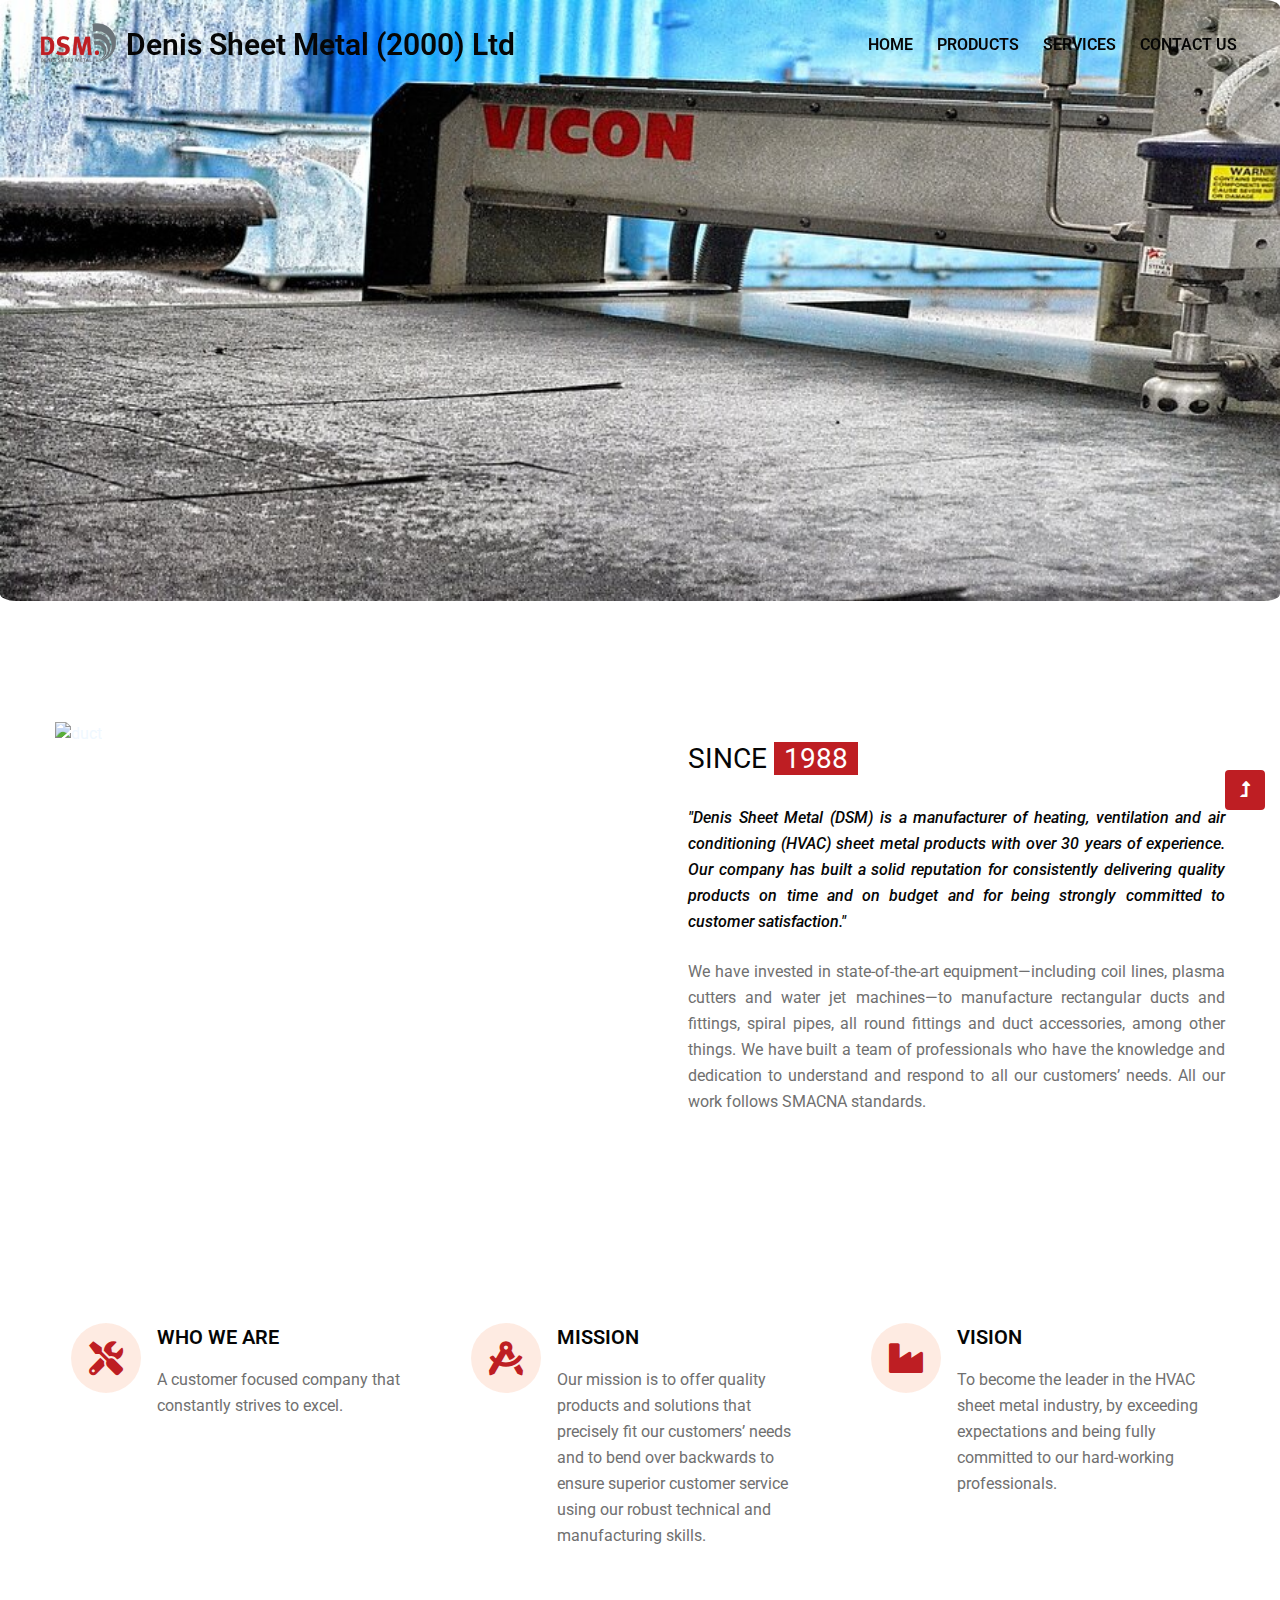
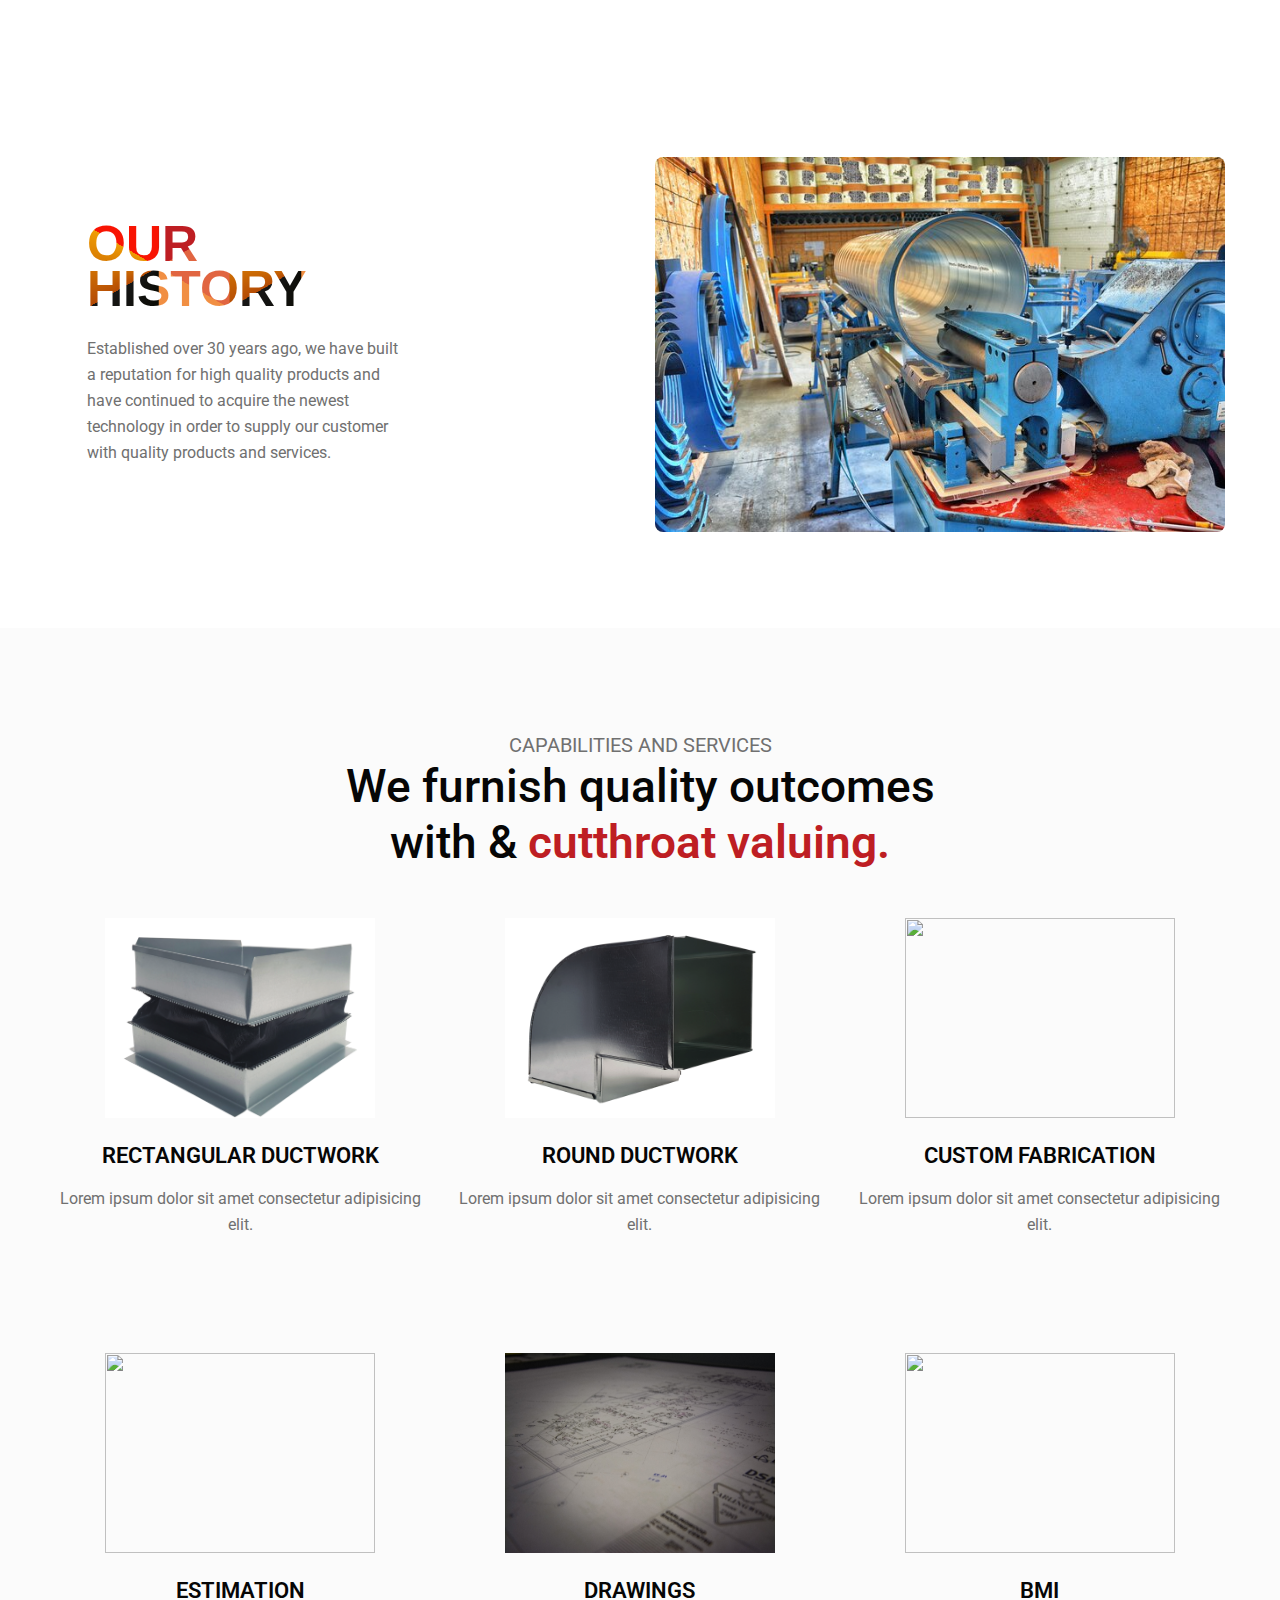
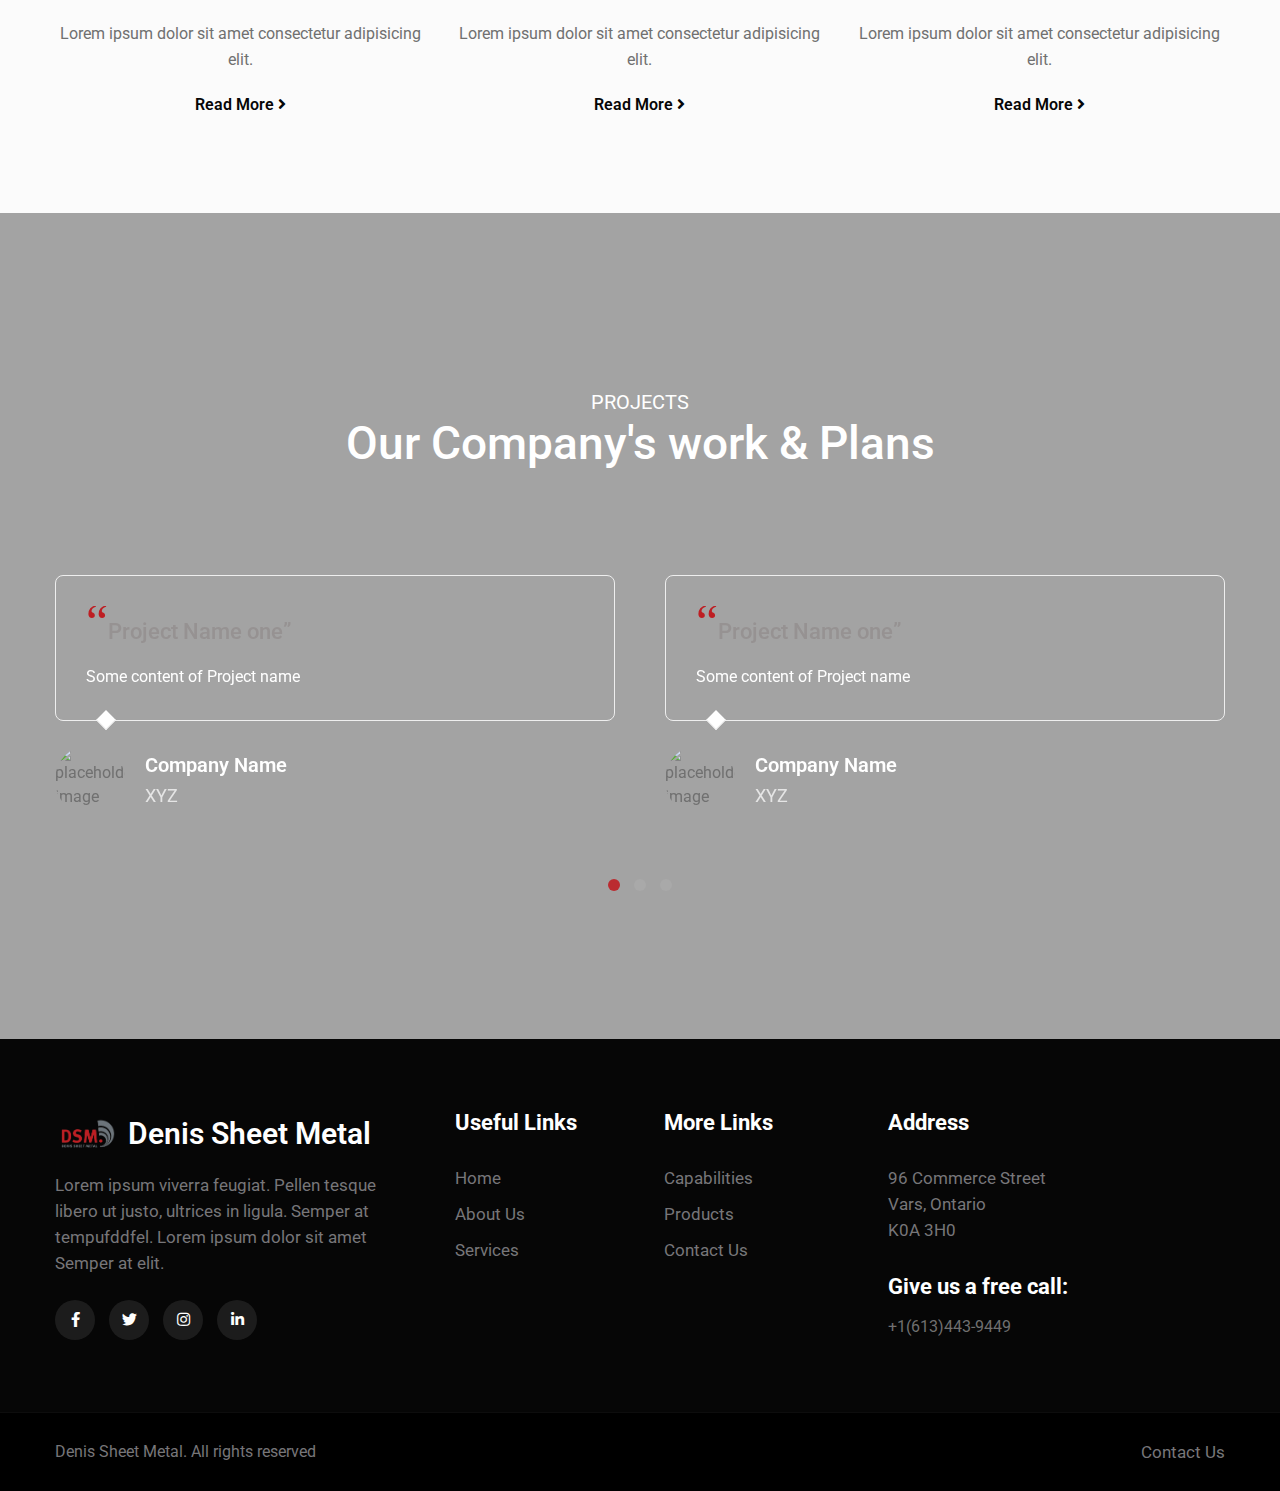
==== commit 3bd3fbf9: "update" ====
--- a/index.html
+++ b/index.html
@@ -19,7 +19,7 @@
 
 <body>
     <!--header-->
-    <header id="site-header" class="fixed-top" style="background-color: rgb(253, 253, 253);">
+    <header id="site-header" class="fixed-top">
         <div class="container-fluid">
             <nav class="navbar navbar-expand-lg stroke">
                 <a class="navbar-brand" href="#index.html">
@@ -330,11 +330,11 @@
           <!--radio buttons end-->
           <!--slide images start-->
           <div style="position: absolute; top: 250px; width: 100%;">
-            <h3 class="display-1" style="font-weight: 700; color: #fff; text-align: center;">
+            <!-- <h3 class="display-1" style="font-weight: 700; color: #fff; text-align: center;">
               Denis Sheet Metal
-            </h3>
+            </h3> -->
             
-            <h2 style="text-align: center; color: white; font-weight: 500; font-size: 2rem;">2000 Ltd.</h2>
+            <!-- <h2 style="text-align: center; color: white; font-weight: 500; font-size: 2rem;">2000 Ltd.</h2> -->
           </div>
           <div class="slide first">
             <img src="assets/images/cover.jpg" alt="">
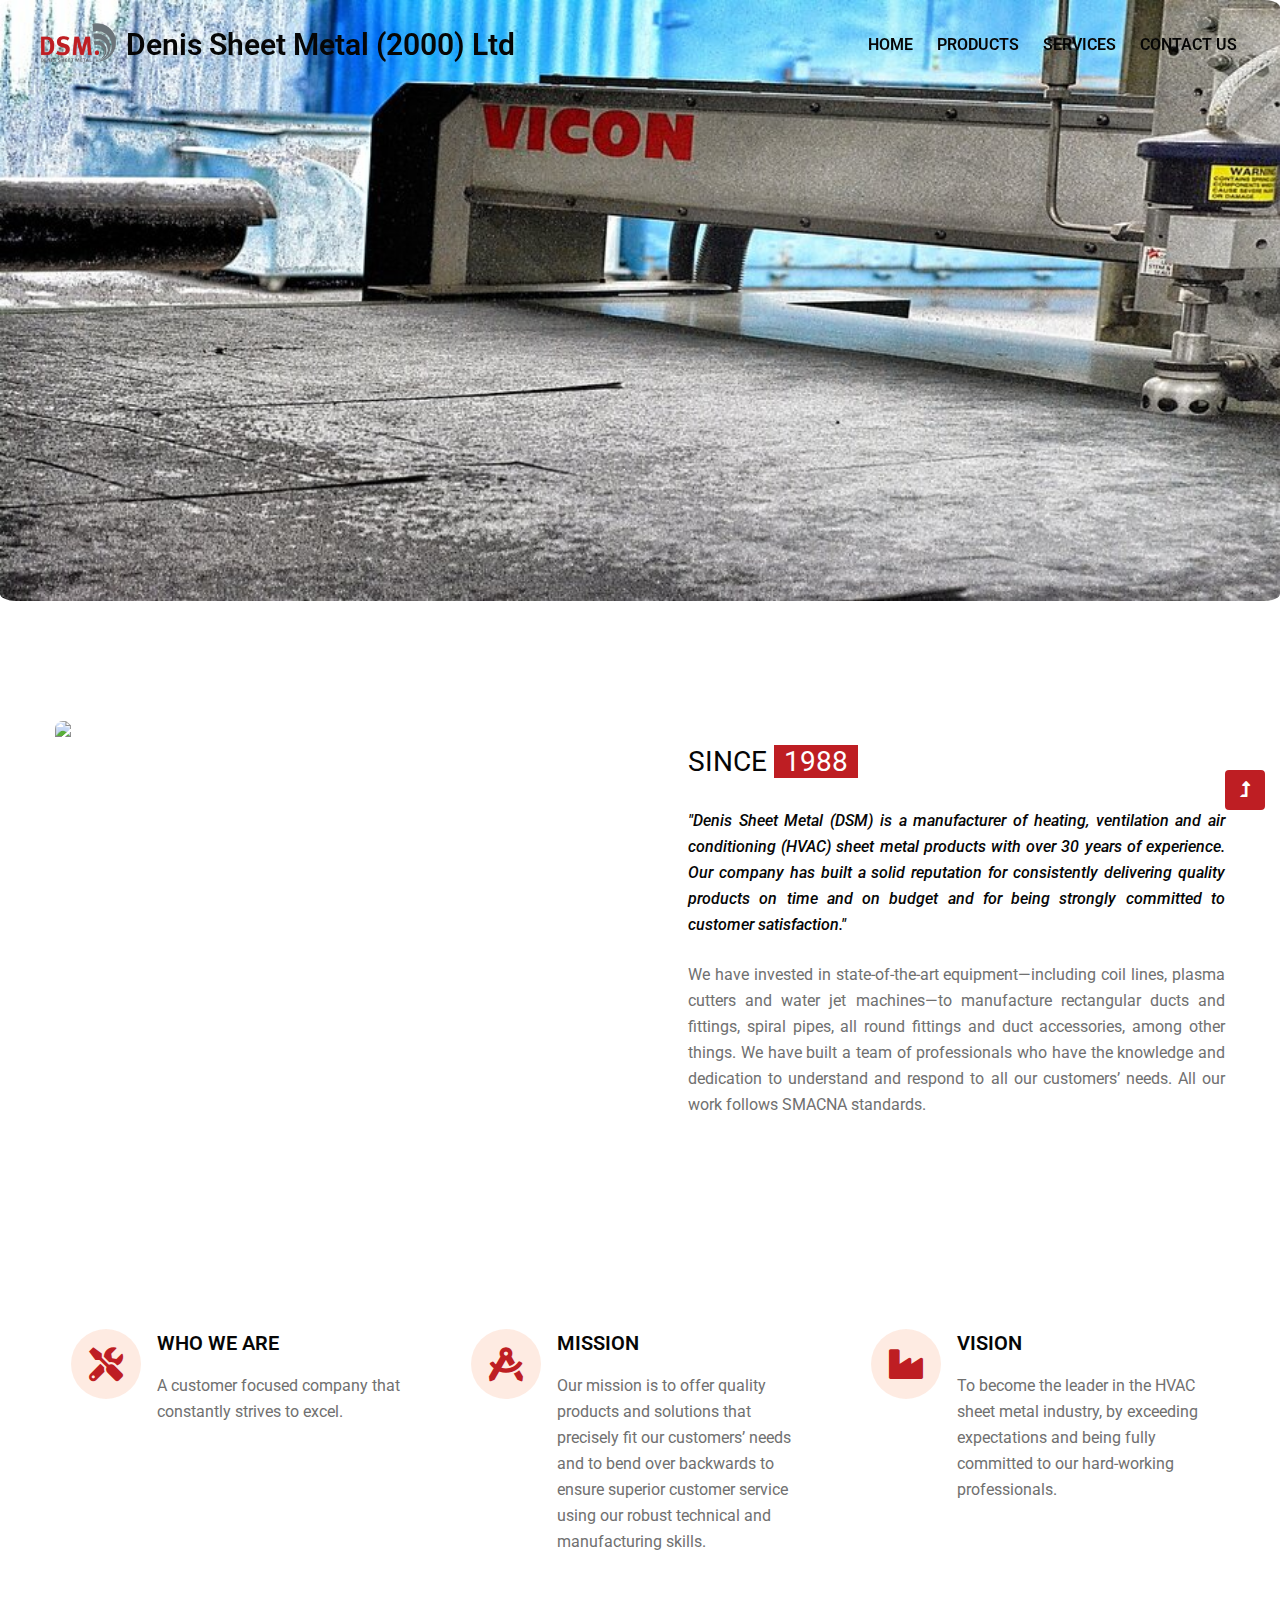
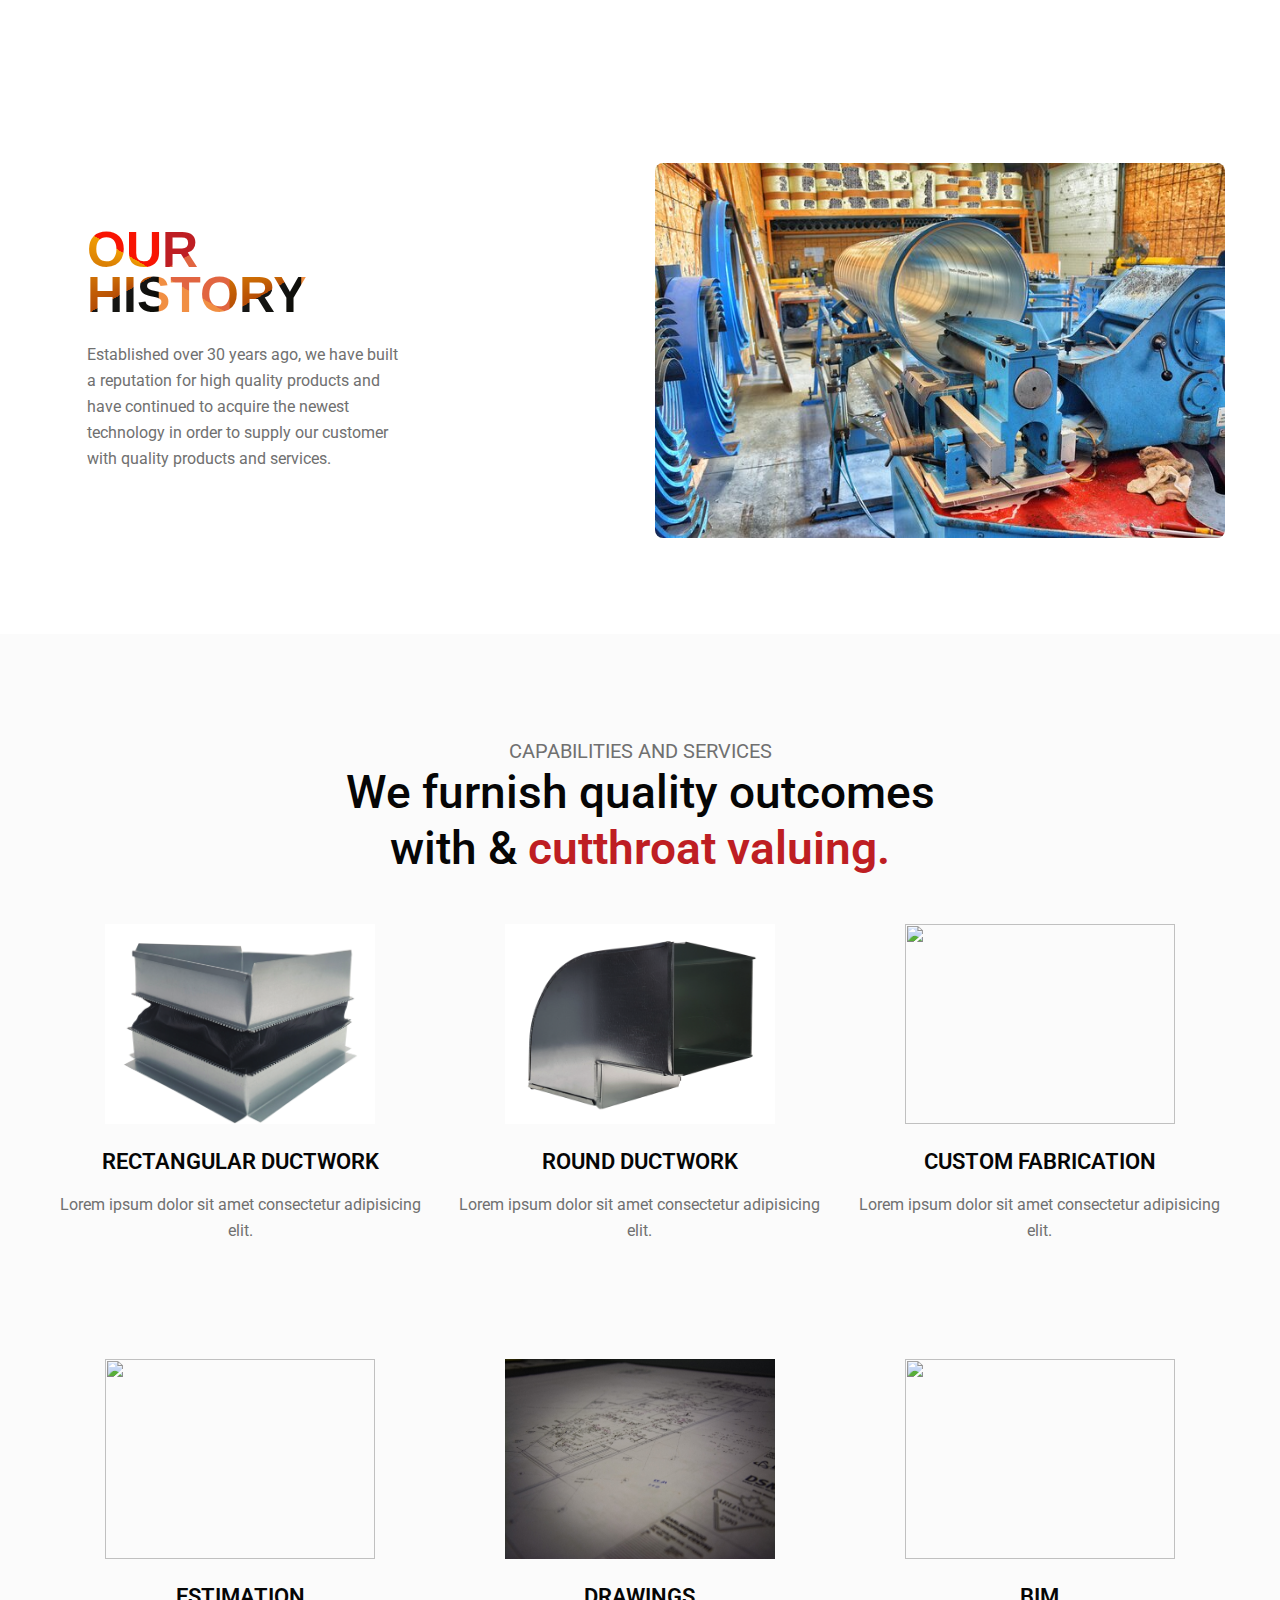
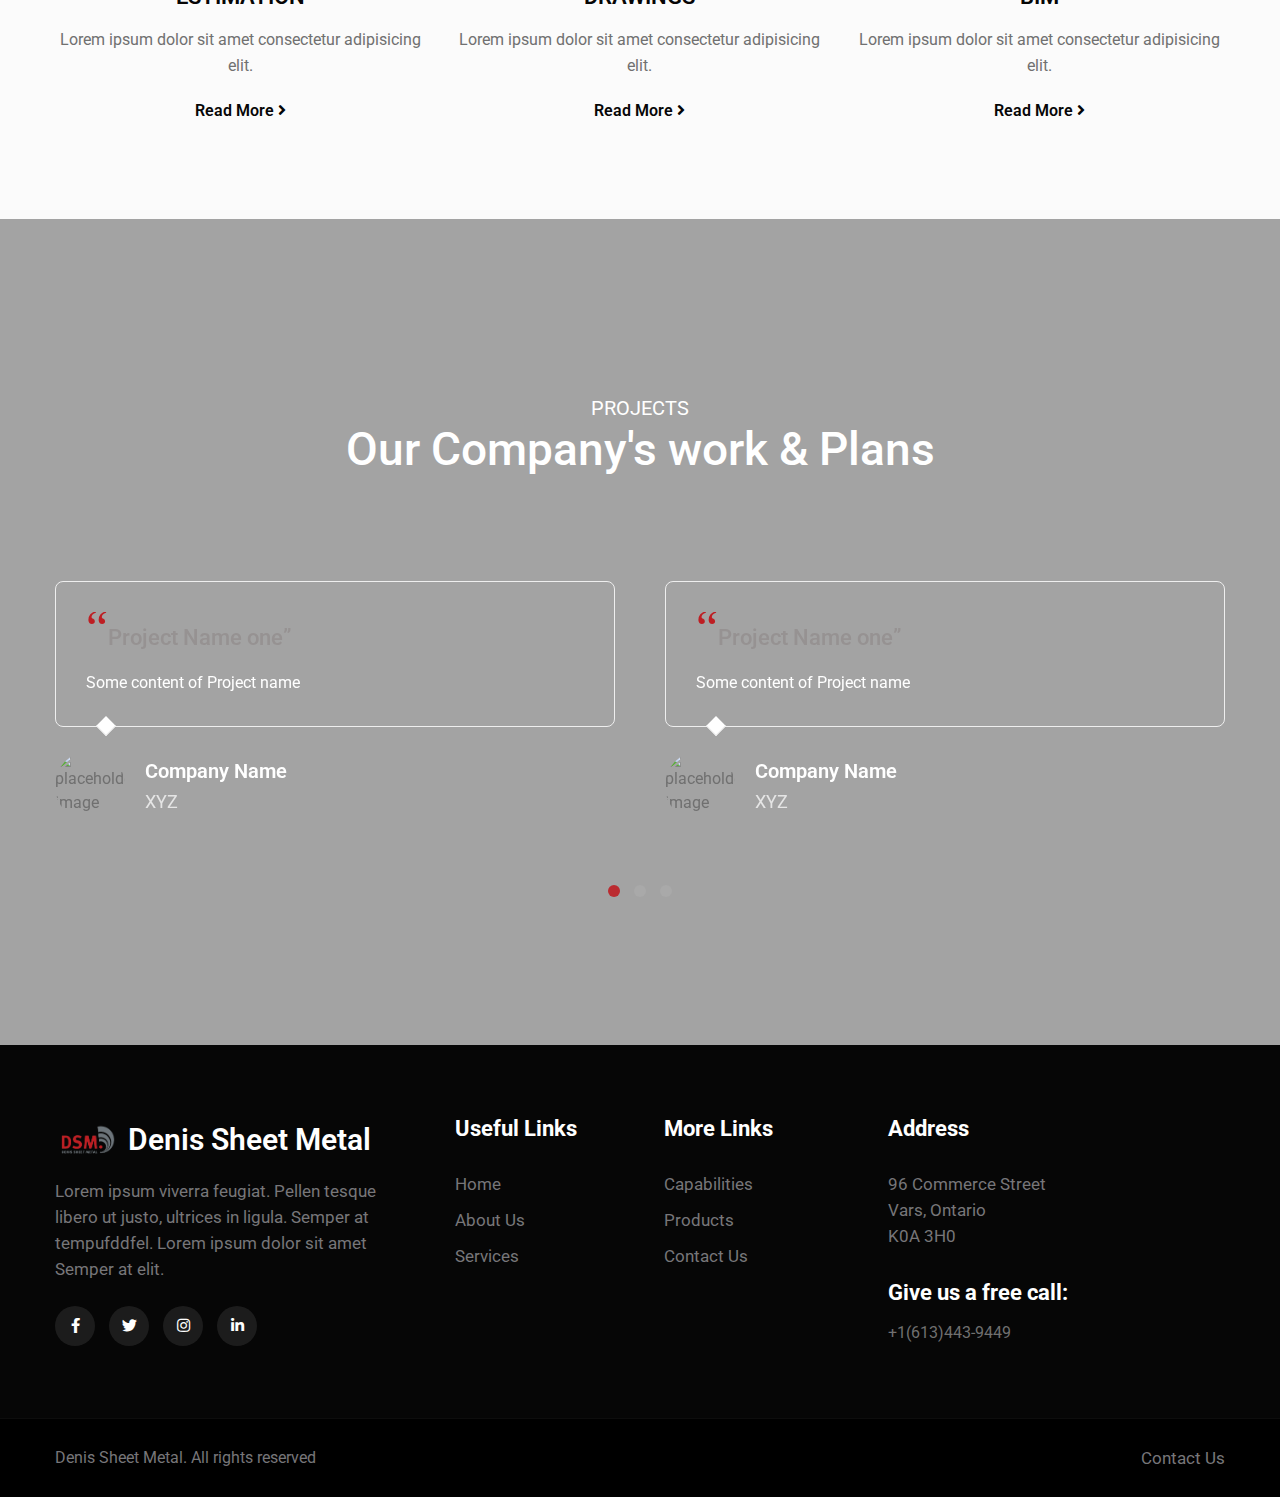
==== commit 68aa17dd: "changed" ====
--- a/index.html
+++ b/index.html
@@ -377,12 +377,12 @@
         <div class="container pb-md-5 pb-sm-4">
             <div class="row">
                 <div class="col-lg-6 left-wthree-img mt-lg-0 mt-5 order-lg-first order-last">
-                    <div class="containermus">
+                    <!-- <div class="containermus">
                         <img  src="assets/images/weld.png" alt="duct" style="width:100%">
                         <div style="text-shadow: crimson;" class="centered"></div>
-                    </div>
+                    </div> -->
                     
-                    <!-- <img class="img-fluid img-responsive" src="assets/images/about.png" alt=" "> -->
+                    <img style="height: 400px;" class="img-fluid img-responsive" src="assets/images/weld.png" alt=" ">
                 </div>
                 <div class="col-lg-6 about-right-faq align-self pl-lg-5 mt-xl-4 order-lg-last order-first">
                     <h3 class="text-bgs mb-md-3 mb-2">Since <span>1988</span></h3>
@@ -593,7 +593,7 @@
                             <a href="product.html">
                                 <img src="assets/images/bmi.JPG" style="height: 200px; width: 270px;" alt=""><br><br>
 
-                                <h3 class="feature-titel mb-3">BMI</h3>
+                                <h3 class="feature-titel mb-3">BIM</h3>
                             </a>
                             <p>Lorem ipsum dolor sit amet consectetur adipisicing elit.
 
--- a/assets/css/style-starter.css
+++ b/assets/css/style-starter.css
@@ -581,8 +581,8 @@
 
 .img-fluid {
   max-width: 100%;
-  /* height: auto; */
-  height: 200px;
+  height: auto;
+  height: 600px;
 }
 
 .img-thumbnail {
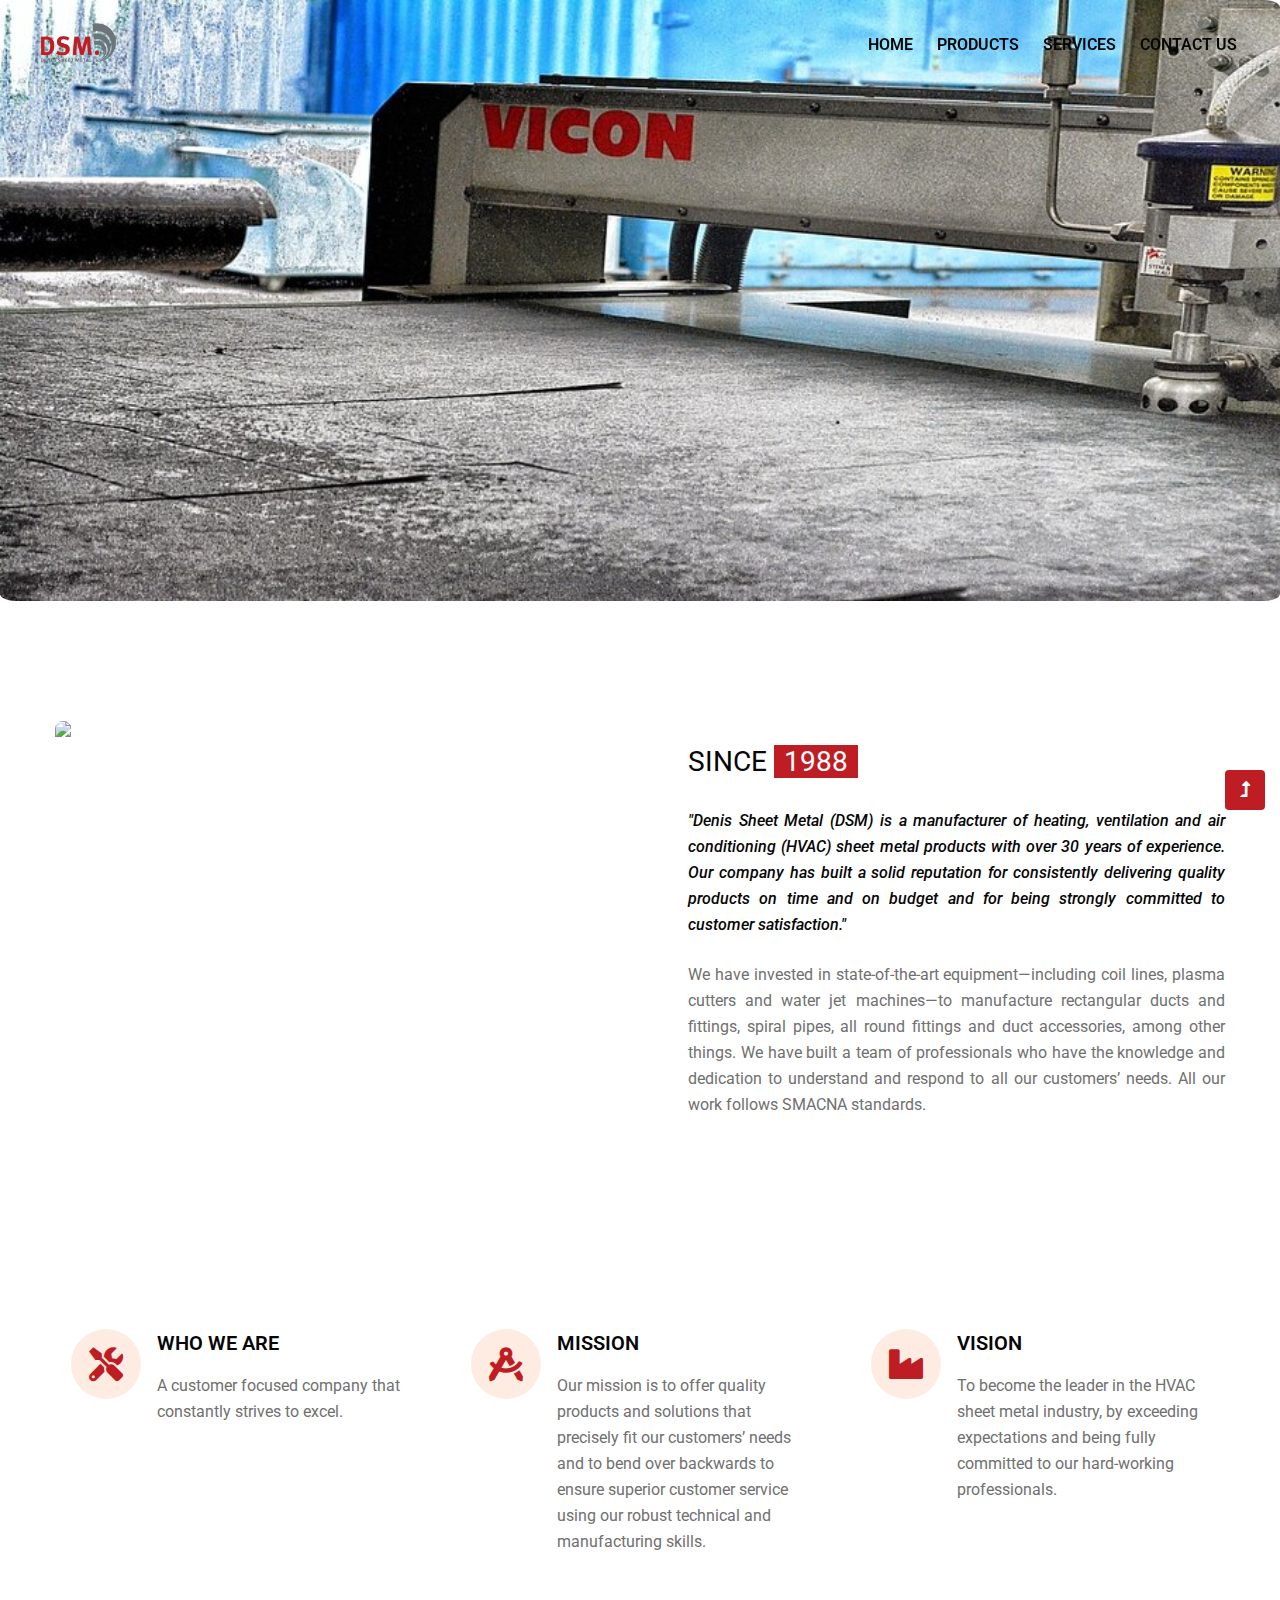
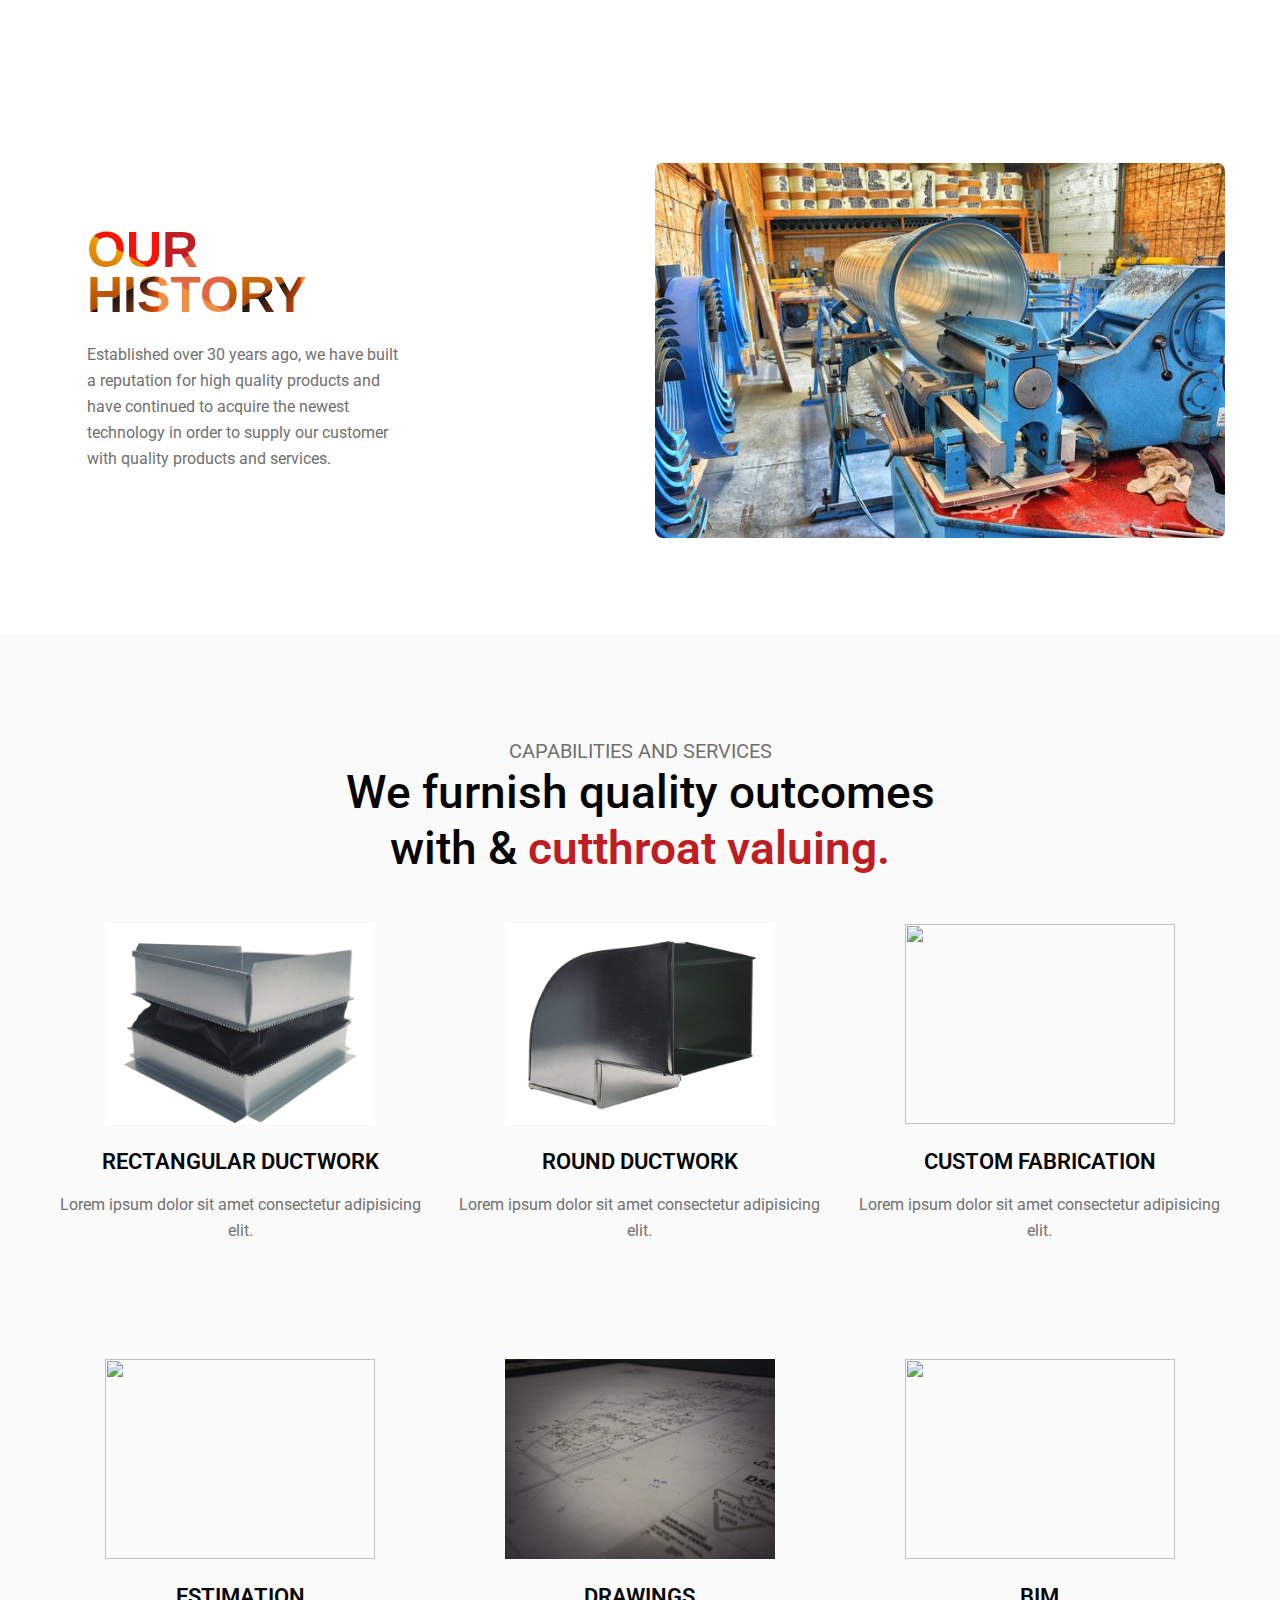
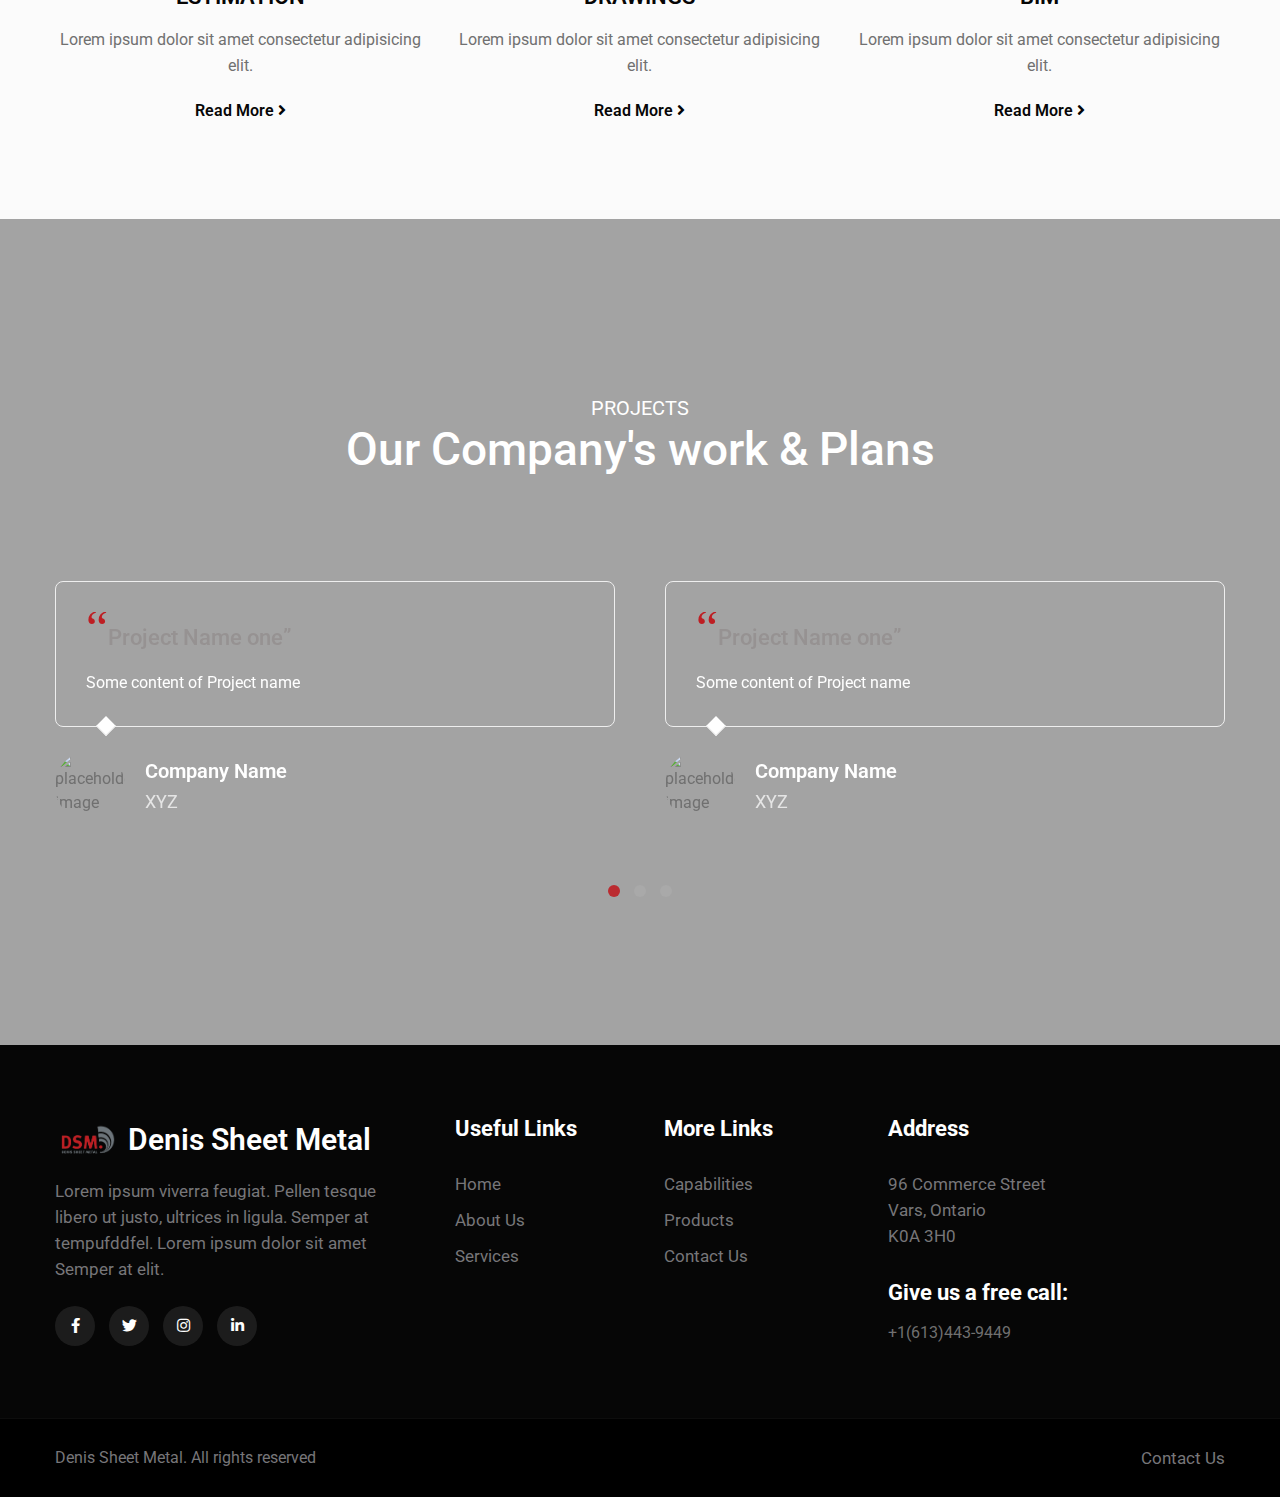
==== commit ac0fca81: "Update index.html" ====
--- a/index.html
+++ b/index.html
@@ -26,7 +26,7 @@
                     <img src="assets/images/logo.png" alt="Your logo" title="Your logo" style="height: 50px;" />
                 </a> 
                 <h1>
-                    <a class="navbar-brand d-flex align-items-center" href="index.html">Denis Sheet Metal (2000) Ltd</a>
+                    <!-- <a class="navbar-brand d-flex align-items-center" href="index.html">Denis Sheet Metal (2000) Ltd</a> -->
                 </h1>
                 <!-- <h6 style="margin:5px; padding-top: 2px; font-size: 25px; "><b>(2000) Ltd.</b></h6> -->
                 <button class="navbar-toggler  collapsed bg-gradient" type="button" data-toggle="collapse"
@@ -252,15 +252,15 @@
   
   /* Create a conic gradient. */
   /* Double percentages to avoid blur (#000 10%, #fff 10%, #fff 20%, ...). */
-  background: #BE1E23;
-  background-color: #BE1E23;
+  background: #BF1F24;
+  background-color: #BF1F24;
   background: conic-gradient(
     #BE1E23 16.666%, 
     #E16541 16.666%, 
     #E16541 33.333%, 
     #F18F43 33.333%, 
     #F18F43 50%, 
-    #0c0c06 50%, 
+    #e64b04 50%, 
     #161615 66.666%, 
     #b44b05 66.666%, 
     #f09d03 83.333%, 
